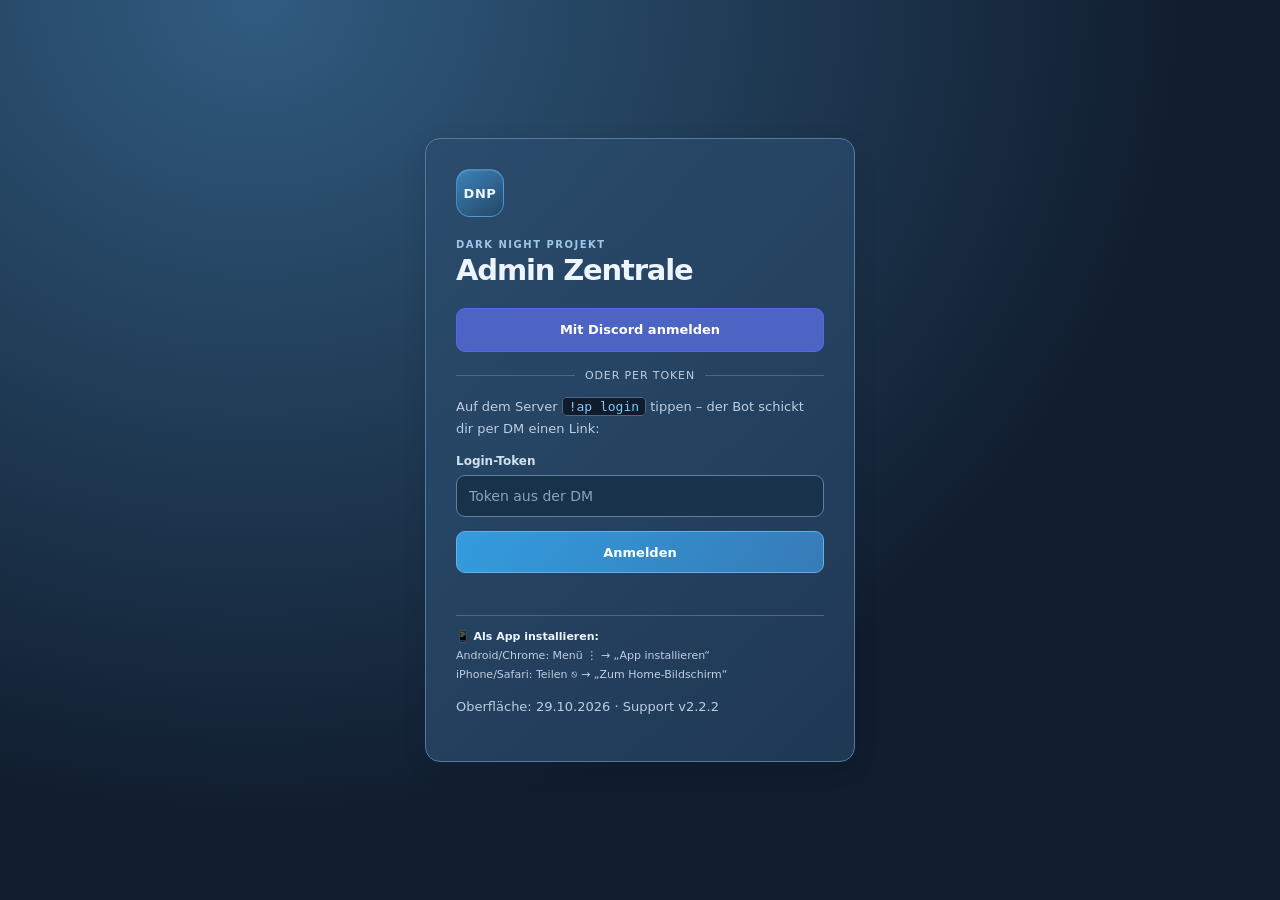
==== fivemadmin/panel.html @ b80b8e1d "update" ====
<!DOCTYPE html>
<html lang="de">
<head>
<meta charset="UTF-8">
<meta name="viewport" content="width=device-width, initial-scale=1.0, viewport-fit=cover">
<title>DNP Admin</title>
<link rel="manifest" href="/manifest.json">
<meta name="theme-color" content="#172e47">
<meta name="apple-mobile-web-app-capable" content="yes">
<meta name="mobile-web-app-capable" content="yes">
<meta name="apple-mobile-web-app-status-bar-style" content="black-translucent">
<meta name="apple-mobile-web-app-title" content="DNP Admin">
<link rel="apple-touch-icon" href="/icons/apple-touch-icon.png">
<link rel="icon" type="image/png" sizes="32x32" href="/icons/favicon-32.png">
<style>
  :root {
    --bg:        #0E141B;
    --panel:     #171F29;
    --panel-2:   #1D2733;
    --line:      #2A3644;
    --text:      #E8EDF2;
    --muted:     #8FA3B8;
    --amber:     #E8A33D;
    --ok:        #4CAF7D;
    --err:       #E05252;
    --radius:    6px;
    --font-disp: "Barlow Condensed", "Arial Narrow", system-ui, sans-serif;
    --font-body: "Barlow", system-ui, sans-serif;
    --font-mono: "JetBrains Mono", ui-monospace, "Courier New", monospace;
  }

  * { box-sizing: border-box; margin: 0; padding: 0; }
  html, body { height: 100%; }
  body {
    background: var(--bg);
    color: var(--text);
    font-family: var(--font-body);
    font-size: 15px;
    line-height: 1.5;
    -webkit-font-smoothing: antialiased;
  }

  /* ---------- Header ---------- */

  header {
    display: flex;
    align-items: center;
    gap: 14px;
    padding: 12px 22px;
    border-bottom: 1px solid var(--line);
    background: linear-gradient(180deg, #131B24 0%, var(--bg) 100%);
    flex-wrap: wrap;
  }
  .pulse {
    width: 10px; height: 10px;
    border-radius: 50%;
    background: var(--amber);
    box-shadow: 0 0 0 0 rgba(232,163,61,.55);
    animation: pulse 2.2s infinite;
    flex-shrink: 0;
  }
  @keyframes pulse {
    0%   { box-shadow: 0 0 0 0 rgba(232,163,61,.55); }
    70%  { box-shadow: 0 0 0 9px rgba(232,163,61,0); }
    100% { box-shadow: 0 0 0 0 rgba(232,163,61,0); }
  }
  h1 {
    font-family: var(--font-disp);
    font-weight: 600;
    font-size: 24px;
    letter-spacing: .12em;
    text-transform: uppercase;
  }
  h1 span { color: var(--amber); }

  .srv-chip {
    font-family: var(--font-mono);
    font-size: 12px;
    color: var(--muted);
    border: 1px solid var(--line);
    border-radius: 999px;
    padding: 3px 12px;
    max-width: 300px;
    white-space: nowrap;
    overflow: hidden;
    text-overflow: ellipsis;
  }
  .srv-chip b { color: var(--text); font-weight: 500; }

  .who {
    margin-left: auto;
    display: flex;
    align-items: center;
    gap: 14px;
    font-size: 13px;
    color: var(--muted);
  }
  .who .conn { display: flex; align-items: center; gap: 7px; font-family: var(--font-mono); font-size: 12px; }
  .who .dot { width: 7px; height: 7px; border-radius: 50%; background: var(--muted); }
  .who .conn.online .dot { background: var(--ok); }
  .who .conn.offline .dot { background: var(--err); }
  .who .name b { color: var(--text); font-weight: 500; }

  /* ---------- Tabs ---------- */

  nav.tabs {
    display: flex;
    gap: 4px;
    padding: 0 22px;
    border-bottom: 1px solid var(--line);
    background: var(--bg);
    overflow-x: auto;
  }
  .tab-btn {
    position: relative;
    background: none;
    border: none;
    border-bottom: 2px solid transparent;
    color: var(--muted);
    font-family: var(--font-disp);
    font-weight: 600;
    font-size: 16px;
    letter-spacing: .1em;
    text-transform: uppercase;
    padding: 11px 16px 9px;
    cursor: pointer;
    white-space: nowrap;
  }
  .tab-btn:hover { color: var(--text); }
  .tab-btn.active { color: var(--amber); border-bottom-color: var(--amber); }
  .tab-btn:focus-visible { outline: 2px solid var(--amber); outline-offset: -2px; }
  .tab-btn .dot-alert {
    position: absolute;
    top: 9px; right: 6px;
    width: 7px; height: 7px;
    border-radius: 50%;
    background: var(--err);
  }

  /* ---------- Banner ---------- */

  #bridge-warn {
    background: rgba(224,82,82,.12);
    border-bottom: 1px solid rgba(224,82,82,.4);
    color: #f0a0a0;
    padding: 8px 22px;
    font-size: 13.5px;
  }
  #bridge-warn b { color: var(--err); }

  /* ---------- Layout ---------- */

  main {
    display: grid;
    grid-template-columns: 1fr 360px;
    gap: 22px;
    padding: 22px;
    max-width: 1280px;
    margin: 0 auto;
    align-items: start;
  }
  main.single { grid-template-columns: 1fr; }
  @media (max-width: 980px) {
    main { grid-template-columns: 1fr; }
  }

  .card {
    background: var(--panel);
    border: 1px solid var(--line);
    border-radius: var(--radius);
    padding: 18px;
  }
  .card + .card { margin-top: 18px; }
  .card h2 {
    font-family: var(--font-disp);
    font-weight: 600;
    font-size: 17px;
    letter-spacing: .1em;
    text-transform: uppercase;
    color: var(--amber);
    margin-bottom: 4px;
  }
  .card p.hint { color: var(--muted); font-size: 13px; margin-bottom: 12px; }

  label {
    display: block;
    font-size: 12px;
    letter-spacing: .06em;
    text-transform: uppercase;
    color: var(--muted);
    margin: 12px 0 5px;
  }
  input, select, textarea {
    width: 100%;
    background: var(--bg);
    border: 1px solid var(--line);
    border-radius: var(--radius);
    color: var(--text);
    font-family: var(--font-mono);
    font-size: 14px;
    padding: 9px 11px;
  }
  textarea { font-family: var(--font-body); resize: vertical; min-height: 64px; }
  input:focus, select:focus, textarea:focus {
    outline: 2px solid var(--amber);
    outline-offset: 1px;
    border-color: var(--amber);
  }
  input::placeholder, textarea::placeholder { color: #4d5c6d; }

  .btn {
    padding: 9px 14px;
    background: var(--amber);
    color: #17130a;
    border: none;
    border-radius: var(--radius);
    font-family: var(--font-disp);
    font-weight: 600;
    font-size: 15px;
    letter-spacing: .08em;
    text-transform: uppercase;
    cursor: pointer;
    transition: filter .15s;
  }
  .btn.block { width: 100%; margin-top: 14px; }
  .btn:hover { filter: brightness(1.12); }
  .btn:focus-visible { outline: 2px solid var(--text); outline-offset: 2px; }
  .btn:disabled { filter: grayscale(.7) brightness(.7); cursor: wait; }
  .btn.ghost {
    background: transparent;
    color: var(--muted);
    border: 1px solid var(--line);
  }
  .btn.ghost:hover { color: var(--text); border-color: var(--muted); filter: none; }
  .btn.small { padding: 5px 12px; font-size: 13px; }

  .split { display: flex; gap: 10px; }
  .split > * { flex: 1; }

  .msg { margin-top: 10px; font-size: 13px; min-height: 18px; }
  .msg.ok  { color: var(--ok); }
  .msg.err { color: var(--err); }

  .v.warn { color: var(--amber); }
  .v.bad  { color: var(--err); }
  .v.good { color: var(--ok); }

  /* ---------- Kacheln (Statistik/Server) ---------- */

  .tiles {
    display: grid;
    grid-template-columns: repeat(auto-fill, minmax(170px, 1fr));
    gap: 14px;
    margin-bottom: 22px;
  }
  .tile {
    background: var(--panel);
    border: 1px solid var(--line);
    border-radius: var(--radius);
    padding: 14px 16px;
  }
  .tile .k {
    font-size: 11px;
    letter-spacing: .08em;
    text-transform: uppercase;
    color: var(--muted);
  }
  .tile .v {
    font-family: var(--font-disp);
    font-weight: 600;
    font-size: 26px;
    line-height: 1.2;
    margin-top: 2px;
  }
  .tile .s {
    font-family: var(--font-mono);
    font-size: 11px;
    color: var(--muted);
  }

  /* ---------- Listen/Tabellen ---------- */

  .list-head {
    display: flex;
    align-items: center;
    gap: 14px;
    margin-bottom: 12px;
  }
  .list-head h2 {
    font-family: var(--font-disp);
    font-weight: 600;
    font-size: 17px;
    letter-spacing: .1em;
    text-transform: uppercase;
    color: var(--amber);
  }
  .list-head .count { font-family: var(--font-mono); font-size: 13px; color: var(--muted); }
  .list-head input { max-width: 220px; margin-left: auto; padding: 7px 10px; }

  table.t { width: 100%; border-collapse: collapse; }
  table.t th {
    text-align: left;
    font-size: 11px;
    letter-spacing: .08em;
    text-transform: uppercase;
    color: var(--muted);
    font-weight: 500;
    padding: 6px 10px;
    border-bottom: 1px solid var(--line);
  }
  table.t td {
    padding: 8px 10px;
    border-bottom: 1px solid var(--line);
    vertical-align: middle;
    font-size: 14px;
  }
  table.t tr:last-child td { border-bottom: none; }
  table.t tr:hover td { background: var(--panel-2); }
  .mono { font-family: var(--font-mono); font-size: 12.5px; }
  .mono.dim { color: var(--muted); }
  .dim { color: var(--muted); }
  .num { font-family: var(--font-mono); text-align: right; white-space: nowrap; }

  .p-name { font-weight: 500; }
  .p-sub { font-family: var(--font-mono); font-size: 11.5px; color: var(--muted); }
  .p-ping { font-family: var(--font-mono); font-size: 13px; color: var(--muted); white-space: nowrap; }

  .scroll-y { max-height: 420px; overflow-y: auto; }

  .row-actions { display: flex; gap: 6px; justify-content: flex-end; flex-wrap: wrap; }
  .abtn {
    font-family: var(--font-disp);
    font-size: 13px;
    font-weight: 600;
    letter-spacing: .06em;
    text-transform: uppercase;
    padding: 4px 10px;
    border-radius: 4px;
    border: 1px solid var(--line);
    background: var(--bg);
    color: var(--text);
    cursor: pointer;
    transition: border-color .15s, color .15s;
  }
  .abtn:hover { border-color: var(--amber); color: var(--amber); }
  .abtn:focus-visible { outline: 2px solid var(--amber); outline-offset: 1px; }
  .abtn.danger:hover { border-color: var(--err); color: var(--err); }
  .abtn.confirm { border-color: var(--err); color: var(--err); }
  .abtn.here { border-color: var(--amber); color: var(--amber); }

  .empty {
    color: var(--muted);
    font-size: 14px;
    border: 1px dashed var(--line);
    border-radius: var(--radius);
    padding: 26px;
    text-align: center;
  }

  #tp-banner {
    display: none;
    align-items: center;
    gap: 10px;
    flex-wrap: wrap;
    background: rgba(232,163,61,.1);
    border: 1px solid rgba(232,163,61,.45);
    border-radius: var(--radius);
    padding: 8px 12px;
    margin-bottom: 12px;
    font-size: 13.5px;
  }
  #tp-banner.active { display: flex; }
  #tp-banner .cancel {
    background: none;
    border: none;
    color: var(--muted);
    cursor: pointer;
    font-family: var(--font-body);
    font-size: 13px;
    text-decoration: underline;
  }
  #tp-banner .cancel:hover { color: var(--text); }

  /* ---------- Feed / Log ---------- */

  .feed-head { display: flex; align-items: center; gap: 10px; margin-bottom: 10px; }
  .feed-head h2 {
    font-family: var(--font-disp);
    font-weight: 600;
    font-size: 16px;
    letter-spacing: .1em;
    text-transform: uppercase;
    color: var(--amber);
  }
  .live-tag {
    font-family: var(--font-mono);
    font-size: 11px;
    color: var(--amber);
    display: flex; align-items: center; gap: 6px;
  }
  .live-tag::before {
    content: "";
    width: 6px; height: 6px; border-radius: 50%;
    background: var(--amber);
    animation: pulse 2.2s infinite;
  }
  .feed { display: flex; flex-direction: column; gap: 8px; overflow-y: auto; }
  .frow {
    display: grid;
    grid-template-columns: 4px 1fr auto;
    gap: 10px;
    align-items: center;
    background: var(--bg);
    border: 1px solid var(--line);
    border-radius: var(--radius);
    padding: 8px 12px 8px 0;
    overflow: hidden;
  }
  .frow .bar { align-self: stretch; border-radius: var(--radius) 0 0 var(--radius); }
  .frow.pending .bar { background: var(--amber); }
  .frow.done    .bar { background: var(--ok); }
  .frow.failed  .bar { background: var(--err); }
  .frow.new { animation: flash .9s ease-out; }
  @keyframes flash { 0% { background: var(--panel-2); } 100% { background: var(--bg); } }
  .frow .l1 {
    font-family: var(--font-mono);
    font-size: 12.5px;
    white-space: nowrap; overflow: hidden; text-overflow: ellipsis;
  }
  .frow .l1 .arrow { color: var(--amber); }
  .frow .l2 {
    font-size: 11.5px; color: var(--muted);
    white-space: nowrap; overflow: hidden; text-overflow: ellipsis;
  }
  .frow .meta { text-align: right; }
  .frow .status {
    font-family: var(--font-disp);
    font-size: 12px; font-weight: 600;
    letter-spacing: .08em; text-transform: uppercase;
  }
  .frow.pending .status { color: var(--amber); }
  .frow.done    .status { color: var(--ok); }
  .frow.failed  .status { color: var(--err); }
  .frow .time { font-family: var(--font-mono); font-size: 10.5px; color: var(--muted); }

  /* ---------- Modals ---------- */

  .modal {
    position: fixed; inset: 0;
    background: rgba(8, 12, 17, .78);
    display: flex; align-items: center; justify-content: center;
    padding: 22px; z-index: 20;
  }
  .modal-box { width: 100%; max-width: 520px; max-height: 80vh; display: flex; flex-direction: column; }
  .modal-head { display: flex; align-items: center; margin-bottom: 12px; }
  .modal-head h2 {
    font-family: var(--font-disp);
    font-weight: 600; font-size: 17px;
    letter-spacing: .1em; text-transform: uppercase;
    color: var(--amber);
  }
  .modal-head .mono-title { font-family: var(--font-mono); color: var(--text); letter-spacing: 0; text-transform: none; }
  .modal-close {
    margin-left: auto;
    background: none; border: 1px solid var(--line); border-radius: 4px;
    color: var(--muted); cursor: pointer;
    width: 28px; height: 28px; font-size: 14px;
  }
  .modal-close:hover { color: var(--text); border-color: var(--muted); }
  .modal-body { overflow-y: auto; }

  /* ---------- Gate ---------- */

  #gate {
    position: fixed; inset: 0;
    background: var(--bg);
    display: flex; align-items: center; justify-content: center;
    padding: 22px; z-index: 30;
  }
  #gate .card { width: 100%; max-width: 400px; }
  #gate h1 { font-size: 28px; margin-bottom: 2px; }
  #gate .sub { color: var(--muted); font-size: 13.5px; margin: 6px 0 4px; }
  #gate code {
    font-family: var(--font-mono);
    background: var(--bg);
    border: 1px solid var(--line);
    border-radius: 4px;
    padding: 1px 6px;
    color: var(--amber);
    font-size: 13px;
  }
  .hidden { display: none !important; }

  @media (prefers-reduced-motion: reduce) {
    .pulse, .live-tag::before { animation: none; }
    .frow.new { animation: none; }
  }

  /* ---------- PWA / Mobile ---------- */

  #tab-log { grid-template-columns: 1fr 1fr; }

  header { padding-top: calc(12px + env(safe-area-inset-top)); }
  header, nav.tabs, #bridge-warn {
    padding-left: calc(22px + env(safe-area-inset-left));
    padding-right: calc(22px + env(safe-area-inset-right));
  }
  main {
    padding-left: calc(22px + env(safe-area-inset-left));
    padding-right: calc(22px + env(safe-area-inset-right));
    padding-bottom: calc(22px + env(safe-area-inset-bottom));
  }

  @media (max-width: 640px) {
    /* iOS zoomt bei Inputs < 16px – deshalb hier hochsetzen */
    input, select, textarea { font-size: 16px; }
    main { padding: 14px calc(14px + env(safe-area-inset-right)) calc(14px + env(safe-area-inset-bottom)) calc(14px + env(safe-area-inset-left)); gap: 14px; }
    header, nav.tabs, #bridge-warn {
      padding-left: calc(14px + env(safe-area-inset-left));
      padding-right: calc(14px + env(safe-area-inset-right));
    }
    #tab-log { grid-template-columns: 1fr; }
    .srv-chip { max-width: 160px; }
    .who .name { display: none; }
    .tiles { grid-template-columns: repeat(auto-fill, minmax(140px, 1fr)); gap: 10px; }
    .tile .v { font-size: 21px; }
    .card { padding: 14px; }
    table.t td { padding: 8px 6px; font-size: 13.5px; }
    table.t th { padding: 5px 6px; }
    .p-ping, .th-ping { display: none; }   /* Ping-Spalte auf dem Handy ausblenden */
    .abtn { padding: 8px 11px; font-size: 13.5px; }   /* Touch-freundlicher */
    .modal { padding: 12px; align-items: flex-end; }
    .modal-box { max-height: 88vh; border-radius: 10px 10px 0 0; }
    .list-head input { max-width: 140px; }
  }
/* DNP Admin – keeps the existing action/permission interfaces. */
:root{--bg:#101b2b;--panel:#203954;--panel-2:#2a4c70;--line:#46698b;--text:#edf5ff;--muted:#bbcee4;--amber:#79caff;--ok:#75dbbd;--err:#ff9ca6;--radius:15px;--font-disp:Inter,"Segoe UI",system-ui,sans-serif;--font-body:Inter,"Segoe UI",system-ui,sans-serif;--font-mono:ui-monospace,Consolas,monospace;color-scheme:dark}
body{background:radial-gradient(ellipse at 0 0,#294665 0,transparent 50%),var(--bg);font-size:15px}
button,a,input,select,textarea{-webkit-tap-highlight-color:transparent}button,a{touch-action:manipulation}button{font-family:var(--font-body)}button:disabled{cursor:not-allowed!important;opacity:.55}a{color:var(--amber)}
header{max-width:1480px;margin:auto;padding:22px 28px;border:0;background:transparent;gap:15px}
.brand-mark{display:grid;place-items:center;width:48px;height:48px;border:1px solid #6cbcff80;border-radius:14px;background:linear-gradient(145deg,#3b84bb,#244664);font-size:13px;font-weight:850;letter-spacing:.04em;box-shadow:inset 0 1px #ffffff20}
.brand-copy small{display:block;color:#9fc5e9;font-size:10px;font-weight:750;letter-spacing:.15em;text-transform:uppercase}.brand-copy h1{font-size:21px;letter-spacing:-.03em;text-transform:none;line-height:1.3}.brand-copy h1 span{color:var(--text)}
.srv-chip{background:#12283c99;border-color:#446485;color:#bdd1e5;padding:7px 13px;max-width:340px}.who{gap:18px;flex-wrap:wrap}.who .conn{font-family:var(--font-body)}.who .name{max-width:200px;overflow-wrap:anywhere}.header-actions{display:flex;gap:7px}.header-actions button{min-height:38px;padding:7px 12px;font-size:12px}
nav.tabs{position:sticky;top:0;z-index:8;gap:8px;padding:11px 28px;max-width:1480px;margin:auto;border:1px solid #46688980;border-radius:15px;background:#172e47f2;backdrop-filter:blur(14px)}.tab-btn{border:1px solid transparent;border-radius:10px;padding:11px 19px;letter-spacing:0;text-transform:none;font-size:14px;font-weight:650;display:flex;gap:9px;align-items:center}.tab-btn.active{color:var(--text);border-color:#78bcf0;background:#386d9c;box-shadow:inset 0 1px #ffffff20}.tab-btn .nav-icon{font-size:16px;color:#8bb9dd}.tab-btn.active .nav-icon{color:#dcefff}
.overview{max-width:1480px;margin:0 auto;display:grid;grid-template-columns:repeat(4,minmax(0,1fr));gap:14px;padding:0 28px 20px}.overview-item{border:1px solid #4a709385;border-radius:14px;background:linear-gradient(120deg,#2b4b6a99,#1a304cbb);padding:15px 19px;min-width:0}.overview-item .label{color:#a9c9e7;font-size:11px;font-weight:700;letter-spacing:.07em;text-transform:uppercase}.overview-item strong{display:block;font-size:22px;letter-spacing:-.03em;margin:4px 0 2px;line-height:1.3}.overview-item .detail{font-size:12px;color:var(--muted);overflow-wrap:anywhere}.overview-item strong.good{color:var(--ok)}.overview-item strong.warn{color:#ffd48a}.overview-item strong.bad{color:var(--err)}
.page-intro{max-width:1480px;margin:0 auto;padding:25px 28px 0;display:flex;align-items:center;justify-content:space-between;gap:20px}.eyebrow{color:#8ecaf5;font-size:10px;letter-spacing:.14em;text-transform:uppercase;font-weight:750}.page-intro h2{font-size:26px;letter-spacing:-.04em;margin:3px 0 5px}.page-intro p{font-size:13px;color:var(--muted)}#refresh-note{font-size:12px;color:var(--muted);max-width:330px;text-align:right}
main{max-width:1480px;padding:22px 28px 36px;grid-template-columns:minmax(0,1fr) 342px;gap:20px}main>div,main>section{min-width:0}.card{background:linear-gradient(135deg,#2b4c6df2,#203a57f2);border-color:#547b9d;padding:22px;box-shadow:0 7px 24px #0815221c}.card+.card{margin-top:20px}.card h2,.list-head h2,.feed-head h2{font-size:16px;text-transform:none;letter-spacing:-.015em;color:var(--text);font-weight:750}.card p.hint{line-height:1.6;font-size:12px;color:#c0d1e5}.list-head{flex-wrap:wrap;gap:8px 14px;margin-bottom:16px}.list-head .count{font-size:11px;font-family:var(--font-body);border-radius:20px;padding:3px 8px;background:#142b414f}.list-head input{max-width:260px;padding:9px 12px}
label{letter-spacing:0;text-transform:none;font-size:12px;font-weight:550;color:#d1e1f1}input,select,textarea{font-family:var(--font-body);font-size:14px;background:#18324c;border-color:#5b80a1;border-radius:9px;padding:11px 12px;min-height:42px}input::placeholder,textarea::placeholder{color:#9fb5cb;opacity:.85}textarea{min-height:85px}input:focus,select:focus,textarea:focus{outline:2px solid #a8dfff;outline-offset:2px}input[type=number]{font-variant-numeric:tabular-nums}
.btn{border:1px solid #65b0ec;background:linear-gradient(125deg,#339cde,#367bb7);color:#fff;border-radius:9px;text-transform:none;letter-spacing:0;font-size:13px;font-weight:700;padding:11px 15px;min-height:42px}.btn.small{min-height:35px;font-size:12px;padding:7px 12px}.btn.ghost{border-color:#6183a1;background:#1e3c58;color:#d7e8f9}.btn.ghost:hover{background:#355b7d;border-color:#a6c2db}.btn:focus-visible,.abtn:focus-visible,.modal-close:focus-visible{outline:2px solid #bfedff;outline-offset:3px}.msg{font-size:12px;line-height:1.6;overflow-wrap:anywhere}.msg:not(:empty){padding:10px 12px;border-radius:8px;border:1px solid #6acbf24d;background:#123048}.msg.err{border-color:#ff9ca660;background:#71364255;color:#ffced3}.msg.ok{border-color:#75dbbd60;background:#1c5d5655;color:#b9f2de}
.tiles{grid-template-columns:repeat(auto-fit,minmax(155px,1fr));gap:12px}.tile{border-radius:12px;background:#254360;padding:18px;border-color:#4d7394}.tile .k{letter-spacing:.03em}.tile .v{font-size:26px;margin:7px 0 4px;letter-spacing:-.035em}.tile .s{font-family:var(--font-body);line-height:1.5;font-size:11px}.tile .v.warn{color:#ffd48a}.v.warn{color:#ffd48a}
table.t{font-variant-numeric:tabular-nums}table.t th{letter-spacing:.045em;font-size:10px;padding:9px 9px}table.t td{padding:14px 9px;border-color:#6084a244;font-size:13px}table.t tr:hover td{background:#40688a30}.p-name{font-size:14px;font-weight:700}.p-sub{font-size:10px;margin-top:4px;line-height:1.6;overflow-wrap:anywhere}.p-ping{font-size:11px}.row-actions{gap:5px;max-width:350px;margin-left:auto}.abtn{border-radius:7px;background:#1c3650;border-color:#62809e;padding:5px 9px;min-height:32px;font-size:11px;letter-spacing:0;text-transform:none}.abtn.danger{border-color:#d991a15e;color:#ffc3ca}.abtn.danger:hover,.abtn.confirm{background:#713642}.empty{padding:27px 18px;font-size:13px;background:#132c4255;border-color:#5c7c976b;line-height:1.6}.split>*{min-width:0}.scroll-y{overscroll-behavior:contain}#players-wrap{overflow-x:auto}
.feed-head{flex-wrap:wrap}.live-tag{color:#a8c7e3;font-family:var(--font-body);font-size:11px}.live-tag:before{background:#85c8ff;animation:none}.frow{border-color:#426586;background:#17324c;padding:12px 13px 12px 0;min-width:0}.frow>div{min-width:0}.frow .l1{font-size:12px;line-height:1.6;white-space:normal;overflow-wrap:anywhere;font-family:var(--font-body)}.frow .l2{font-size:11px;line-height:1.6;max-width:100%;white-space:normal;overflow-wrap:anywhere}.frow .status{font-family:var(--font-body);font-size:10px;letter-spacing:0;text-transform:none}.frow .time{font-family:var(--font-body);font-size:10px;margin-top:3px}.frow.pending .bar{background:#ffd48a}.frow.pending .status{color:#ffd48a}
#bridge-warn,#lockdown-banner,#panel-notice{max-width:1424px;margin:18px auto 0;border:1px solid #f8c6746b;border-radius:10px;padding:12px 16px;background:#6f562849;color:#ffe3ad;font-size:13px}#bridge-warn b{color:#ffe3ad}#panel-notice{border-color:#6fc2ff60;background:#21557955;color:#ceeaff}.queue-health{margin-top:12px;line-height:1.65;color:var(--muted);font-size:12px}.queue-health strong{color:var(--text)}
.modal{backdrop-filter:blur(6px);background:#091626bb;z-index:20}.modal-box{max-height:88dvh;border-color:#6b99be;box-shadow:0 25px 80px #030c1c99}.modal-head h2{font-size:16px;text-transform:none;letter-spacing:0}.modal-close{border-radius:8px;width:36px;height:36px;flex-shrink:0;background:#1a334d}.modal-body{overscroll-behavior:contain}.modal-body table{min-width:360px}.modal-body:focus{outline:0}
#gate{background:radial-gradient(ellipse at 20% 0,#315c80,transparent 65%),#101d2e;overflow:auto}#gate .card{max-width:430px;padding:30px}.gate-kicker{color:#91cfff;font-size:11px;font-weight:700;letter-spacing:.14em;margin-bottom:16px}#gate h1{font-size:29px;letter-spacing:-.04em;text-transform:none}#gate .sub{font-size:13px;line-height:1.7;margin:12px 0}#gate .brand-mark{margin-bottom:20px}#discord-login{background:#4e64c4!important}#install-hint{font-size:11px!important;line-height:1.7}
.sr-only{position:absolute;width:1px;height:1px;padding:0;margin:-1px;overflow:hidden;clip:rect(0,0,0,0);white-space:nowrap;border:0}
.tool-card>summary{display:flex;align-items:center;justify-content:space-between;gap:12px;list-style:none;cursor:pointer;font-size:14px;font-weight:750;min-height:28px}.tool-card>summary::-webkit-details-marker{display:none}.tool-card>summary small{display:block;color:var(--muted);font-size:11px;font-weight:400;margin-top:4px}.tool-card>summary:focus-visible{outline:2px solid #bfedff;outline-offset:7px;border-radius:4px}.tool-chevron{color:#96c9ed;font-size:18px}.tool-card[open] .tool-chevron{transform:rotate(180deg)}.tool-body{margin-top:18px}.tool-card[open]>summary{padding-bottom:15px;border-bottom:1px solid #6388aa4d}.tools-grid>.tool-card[open]{align-self:start}
@media(max-width:640px){.overview-item:nth-child(3) .label{display:block;margin-bottom:5px}}
@media(max-width:1100px){main{grid-template-columns:minmax(0,1fr) 310px;gap:16px}.card{padding:17px}.row-actions{max-width:260px}.overview{gap:10px}}
@media(max-width:900px){main{grid-template-columns:1fr}.who{margin-left:auto}.srv-chip{display:none}.overview{grid-template-columns:repeat(2,minmax(0,1fr))}.tools-grid{display:grid;grid-template-columns:repeat(2,minmax(0,1fr));gap:16px;align-items:start}.tools-grid>.card{margin:0}.page-intro{padding-top:21px}}
@media(max-width:640px){header{padding:16px;gap:10px;align-items:flex-start}.brand-mark{width:40px;height:40px;border-radius:11px;font-size:11px}.brand-copy h1{font-size:18px}.brand-copy small{font-size:8px}.who{gap:8px;margin-left:auto;justify-content:flex-end}.who .conn{font-size:10px}.who .name{display:none}.header-actions button{font-size:11px;min-height:34px;padding:6px 9px}.overview{padding:0 14px 15px;gap:9px}.overview-item{padding:12px 14px}.overview-item strong{font-size:20px}.overview-item .label{font-size:9px}.overview-item .detail{font-size:10px}.overview-item:nth-child(4){display:none}.overview-item:nth-child(3){grid-column:1 / -1}.overview-item:nth-child(3) strong{display:inline;font-size:17px;margin-right:8px}.overview-item:nth-child(3) .detail{display:inline}nav.tabs{margin:0 14px;padding:7px;gap:4px;border-radius:12px}.tab-btn{padding:10px 13px;font-size:12px}.tab-btn .nav-icon{font-size:13px}.page-intro{display:block;padding:20px 16px 0}.page-intro h2{font-size:24px}.page-intro p{font-size:12px}.page-intro #refresh-note{text-align:left;margin-top:8px;font-size:10px}main{padding:17px 14px 28px;gap:16px}.tools-grid{grid-template-columns:1fr}.card{padding:17px;border-radius:12px}.list-head input{max-width:none;width:100%;flex-basis:100%;margin:5px 0 0}input,select,textarea{font-size:16px}.abtn{min-height:36px;padding:7px 10px;font-size:11px}.list-head{gap:8px}.tiles{grid-template-columns:repeat(2,minmax(0,1fr))}.tile{padding:14px}.tile .v{font-size:23px}.tile .s{font-size:10px}#players-wrap table,#players-wrap tbody,#players-wrap tr,#players-wrap td{display:block}#players-wrap thead{display:none}#players-wrap td{border:0;padding:0}#players-wrap tr{padding:14px 0;border-bottom:1px solid #6084a244}#players-wrap tr:first-child{padding-top:0}#players-wrap tr:last-child{border:0;padding-bottom:0}#players-wrap .p-ping{display:none}#players-wrap .row-actions{max-width:none;margin:12px 0 0;justify-content:flex-start}#players-wrap .p-name{font-size:15px}.modal{padding:10px;align-items:flex-end}.modal-box{max-height:92dvh;border-radius:16px}.modal-head{gap:8px}.frow{grid-template-columns:3px minmax(0,1fr);gap:9px}.frow .meta{grid-column:2;text-align:left;display:flex;align-items:center;gap:8px}.frow .time{margin:0}.frow .bar{grid-row:1 / 3}.feed-head input{max-width:none!important;flex-basis:100%;margin:5px 0 0!important}#bridge-warn,#lockdown-banner,#panel-notice{margin:12px 14px 0;padding:11px 13px;font-size:12px}#gate{padding:16px}#gate .card{padding:25px}.split{flex-wrap:wrap}.split>div{flex-basis:calc(50% - 10px)}#tab-stats #stats-content>div:nth-child(2){grid-template-columns:minmax(0,1fr)!important}.pulse{animation:none}}
@media(prefers-reduced-motion:reduce){*{scroll-behavior:auto!important;transition:none!important;animation:none!important}}

.server-context{position:sticky;top:0;z-index:10;max-width:1424px;margin:0 auto 18px;padding:12px 16px;border:1px solid #6294bb;border-radius:12px;background:#17324cf5;display:flex;align-items:center;gap:14px;flex-wrap:wrap;backdrop-filter:blur(14px)}.server-context label{margin:0;font-size:10px;text-transform:uppercase;letter-spacing:.1em;color:#a9cce9}.server-context select{width:auto;min-width:220px;max-width:400px;font-size:13px;padding:8px 12px;min-height:38px}.server-context-badge{display:flex;align-items:center;gap:8px;font-size:12px;font-weight:700;min-width:0}.env-pill{display:inline-flex;align-items:center;border:1px solid #82c4f37a;background:#3378a34d;padding:3px 9px;border-radius:20px;font-size:10px;letter-spacing:.08em;flex-shrink:0}.env-pill.live{background:#93603650;border-color:#e7b27a;color:#ffe0ad}.profile-state{font-size:11px;color:var(--muted);margin-left:auto}.profile-prompt{max-width:850px;margin:45px auto;padding:24px}.profile-prompt p{color:var(--muted);font-size:13px;margin-top:10px}.profile-prompt h2{font-size:21px}.server-context~#profile-content nav.tabs{top:calc(var(--server-context-height,75px) + 8px)}.support-layout{display:grid;grid-template-columns:320px minmax(0,1fr);gap:20px;align-items:start}.support-layout>.card{margin:0}.case-browser{position:sticky;top:155px}.case-browser .list-head{justify-content:space-between}.case-browser label{margin-top:9px}.case-list{display:flex;flex-direction:column;gap:9px;margin-top:17px;max-height:58vh;overflow:auto}.case-entry{width:100%;text-align:left;background:#1b3651;border:1px solid #52799c;border-radius:10px;padding:13px;color:var(--text);font:inherit;cursor:pointer}.case-entry:hover{background:#315572}.case-entry.active{border-color:#99d8ff;background:#35668d}.case-entry .case-id{font-size:10px;color:#a3cdeb;font-weight:650;letter-spacing:.05em}.case-entry strong{display:block;font-size:13px;line-height:1.5;margin:5px 0;overflow-wrap:anywhere}.case-entry .case-meta{display:flex;gap:7px;flex-wrap:wrap;font-size:10px;color:var(--muted)}.status-pill{display:inline-block;border:1px solid #7799b766;border-radius:20px;padding:2px 8px;font-size:10px;line-height:1.6}.status-pill.open{color:#b7e4ff;background:#23638a44}.status-pill.in_progress{color:#ffe2ae;background:#84663044}.status-pill.waiting{color:#e6cdfb;background:#674d8c44}.status-pill.resolved,.status-pill.closed{color:#bcefdc;background:#23675844}.case-titlebar{display:flex;align-items:flex-start;justify-content:space-between;gap:15px;flex-wrap:wrap;margin-bottom:20px}.case-titlebar h2{font-size:23px;line-height:1.4;margin:5px 0}.case-titlebar .eyebrow{font-size:10px}.case-info-grid{display:grid;grid-template-columns:repeat(3,minmax(0,1fr));gap:12px;padding:15px 0;margin-bottom:16px;border-block:1px solid #6587a34d}.data-label{display:block;font-size:10px;letter-spacing:.04em;color:#a3c6e1;margin-bottom:5px}.data-value{font-size:12px;overflow-wrap:anywhere}.case-description,.case-event-text{font-size:13px;line-height:1.7;white-space:pre-wrap;overflow-wrap:anywhere}.case-actions{display:flex;gap:8px;flex-wrap:wrap;margin:17px 0}.case-operation{border:1px solid #6286a657;padding:14px;border-radius:10px;background:#18364e55;margin-bottom:17px}.case-operation .split{align-items:flex-end}.case-operation label{margin-top:0}.case-event-list{display:flex;flex-direction:column;gap:12px;margin:15px 0 22px}.case-event{border-left:2px solid #74acd1;padding:1px 0 2px 14px}.case-event-head{display:flex;align-items:baseline;gap:9px;flex-wrap:wrap;color:#abc9e1;font-size:10px;margin-bottom:5px}.case-event-head strong{color:#e7f2ff;font-weight:600}.case-event report,.report-json{white-space:pre-wrap;overflow-wrap:anywhere;font-family:var(--font-mono);font-size:11px;line-height:1.65;color:#d7e8f6;background:#142e44;border:1px solid #446a8855;border-radius:8px;padding:13px;max-height:350px;overflow:auto;margin-top:10px}.case-section{border-top:1px solid #6386a14d;margin-top:22px;padding-top:20px}.case-section h3{font-size:14px;margin-bottom:12px}.case-photo-list{display:flex;gap:8px;flex-wrap:wrap}.case-photo-button{padding:8px 11px;border:1px solid #7599b5;border-radius:8px;background:#1b3a55;color:var(--text);font-size:11px;cursor:pointer}.photo-preview{max-width:100%;max-height:65vh;object-fit:contain;display:block;margin:16px auto 0}.case-form-grid{display:grid;grid-template-columns:repeat(2,minmax(0,1fr));gap:0 15px}.case-form-grid .wide{grid-column:1/-1}.case-form-grid textarea{min-height:140px}.case-footnote{font-size:11px;line-height:1.6;color:var(--muted);margin-top:10px}.case-form-actions{display:flex;gap:9px;flex-wrap:wrap;margin-top:18px}.vehicle-workspace{display:flex;flex-direction:column;gap:20px}.vehicle-workspace>.card{margin:0}.vehicle-search-fields{display:grid;grid-template-columns:180px minmax(0,1fr) auto;gap:12px;align-items:end}.vehicle-records{display:grid;grid-template-columns:repeat(2,minmax(0,1fr));gap:16px}.vehicle-records>.card{margin:0}.vehicle-card-head{display:flex;gap:12px;flex-wrap:wrap;align-items:baseline;margin-bottom:16px}.vehicle-card-head h3{font-size:18px}.vehicle-datagrid{display:grid;grid-template-columns:repeat(2,minmax(0,1fr));gap:14px}.vehicle-records .case-description{font-size:12px}.diag-controls{display:grid;grid-template-columns:minmax(130px,1fr) minmax(120px,1fr) minmax(140px,1fr) auto;gap:12px;align-items:end}.diag-controls label{min-height:18px}.diag-report-head{margin-top:22px;display:flex;gap:12px;justify-content:space-between;align-items:center;flex-wrap:wrap}.report-save{display:flex;gap:9px;align-items:flex-end;flex-wrap:wrap;margin-top:16px}.report-save>div{flex:1;min-width:200px}.report-save label{margin:0 0 5px}.case-reference{display:flex;gap:9px;align-items:center;flex-wrap:wrap;padding:10px 13px;border:1px solid #6997b74d;background:#1f4a6855;border-radius:9px;margin-top:13px;font-size:12px}.case-busy{opacity:.7;pointer-events:none}.case-workspace fieldset{border:0;min-width:0}.case-workspace legend{font-size:13px;font-weight:700;margin-top:16px}.support-loading{padding:35px 0;text-align:center;color:var(--muted);font-size:13px}.case-back{display:none}.case-photo-input{margin-top:10px;padding:9px;font-size:12px}.danger-text{color:#ffbcc4!important}
@media(max-width:1000px){.support-layout{grid-template-columns:280px minmax(0,1fr)}.case-info-grid{grid-template-columns:repeat(2,minmax(0,1fr))}.diag-controls{grid-template-columns:repeat(2,minmax(0,1fr))}.server-context{margin-inline:28px}}
.status-pill.working{color:#ffe2ae;background:#84663044}
.vehicle-search-fields{grid-template-columns:160px minmax(0,1fr) 150px auto}
.server-context~#profile-content nav.tabs{top:calc(var(--server-context-height,75px) + 8px)}
@media(max-width:720px){.support-layout{grid-template-columns:1fr}.case-browser{position:static}.case-list{max-height:50vh}.support-layout.case-open .case-browser{display:none}.support-layout:not(.case-open) .case-workspace{display:none}.case-back{display:inline-flex;margin-bottom:16px}.case-titlebar h2{font-size:21px}.case-form-grid{grid-template-columns:1fr}.case-form-grid .wide{grid-column:auto}.case-info-grid{gap:13px}.vehicle-search-fields{grid-template-columns:1fr}.vehicle-search-fields label{margin-top:0}.vehicle-records{grid-template-columns:1fr}.diag-controls{grid-template-columns:1fr}.case-operation .split{flex-direction:column;align-items:stretch}.case-operation .split>*{width:100%}.server-context{margin:0 14px 15px;gap:8px 11px;padding:12px}.server-context select{min-width:0;max-width:none;width:100%;font-size:15px}.server-context>label{flex-basis:100%}.server-context-badge{flex:1;flex-wrap:wrap;font-size:11px}.profile-state{margin:0;font-size:10px}.server-context~#profile-content nav.tabs{top:calc(var(--server-context-height,75px) + 8px)}.profile-prompt{margin:20px 14px}.report-save{align-items:stretch;flex-direction:column}.report-save>div{min-width:0}.case-photo-button{min-height:38px}.case-form-actions .btn{flex:1}.case-section h3{font-size:14px}}

.modal-body,.scroll-y,#search-wrap,#roles-wrap,#users-wrap,#audit-wrap,#bans-wrap{max-width:100%;overflow-x:auto}.modal-box,.tools-grid>*{min-width:0}.report-json{max-width:100%;box-sizing:border-box}

/* Feed entries keep their content height inside the bounded scrolling lists. */
.feed>.frow{flex:0 0 auto;min-height:64px;align-items:start}
.feed>.frow .l1,.feed>.frow .l2{white-space:pre-wrap;overflow:visible;text-overflow:clip;overflow-wrap:anywhere}
.feed>.frow .meta{min-width:0;max-width:16rem;overflow-wrap:anywhere}
#feed,#log-wrap,#audit-wrap,#hist-body{overflow-x:hidden;scrollbar-gutter:stable}
#tab-log{grid-template-columns:repeat(2,minmax(0,1fr));align-items:start}
#tab-log>.card{margin:0}
#accounts-wrap .account-label{overflow-wrap:anywhere}
@media(max-width:1000px){#tab-log{grid-template-columns:minmax(0,1fr)}}
.player-search-input{position:relative;min-width:0}
.player-suggestions{position:absolute;left:0;right:0;top:100%;z-index:25;max-height:280px;overflow-y:auto;overscroll-behavior:contain;border:1px solid #7daacd;border-radius:10px;background:#18344e;box-shadow:0 12px 28px #09172680}
.player-suggestions[hidden]{display:none}
.player-suggestion{padding:11px 13px;min-height:48px;cursor:pointer;border-bottom:1px solid #52799c55;overflow-wrap:anywhere}
.player-suggestion:last-child{border-bottom:0}
.player-suggestion:hover,.player-suggestion[aria-selected=true]{background:#35668d}
.player-suggestion strong{display:block;font-size:13px;line-height:1.5}
.player-suggestion span{display:block;color:#bed6e9;font-size:11px;line-height:1.5}
.player-search-hint{font-size:11px;color:var(--muted);margin-top:7px;line-height:1.5}

</style>
</head>
<body>

<!-- ================= Gate ================= -->
<div id="gate">
  <div class="card">
    <div class="brand-mark" aria-hidden="true">DNP</div><div class="brand-copy"><small>Dark Night Projekt</small><h1>Admin <span>Zentrale</span></h1></div>
    <a href="/api/auth/discord" class="btn block" id="discord-login" style="background:#5865F2;border-color:#5865F2;color:#fff;text-align:center;text-decoration:none;display:block;margin-top:18px">Mit Discord anmelden</a>
    <div style="display:flex;align-items:center;gap:10px;margin:16px 0 4px;color:var(--muted);font-size:11px;letter-spacing:.08em;text-transform:uppercase">
      <span style="flex:1;height:1px;background:var(--line)"></span>oder per Token<span style="flex:1;height:1px;background:var(--line)"></span>
    </div>
    <p class="sub">Auf dem Server <code>!ap login</code> tippen – der Bot schickt dir per DM einen Link:</p>
    <label for="gate-token">Login-Token</label>
    <input type="password" id="gate-token" placeholder="Token aus der DM" autocomplete="off">
    <button class="btn block" id="gate-btn">Anmelden</button>
    <div class="msg" id="gate-msg" role="status" aria-live="polite"></div>
    <button class="btn block ghost" id="install-btn" style="display:none;margin-top:14px">📱 Als App installieren</button>
    <p class="sub" id="install-hint" style="margin-top:14px;border-top:1px solid var(--line);padding-top:12px">
      📱 <b style="color:var(--text)">Als App installieren:</b><br>
      Android/Chrome: Menü ⋮ → „App installieren“<br>
      iPhone/Safari: Teilen <span style="font-family:var(--font-mono)">⎋</span> → „Zum Home-Bildschirm“
    </p>
    <p class="sub" id="panel-build-gate">Oberfläche: 29.10.2026 · Support v2.2.2</p>
  </div>
</div>

<!-- ================= App ================= -->
<div id="app" class="hidden">
  <header>
    <div class="brand-mark" aria-hidden="true">DNP</div><div class="brand-copy"><small>Dark Night Projekt</small><h1>Admin <span>Zentrale</span></h1></div>
    <div class="srv-chip" id="srv-chip">–</div>
    <div class="who">
      <div class="conn" id="conn"><span class="dot"></span><span id="conn-text">verbinde…</span></div>
      <div class="name" id="who-name"></div>
      <div class="header-actions"><button class="btn ghost small" id="refresh-btn" aria-label="Daten aktualisieren">↻ Aktualisieren</button><button class="btn ghost small" id="logout-btn">Abmelden</button></div>
    </div>
  </header>

  <section class="server-context" aria-label="Server auswählen">
    <label for="server-profile-select">Zielserver</label><select id="server-profile-select" disabled><option value="">Serverliste wird geladen …</option></select>
    <div class="server-context-badge" id="server-profile-label"><span class="env-pill">KEIN ZIEL</span><span>Bitte einen Server auswählen</span></div><span class="profile-state" id="server-profile-state" role="status">Noch keine Serverdaten geladen</span>
  </section>
  <section class="card profile-prompt" id="profile-prompt"><h2>Auf welchem Server arbeitest du?</h2><p id="profile-prompt-text">Wähle den Zielserver oben bewusst aus. Fälle, Spielerdaten und Aufträge bleiben an diesen Server gebunden.</p><button type="button" class="btn small" id="profiles-retry" style="margin-top:15px">Serverliste neu laden</button></section>
  <div id="profile-content" class="hidden">
  <section class="overview" aria-label="Serverübersicht">
    <div class="overview-item"><span class="label">Spieler online</span><strong id="ov-players">–</strong><span class="detail" id="ov-slots">Warte auf Serverdaten</span></div>
    <div class="overview-item"><span class="label">Bridgekontakt</span><strong id="ov-bridge">Unbestätigt</strong><span class="detail" id="ov-bridge-detail">Noch kein bestätigter Sync</span></div>
    <div class="overview-item"><span class="label">Sichtbare Aufträge</span><strong id="ov-actions">–</strong><span class="detail" id="ov-actions-detail">Nur entsprechend deiner Rechte</span></div>
    <div class="overview-item"><span class="label">Datenstand</span><strong id="ov-updated">–</strong><span class="detail" id="ov-update-detail">Automatische Aktualisierung</span></div>
  </section>
  <nav class="tabs" id="tabs" aria-label="Adminbereiche" role="tablist">
    <button class="tab-btn" data-tab="support" data-perm="support_cases"><span class="nav-icon" aria-hidden="true">▣</span>Supportfälle</button>
    <button class="tab-btn" data-tab="vehicle" data-perm="support_vehicles"><span class="nav-icon" aria-hidden="true">◇</span>Fahrzeugakte</button>
    <button class="tab-btn active" data-tab="players" data-perm="view_players"><span class="nav-icon" aria-hidden="true">♙</span>Spieler</button>
    <button class="tab-btn" data-tab="stats" data-perm="view_stats"><span class="nav-icon" aria-hidden="true">◫</span>Wirtschaft</button>
    <button class="tab-btn" data-tab="server" data-perm="server_status"><span class="nav-icon" aria-hidden="true">◉</span>Serverstatus</button>
    <button class="tab-btn" data-tab="audit" data-perm="audit"><span class="nav-icon" aria-hidden="true">▤</span>Kontrolle</button>
    <button class="tab-btn" data-tab="log"><span class="nav-icon" aria-hidden="true">≡</span>Aktivitäten<span class="dot-alert hidden" id="log-dot"></span></button>
  </nav>

  <div id="lockdown-banner" class="hidden" style="background:rgba(224,82,82,.18);border-bottom:1px solid var(--err);color:#f0a0a0;padding:10px 22px;font-size:14px;text-align:center">
    🔒 <b style="color:var(--err)">LOCKDOWN AKTIV</b> – alle Aktionen sind gesperrt. Aufheben über Discord: <span style="font-family:var(--font-mono)">!ap lockdown off</span>
  </div>

  <div id="bridge-warn" class="hidden" role="status"><b>FiveM-Bridge</b><span id="bridge-age"></span><br><span id="bridge-detail">Die Ausführung offener Aufträge ist nicht bestätigt.</span></div>

  <div id="panel-notice" class="hidden" role="status"></div>
  <div class="page-intro"><div><span class="eyebrow">DNP Serververwaltung</span><h2 id="page-title">Spieler &amp; Support</h2><p id="page-description">Schnell helfen, gezielt verwalten und jede Aktion nachvollziehen.</p></div><div id="refresh-note" aria-live="polite">Daten werden geladen …</div></div>
  <main id="tab-support" class="single hidden">
    <div class="support-layout">
      <section class="card case-browser">
        <div class="list-head"><h2>Supportfälle</h2><button type="button" class="btn small" id="case-new">+ Neuer Fall</button></div>
        <label for="case-search">Fall finden</label><input id="case-search" placeholder="Nummer, Titel oder CitizenID" maxlength="180">
        <label for="case-status-filter">Status</label><select id="case-status-filter"><option value="">Alle Fälle</option><option value="open">Offen</option><option value="working">In Bearbeitung</option><option value="waiting">Wartet</option><option value="closed">Geschlossen</option></select>
        <div class="case-list" id="case-list"><div class="empty">Fälle werden nach Auswahl eines Servers geladen.</div></div>
        <div class="msg" id="case-list-msg" role="status" aria-live="polite"></div>
      </section>
      <section class="card case-workspace" id="case-workspace"><div class="empty">Wähle einen Fall oder lege einen neuen an.</div></section>
    </div>
  </main>
  <main id="tab-vehicle" class="single hidden">
    <div class="vehicle-workspace">
      <section class="card">
        <div class="list-head"><h2>Fahrzeugakte suchen</h2><span class="count">Nur lesend</span></div>
        <form id="vehicle-search-form"><div class="vehicle-search-fields"><div><label for="vehicle-query-kind">Suche über</label><select id="vehicle-query-kind"><option value="vehicleId">Fahrzeug-ID</option><option value="plate">Kennzeichen</option><option value="citizenid">CitizenID</option></select></div><div><label for="vehicle-query">Fahrzeug oder Halter</label><input id="vehicle-query" placeholder="Zum Beispiel 318" maxlength="50" required></div><div><label for="vehicle-holder-filter">Fahrzeugart</label><select id="vehicle-holder-filter"><option value="">Alle</option><option value="private">Privat</option><option value="lease">Leasing</option><option value="faction">Fraktion</option></select></div><button class="btn" id="vehicle-search-submit" type="submit">Akte suchen</button></div></form>
        <p class="hint" style="margin-top:12px">Gespeicherte Daten und das Fahrzeug im Spiel werden getrennt angezeigt. Ein Kennzeichentreffer allein bestätigt keine eindeutige Fahrzeugidentität.</p>
        <div class="msg" id="vehicle-msg" role="status" aria-live="polite"></div>
      </section>
      <div id="vehicle-results"></div>
      <section class="card" data-perm="support_diagnostics">
        <div class="list-head"><h2>Lesende Diagnose</h2><span class="count">Keine Reparatur oder Freigabe</span></div>
        <div class="diag-controls"><div><label for="support-diag-type">Prüfung</label><select id="support-diag-type"><option value="keys">Schlüssel</option><option value="trunk">Kofferraum</option><option value="fuel">Tank &amp; Kanister</option><option value="civil_jobs">Nebenjob-Abrechnung</option></select></div><div><label for="support-diag-vehicle">Persistente Fahrzeug-ID</label><input id="support-diag-vehicle" inputmode="numeric" maxlength="10" placeholder="Zum Beispiel 318"></div><div><label for="support-diag-cid">CitizenID</label><input id="support-diag-cid" maxlength="50" placeholder="Optional · betroffener Charakter"></div><button type="button" class="btn" id="support-diag-run">Diagnose starten</button></div>
        <div class="msg" id="support-diag-msg" role="status" aria-live="polite"></div>
        <div id="support-diag-report"></div>
      </section>
    </div>
  </main>

  <!-- ============ Tab: Spieler ============ -->
  <main id="tab-players">
    <div>
    <section class="card">
      <div class="list-head">
        <h2>Spieler online</h2>
        <span class="count" id="players-count"></span>
        <input id="players-filter" placeholder="Suchen… (Name / CID / Discord)" autocomplete="off">
      </div>
      <div id="tp-banner">
        <span>Teleport: <b id="tp-src-name"></b> → Ziel in der Liste wählen, oder:</span>
        <select id="tp-place" style="max-width:170px">
          <option value="">Ort wählen…</option>
          <option value="298.6|-584.5|43.3">Pillbox Hospital</option>
          <option value="428.3|-984.5|30.7">Mission Row PD</option>
          <option value="195.2|-933.7|30.7">Legion Square</option>
          <option value="-1037.7|-2737.8|20.2">Flughafen (LSIA)</option>
          <option value="1960.1|3740.5|32.3">Sandy Shores</option>
          <option value="-275.4|6228.4|31.5">Paleto Bay</option>
        </select>
        <input id="tp-coords" placeholder="x, y, z" style="max-width:150px" autocomplete="off">
        <button class="abtn here" id="tp-go">Los</button>
        <button class="cancel" id="tp-cancel">Abbrechen</button>
      </div>
      <div id="players-wrap"></div>
      <div class="msg" id="players-msg" role="status" aria-live="polite"></div>
    </section>

    <section class="card" data-perm="view_players">
      <div class="list-head">
        <h2>Spieler-Datenbank</h2>
        <span class="count">auch offline</span>
      </div>
      <div class="split" style="align-items:flex-end">
        <div style="flex:1 1 180px"><label for="search-kind" style="margin-top:0">Suchart</label><select id="search-kind"><option value="character">Charakter / Account / CID</option><option value="discord">Discord-Name / ID</option></select></div>
        <div class="player-search-input" id="search-input-wrap" style="flex:2 1 220px">
          <label for="search-q" style="margin-top:0">Spieler oder Charakter finden</label>
          <input id="search-q" maxlength="80" placeholder="Vor-/Nachname, Account oder CitizenID" autocomplete="off" role="combobox" aria-autocomplete="list" aria-haspopup="listbox" aria-expanded="false" aria-controls="search-suggestions" aria-describedby="search-suggestion-hint">
          <div id="search-suggestions" class="player-suggestions" role="listbox" aria-label="Bekannte Spieler und Charaktere" hidden></div>
        </div>
        <button class="btn" id="search-btn" style="flex:0 0 auto">Suchen</button>
      </div>
      <p class="player-search-hint" id="search-suggestion-hint">Vorschläge aus bekannten Spielern. Weitere Treffer mit „Suchen“ laden.</p>
      <div id="search-wrap" style="margin-top:14px"></div>
    </section>
    </div>

    <div class="tools-grid">
      <details class="card tool-card" data-perm="car_to_garage" open><summary><span>Fahrzeug einparken<small>Einzelfahrzeug & Map aufräumen</small></span><span class="tool-chevron" aria-hidden="true">⌄</span></summary><div class="tool-body">
        <p class="hint">Per Kennzeichen in eine Garage setzen. Gespawnte Fahrzeuge werden entfernt.</p>
        <label for="car-plate">Kennzeichen</label>
        <input id="car-plate" placeholder="SA 1234" autocomplete="off">
        <label for="car-garage">Garage <span class="dim" style="font-weight:400">(leer = automatisch: letzte bzw. nächste passende)</span></label>
        <input id="car-garage" list="garage-list" placeholder="leer = automatisch" autocomplete="off">
        <datalist id="garage-list"></datalist>
        <button class="btn block" id="car-btn">Fahrzeug einparken</button>
        <div class="msg" id="car-msg" role="status" aria-live="polite"></div>
        <div data-perm="park_all" style="margin-top:14px;border-top:1px solid var(--line);padding-top:14px">
          <p class="hint" style="margin-bottom:0">Räumt die Map: parkt <b style="color:var(--text)">alle</b> herumstehenden Spieler-Fahrzeuge in die jeweils nächste Garage. Besetzte und NPC-Fahrzeuge bleiben stehen.</p>
          <button class="btn block ghost" id="parkall-btn" style="border-color:rgba(232,163,61,.5);color:var(--amber)">Alle Fahrzeuge einparken</button>
        </div>
      </div></details>

      <details class="card tool-card" data-perm="announce"><summary><span>Server-Ansage<small>Nachricht an alle Spieler</small></span><span class="tool-chevron" aria-hidden="true">⌄</span></summary><div class="tool-body">
        <p class="hint">Nachricht an alle Spieler im Chat.</p>
        <textarea id="ann-text" placeholder="z. B. Server-Restart in 10 Minuten"></textarea>
        <button class="btn block" id="ann-btn">Ansage senden</button>
        <div class="msg" id="ann-msg" role="status" aria-live="polite"></div>
      </div></details>

      <details class="card tool-card" data-perm="money"><summary><span>Geld<small>Gutschrift & Abzug</small></span><span class="tool-chevron" aria-hidden="true">⌄</span></summary><div class="tool-body">
        <p class="hint" id="mo-hint">CitizenID per Klick auf einen Spielernamen übernehmen.</p>
        <label for="mo-cid">Spieler</label>
        <input id="mo-cid" list="player-list" placeholder="Name oder CitizenID" autocomplete="off">
        <div class="split">
          <div>
            <label for="mo-amount">Betrag</label>
            <input id="mo-amount" type="number" min="1" placeholder="500">
          </div>
          <div>
            <label for="mo-account">Konto</label>
            <select id="mo-account">
              <option value="cash">Cash</option>
              <option value="bank">Bank</option>
            </select>
          </div>
        </div>
        <div class="split" style="margin-top:14px">
          <button class="btn" id="mo-add">Geben</button>
          <button class="btn ghost" id="mo-remove">Nehmen</button>
        </div>
        <div class="msg" id="mo-msg" role="status" aria-live="polite"></div>
      </div></details>

      <details class="card tool-card" data-perm="items"><summary><span>Item<small>Gegenstände verwalten</small></span><span class="tool-chevron" aria-hidden="true">⌄</span></summary><div class="tool-body">
        <p class="hint">Item aus der Liste wählen oder tippen (Liste kommt vom Server).</p>
        <label for="it-cid">Spieler</label>
        <input id="it-cid" list="player-list" placeholder="Name oder CitizenID" autocomplete="off">
        <div class="split">
          <div>
            <label for="it-name">Item</label>
            <input id="it-name" list="item-list" placeholder="water" autocomplete="off">
            <datalist id="item-list"></datalist>
            <datalist id="player-list"></datalist>
          </div>
          <div style="max-width:110px">
            <label for="it-count">Anzahl</label>
            <input id="it-count" type="number" min="1" value="1">
          </div>
        </div>
        <div class="split" style="margin-top:14px">
          <button class="btn" id="it-add">Geben</button>
          <button class="btn ghost" id="it-remove">Nehmen</button>
        </div>
        <div class="msg" id="it-msg" role="status" aria-live="polite"></div>
      </div></details>

      <details class="card tool-card" data-perm="setjob"><summary><span>Job &amp; Gang<small>Job und Gang festlegen</small></span><span class="tool-chevron" aria-hidden="true">⌄</span></summary><div class="tool-body">
        <p class="hint">Nur bei Online-Spielern möglich. Namen eintippen (Vorschläge erscheinen) oder Spielernamen anklicken.</p>
        <label for="job-cid">Spieler</label>
        <input id="job-cid" list="player-list" placeholder="Name oder CitizenID" autocomplete="off">
        <div class="split">
          <div style="max-width:110px">
            <label for="job-type">Typ</label>
            <select id="job-type">
              <option value="set_job">Job</option>
              <option value="set_gang">Gang</option>
            </select>
          </div>
          <div>
            <label for="job-name">Name</label>
            <input id="job-name" placeholder="police" autocomplete="off">
          </div>
          <div style="max-width:90px">
            <label for="job-grade">Grade</label>
            <input id="job-grade" type="number" min="0" value="0">
          </div>
        </div>
        <button class="btn block" id="job-btn">Setzen</button>
        <div class="msg" id="job-msg" role="status" aria-live="polite"></div>
      </div></details>
    </div>
  </main>

  <!-- ============ Tab: Statistiken ============ -->
  <main id="tab-stats" class="single hidden">
    <div>
      <div class="list-head" style="margin-bottom:16px">
        <h2 style="font-size:19px">Economy-Übersicht</h2>
        <span class="count" id="stats-age"></span>
        <button class="btn small" id="stats-refresh" style="margin-left:auto">Aktualisieren</button>
      </div>
      <div id="stats-loading" class="empty">Statistiken werden vom Server geladen – kann bei großen Datenbanken einige Sekunden dauern…</div>

      <div id="stats-content" class="hidden">
        <div class="tiles">
          <div class="tile"><div class="k">Geld gesamt</div><div class="v" id="ti-total">–</div><div class="s">Cash + Bank + Fraktionen</div></div>
          <div class="tile"><div class="k">Cash im Umlauf</div><div class="v" id="ti-cash">–</div><div class="s" id="ti-cash-s"></div></div>
          <div class="tile"><div class="k">Bank</div><div class="v" id="ti-bank">–</div><div class="s" id="ti-bank-s"></div></div>
          <div class="tile"><div class="k">Fraktionen &amp; Firmen</div><div class="v" id="ti-society">–</div><div class="s" id="ti-society-s"></div></div>
          <div class="tile"><div class="k">Fahrzeuge</div><div class="v" id="ti-veh">–</div><div class="s" id="ti-veh-s"></div></div>
          <div class="tile"><div class="k">Item-Arten</div><div class="v" id="ti-items">–</div><div class="s">in allen Inventaren</div></div>
        </div>

        <div style="display:grid;grid-template-columns:repeat(auto-fit,minmax(320px,1fr));gap:22px;align-items:start">
          <section class="card">
            <div class="list-head">
              <h2>Konten</h2>
            </div>
            <div class="scroll-y" id="accounts-wrap"></div>
          </section>

          <section class="card">
            <div class="list-head">
              <h2>Items</h2>
              <span class="count" id="items-count"></span>
              <input id="items-filter" placeholder="Item suchen…" autocomplete="off">
            </div>
            <div class="scroll-y" id="items-wrap"></div>
          </section>

          <section class="card">
            <div class="list-head">
              <h2>Fahrzeuge</h2>
              <span class="count" id="veh-count"></span>
              <input id="vehstats-filter" placeholder="Modell suchen…" autocomplete="off">
            </div>
            <div class="scroll-y" id="vehstats-wrap"></div>
          </section>
        </div>
      </div>
    </div>
  </main>

  <!-- ============ Tab: Server ============ -->
  <main id="tab-server" class="single hidden">
    <div>
      <div class="list-head" style="margin-bottom:16px">
        <h2 style="font-size:19px">Server &amp; Datenbank</h2>
      </div>
      <div class="tiles">
        <div class="tile"><div class="k">Spieler</div><div class="v" id="sv-players">–</div><div class="s" id="sv-players-s"></div></div>
        <div class="tile"><div class="k">Uptime</div><div class="v" id="sv-uptime">–</div></div>
        <div class="tile"><div class="k">Ressourcen</div><div class="v" id="sv-res">–</div><div class="s">laufend / gesamt</div></div>
        <div class="tile"><div class="k">Letzter Sync</div><div class="v" id="sv-sync">–</div><div class="s">Bridge → Panel</div></div>
        <div class="tile"><div class="k">DB-Ping</div><div class="v" id="sv-dbping">–</div><div class="s" id="sv-dbping-age">Keine Stichprobe bestätigt</div></div>
        <div class="tile" data-perm="view_stats"><div class="k">DB-Größe</div><div class="v" id="sv-dbsize">–</div><div class="s" id="sv-dbsize-s">Stand: Statistik-Abruf</div></div>
        <div class="tile" data-perm="view_stats"><div class="k">DB-Verbindungen</div><div class="v" id="sv-dbconn">–</div></div>
        <div class="tile" data-perm="view_stats"><div class="k">Charaktere in DB</div><div class="v" id="sv-chars">–</div></div>
      </div>

      <section class="card"><div class="list-head"><h2>Bridge &amp; Auftragsfreigabe</h2><span class="count" id="bridge-version">Version unbestätigt</span></div>
        <div id="queue-status" class="queue-health">Noch kein bestätigter Zustand.</div>
      </section>
      <section class="card">
        <div class="list-head">
          <h2>Nicht laufende Ressourcen</h2>
          <span class="count" id="res-count"></span>
        </div>
        <div id="res-wrap"><div class="empty">Alles läuft. 🎉</div></div>
      </section>

      <section class="card">
        <div class="list-head">
          <h2>Setup-Diagnose</h2>
          <button class="btn small" id="diag-btn" style="margin-left:auto">Prüfen</button>
        </div>
        <p class="hint">Prüft, ob DB, Exports, Tabellen und das Society-System zu diesem Server passen – ideal beim ersten Livegang.</p>
        <p class="hint" id="panel-build-server">Oberfläche: 29.10.2026 · Support v2.2.2. Die FiveM-Bridge wird getrennt aktualisiert.</p>
        <div id="diag-wrap"><div class="empty">Noch nicht geprüft.</div></div>
      </section>
    </div>
  </main>

  <!-- ============ Tab: Audit ============ -->
  <main id="tab-audit" class="single hidden">
    <div>
      <div class="list-head" style="margin-bottom:16px">
        <h2 style="font-size:19px">Audit &amp; Kontrolle</h2>
        <button class="btn small" id="audit-refresh" style="margin-left:auto">Aktualisieren</button>
      </div>

      <section class="card hidden" id="roles-card">
        <div class="list-head">
          <h2>Berechtigungen</h2>
          <span class="count">nur Discord-Administratoren</span>
        </div>
        <p class="hint">Weise Discord-Rollen ein Berechtigungs-Preset zu – gilt sofort für alle Mitglieder der Rolle. Discord-Administratoren haben immer vollen Zugriff. <b style="color:var(--text)">support</b>: TP/Heal/Revive/Inventar/Nachricht · <b style="color:var(--text)">moderator</b>: + Kick/Ban/Notizen/Job · <b style="color:var(--text)">admin</b>: + Geld/Items/Audit · <b style="color:var(--text)">editor</b>: nur Statistiken.</p>
        <div id="roles-wrap"><div class="empty">Lade Rollen…</div></div>
        <div class="msg" id="roles-msg" role="status" aria-live="polite"></div>

        <div style="margin-top:16px;border-top:1px solid var(--line);padding-top:14px">
          <div class="list-head">
            <h2 style="font-size:15px">Einzelpersonen</h2>
            <span class="count" id="users-count"></span>
          </div>
          <p class="hint">Gib einzelnen Discord-Nutzern ein Preset – unabhängig von ihren Rollen (Rechte addieren sich). Praktisch für Probezeit-Supporter oder Ausnahmen.</p>
          <input id="user-search" placeholder="Discord-Namen suchen… (min. 2 Zeichen)" autocomplete="off">
          <div id="user-suggest"></div>
          <div id="users-wrap" style="margin-top:10px"></div>
          <div class="msg" id="users-msg" role="status" aria-live="polite"></div>
        </div>
      </section>

      <section class="card">
        <div class="list-head">
          <h2>Aktive Bans</h2>
          <span class="count" id="bans-count"></span>
        </div>
        <div id="bans-wrap"><div class="empty">Lade…</div></div>
      </section>

      <section class="card">
        <div class="list-head">
          <h2>Admin-Aktivität</h2>
          <select id="audit-admin" style="max-width:200px;margin-left:auto"><option value="">Alle Admins</option></select>
        </div>
        <div id="audit-summary" style="display:flex;flex-wrap:wrap;gap:10px;margin-bottom:14px"></div>
        <div class="feed scroll-y" id="audit-wrap" style="max-height:460px"></div>
      </section>
    </div>
  </main>

  <!-- ============ Tab: Protokoll ============ -->
  <main id="tab-log" class="hidden">
    <section class="card">
      <div class="feed-head">
        <h2>Aktions-Protokoll</h2>
        <span class="live-tag">Automatisch aktualisiert</span>
      </div>
      <div class="feed" id="feed" style="max-height:70vh"></div>
    </section>

    <section class="card" data-perm="view_logs">
      <div class="feed-head">
        <h2>Ereignis-Log</h2>
        <span class="live-tag">Automatisch aktualisiert</span>
        <input id="log-filter" placeholder="Filtern… (Alert / Name / Typ)" autocomplete="off" style="margin-left:auto;max-width:200px;padding:6px 10px">
      </div>
      <div class="feed" id="log-wrap" style="max-height:70vh">
        <div class="empty">Noch keine Ereignisse von der Bridge.</div>
      </div>
    </section>
  </main>
</div>
</div>

<!-- ================= Inventar-Modal ================= -->
<div id="inv-modal" class="modal hidden" role="dialog" aria-modal="true" aria-label="Spielerinventar">
  <div class="modal-box card">
    <div class="modal-head">
      <h2>Inventar · <span class="mono-title" id="inv-cid"></span></h2>
      <button class="modal-close" id="inv-close" aria-label="Schließen">✕</button>
    </div>
    <div class="modal-body" id="inv-body"><div class="empty">Lade Inventar…</div></div>
  </div>
</div>

<!-- ================= Fahrzeug-Modal ================= -->
<div id="veh-modal" class="modal hidden" role="dialog" aria-modal="true" aria-label="Spielerfahrzeuge">
  <div class="modal-box card">
    <div class="modal-head">
      <h2>Fahrzeuge · <span class="mono-title" id="veh-cid"></span></h2>
      <button class="modal-close" id="veh-close" aria-label="Schließen">✕</button>
    </div>
    <div class="split" style="align-items:flex-end;margin-bottom:12px">
      <div>
        <label for="veh-garage" style="margin-top:0">Ziel-Garage fürs Einparken <span class="dim" style="font-weight:400">(leer = automatisch)</span></label>
        <input id="veh-garage" list="garage-list" placeholder="leer = automatisch" autocomplete="off">
      </div>
    </div>
    <div class="modal-body" id="veh-body"><div class="empty">Lade Fahrzeuge…</div></div>
  </div>
</div>

<!-- ================= Akte-Modal ================= -->
<div id="hist-modal" class="modal hidden" role="dialog" aria-modal="true" aria-label="Spielerakte">
  <div class="modal-box card" style="max-width:640px">
    <div class="modal-head">
      <h2>Akte · <span class="mono-title" id="hist-title"></span> <span id="hist-warns" style="color:var(--err);font-size:14px;letter-spacing:0"></span></h2>
      <button class="modal-close" id="hist-close" aria-label="Schließen">✕</button>
    </div>
    <div class="modal-body" style="display:flex;flex-direction:column;gap:14px">
      <div id="hist-ban"></div>
      <div id="hist-notes"></div>
      <div id="hist-note-form" class="hidden">
        <textarea id="note-text" placeholder="Notiz oder Verwarnungsgrund…" style="min-height:52px"></textarea>
        <div class="split" style="margin-top:8px">
          <button class="btn small" id="note-add">Notiz speichern</button>
          <button class="btn small ghost" id="warn-add" style="color:var(--err);border-color:rgba(224,82,82,.5)">⚠ Verwarnung</button>
        </div>
        <div class="msg" id="note-msg" role="status" aria-live="polite"></div>
      </div>
      <div class="feed" id="hist-body" style="max-height:45vh">
        <div class="empty">Lade Akte…</div>
      </div>
    </div>
  </div>
</div>

<!-- ================= Nachricht-Modal ================= -->
<div id="msg-modal" class="modal hidden" role="dialog" aria-modal="true" aria-label="Spielernachricht">
  <div class="modal-box card" style="max-width:440px">
    <div class="modal-head">
      <h2>Nachricht · <span class="mono-title" id="msg-title"></span></h2>
      <button class="modal-close" id="msg-close" aria-label="Schließen">✕</button>
    </div>
    <textarea id="msg-text" placeholder="z. B. Bitte melde dich kurz im Support-Warteraum."></textarea>
    <button class="btn block" id="msg-send">Nachricht senden</button>
    <div class="msg" id="msg-msg" role="status" aria-live="polite"></div>
  </div>
</div>

<!-- ================= Ban-Modal ================= -->
<div id="ban-modal" class="modal hidden" role="dialog" aria-modal="true" aria-label="Spieler sperren">
  <div class="modal-box card" style="max-width:440px">
    <div class="modal-head">
      <h2 style="color:var(--err)">🔨 Bannen · <span class="mono-title" id="ban-title"></span></h2>
      <button class="modal-close" id="ban-close" aria-label="Schließen">✕</button>
    </div>
    <label for="ban-duration">Dauer</label>
    <select id="ban-duration">
      <option value="1">1 Stunde</option>
      <option value="3">3 Stunden</option>
      <option value="12">12 Stunden</option>
      <option value="24">1 Tag</option>
      <option value="72">3 Tage</option>
      <option value="168">7 Tage</option>
      <option value="720">30 Tage</option>
      <option value="0">Permanent</option>
    </select>
    <label for="ban-reason">Grund</label>
    <textarea id="ban-reason" placeholder="z. B. Cheating, RDM, Regelverstoß §4"></textarea>
    <button class="btn block" id="ban-send" style="background:var(--err);color:#fff">Ban aussprechen</button>
    <div class="msg" id="ban-msg" role="status" aria-live="polite"></div>
  </div>
</div>

<script>
(function () {
  "use strict";

  /* ---------- PWA ---------- */

  if ("serviceWorker" in navigator) {
    try { navigator.serviceWorker.register("/sw.js", {updateViaCache: "none"}).then(function (registration) { return registration.update(); }).catch(function () {}); } catch (e) {}
  }

  // Echter Install-Button: Chrome feuert beforeinstallprompt, wenn die App
  // installierbar ist. Wir fangen das Event ab und zeigen den Button an.
  var deferredPrompt = null;
  window.addEventListener("beforeinstallprompt", function (e) {
    e.preventDefault();
    deferredPrompt = e;
    var btn = document.getElementById("install-btn");
    var hint = document.getElementById("install-hint");
    if (btn) btn.style.display = "block";
    if (hint) hint.style.display = "none";  // Text-Anleitung nicht nötig, Button da
  });
  window.addEventListener("appinstalled", function () {
    var btn = document.getElementById("install-btn");
    if (btn) btn.style.display = "none";
    deferredPrompt = null;
  });
  document.addEventListener("DOMContentLoaded", function () {
    var btn = document.getElementById("install-btn");
    if (btn) btn.addEventListener("click", function () {
      if (!deferredPrompt) return;
      deferredPrompt.prompt();
      deferredPrompt.userChoice.finally(function () {
        deferredPrompt = null;
        btn.style.display = "none";
      });
    });
  });

  try {
    if (window.matchMedia("(display-mode: standalone)").matches || navigator.standalone) {
      var _hint = document.getElementById("install-hint");
      if (_hint) _hint.style.display = "none";
    }
  } catch (e) {}

  /* ---------- State ---------- */

  var selectedProfile = null;
  var serverProfiles = [];
  var profileGeneration = 0;
  var profileLoadPromise = null;
  var profileReady = false;
  var actorId = null;
  var supportState;
  var session = null;
  var myName = "";
  var perms = [];
  var players = [];
  var tpSource = null;
  var confirmKick = {};
  var knownIds = {};
  var firstRender = true;
  var pollTimer = null;
  var pollInFlight = null;
  var pollFailures = 0;
  var sessionEpoch = 0;
  var isLocked = false;
  var lastEvents = [];
  var actionRequests = {};
  var lastStateAt = null;
  var previousPerms = null;
  var accessEpoch = 0;
  var playerRenderKey = null;
  var modalFocus = {};
  var viewScopes = {};
  var catalogRetryAt = 0;
  var READ_ACTIONS = ["diag", "get_stats", "get_inventory", "get_vehicles", "search_player", "support_vehicle_search", "support_vehicle_case", "support_diagnose"];
  var activeTab = "players";
  var statsData = null;
  var statsLoading = false;
  var catalogLoaded = false;
  var catalogMap = {};
  // Garage suggestions come exclusively from the selected server catalog.
  var lastLogSeen = 0;

  var store = (function () {
    try {
      var t = "__t" + Date.now();
      sessionStorage.setItem(t, "1");
      sessionStorage.removeItem(t);
      return sessionStorage;
    } catch (e) {
      var mem = {};
      return {
        getItem: function (k) { return mem[k] || null; },
        setItem: function (k, v) { mem[k] = String(v); },
        removeItem: function (k) { delete mem[k]; }
      };
    }
  })();

  /* ---------- Helpers ---------- */

  function $(id) { return document.getElementById(id); }
  function can(p) { return perms.indexOf(p) !== -1; }

  // Bind asynchronous UI replies to the exact visible request and server context.
  function beginView(key, identity) {
    var view = {key:key,identity:identity,session:sessionEpoch,access:accessEpoch,profile:profileGeneration};
    viewScopes[key] = view;
    return view;
  }
  function viewCurrent(view) {
    return !!view && viewScopes[view.key] === view && view.session === sessionEpoch && view.access === accessEpoch && view.profile === profileGeneration
      && (!view.key.endsWith('-modal') || !$(view.key).classList.contains('hidden'));
  }
  function actionObject(action) {
    if (!action || action.result_review_required === true || typeof action.result !== 'string') throw new Error('unconfirmed_result');
    var data = JSON.parse(action.result);
    if (!data || typeof data !== 'object' || Array.isArray(data) || !Object.keys(data).length || data.ok === false || data.error) throw new Error('unconfirmed_result');
    return data;
  }
  function actionArray(action, key) {
    var data = actionObject(action);
    if (!Array.isArray(data[key]) || data[key].some(function(row){return !row || typeof row !== 'object' || Array.isArray(row);})) throw new Error('unconfirmed_result');
    return data[key];
  }

  function esc(s) {
    return String(s == null ? "" : s).replace(/[&<>"']/g, function (c) {
      return { "&": "&amp;", "<": "&lt;", ">": "&gt;", '"': "&quot;", "'": "&#39;" }[c];
    });
  }

  function api(path, opts) {
    opts = Object.assign({}, opts || {});
    var epoch = sessionEpoch, permissionEpoch = accessEpoch;
    var profile = selectedProfile && selectedProfile.id;
    var discovery = path === "/api/panel/profiles";
    var blob = opts.responseType === "blob"; delete opts.responseType;
    if (!discovery && !profile) { var required = new Error("server_selection_required"); required.status = 409; return Promise.reject(required); }
    opts.headers = Object.assign({"X-Session":session || ""},opts.headers || {});
    if (!discovery) opts.headers["X-Server-Profile"] = profile;
    if (!(typeof FormData !== "undefined" && opts.body instanceof FormData)) opts.headers["Content-Type"] = "application/json";
    opts.cache = "no-store";
    var controller = typeof AbortController !== "undefined" ? new AbortController() : null;
    var timeout = controller ? setTimeout(function () { controller.abort(); }, blob || opts.body instanceof FormData ? 30000 : 20000) : null;
    if (controller) opts.signal = controller.signal;
    function current() {
      if (epoch !== sessionEpoch || (!discovery && (!selectedProfile || selectedProfile.id !== profile))) throw new Error("stale_session");
      if (!discovery && path !== "/api/panel/state" && permissionEpoch !== accessEpoch) throw new Error("stale_session");
    }
    return fetch(path,opts).then(function (response) {
      current();
      if(response.status===401){logout(true);throw new Error("stale_session");}
      if (!response.ok) return response.json().catch(function () { return {}; }).then(function (body) {
        var error = new Error(response.status === 401 ? "unauthorized" : response.status === 403 ? "forbidden" : response.status === 423 ? "locked" : "http " + response.status);
        error.status = response.status; error.data = body; error.code = body.code || body.error;
        throw error;
      });
      return blob ? response.blob() : response.json();
    }).then(function (data) { current(); return data; }).finally(function () { if (timeout) clearTimeout(timeout); });
  }

  function setMsg(id, text, cls) {
    var el = $(id);
    el.textContent = text;
    el.className = "msg" + (cls ? " " + cls : "");
    if (text && cls !== "err") setTimeout(function () {
      if (el.textContent === text) { el.textContent = ""; el.className = "msg"; }
    }, 12000);
  }

  function relTime(ts) {
    var diff = Math.max(0, Date.now() / 1000 - ts);
    if (diff < 60) return "gerade eben";
    if (diff < 3600) return "vor " + Math.floor(diff / 60) + " min";
    if (diff < 86400) return "vor " + Math.floor(diff / 3600) + " h";
    var d = new Date(ts * 1000);
    return d.toLocaleDateString("de-DE");
  }

  function fmtUptime(sec) {
    if (sec == null) return "–";
    var d = Math.floor(sec / 86400), h = Math.floor(sec % 86400 / 3600), m = Math.floor(sec % 3600 / 60);
    return (d ? d + "d " : "") + h + "h " + m + "m";
  }

  function fmtMoney(n) {
    if (n == null) return "–";
    return Number(n).toLocaleString("de-DE") + " $";
  }

  function errText(e) {
    if (e.message === "unauthorized") return "Sitzung abgelaufen – bitte neu per !ap login anmelden.";
    if (e.message === "forbidden") return "Keine Berechtigung für diese Aktion.";
    if (e.message === "locked") return "Panel im Lockdown. Der Auftrag wurde nicht angelegt.";
    if (e.message === "queue_held") return "Auftragsfreigabe angehalten. Bitte zuerst die Bridge prüfen; kein Auftrag angelegt.";
    if (e.message === "stale_session") return "Die Sitzung hat sich geändert. Bitte neu öffnen.";
    return "Server nicht erreichbar.";
  }

  /* ---------- Tabs ---------- */

  function showTab(name) {
    if (!selectedProfile || !profileReady) return;
    var tabPermission = {support:"support_cases",vehicle:"support_vehicles",players:"view_players", stats:"view_stats", server:"server_status", audit:"audit"};
    if (tabPermission[name] && !can(tabPermission[name])) name = can("view_players") ? "players" : can("view_stats") ? "stats" : can("server_status") ? "server" : "log";
    activeTab = name;
    if (name !== 'players') closePlayerSuggestions();
    var titles = {support:["Supportfälle","Nachvollziehbar helfen – mit Zuständigkeit, Verlauf und Belegen."],vehicle:["Fahrzeugakte","Private, geleaste und Fraktionsfahrzeuge gezielt lesend prüfen."],players:["Spieler & Support","Schnell helfen, gezielt verwalten und jede Aktion nachvollziehen."],stats:["Wirtschaft im Blick","Konten, Gegenstände und Fahrzeuge aus einer gezielten Serverabfrage."],server:["Serverstatus","Verbindung, Ressourcen und Auftragsfreigabe getrennt prüfen."],audit:["Kontrolle & Berechtigungen","Maßnahmen nachvollziehen und freigegebene Zugriffe verwalten."],log:["Aktivitäten","Aufträge und Ereignisse mit ihrem zuletzt bestätigten Status."]};
    $("page-title").textContent = titles[name][0];
    $("page-description").textContent = titles[name][1];
    ["support", "vehicle", "players", "stats", "server", "audit", "log"].forEach(function (t) {
      $("tab-" + t).classList.toggle("hidden", t !== name);
    });
    var btns = document.querySelectorAll(".tab-btn");
    for (var i = 0; i < btns.length; i++) {
      var selected = btns[i].getAttribute("data-tab") === name;
      btns[i].classList.toggle("active", selected);
      btns[i].setAttribute("aria-selected", String(selected));
    }
    if (name === "support") loadCases();
    if (name === "log") {
      lastLogSeen = Date.now() / 1000;
      $("log-dot").classList.add("hidden");
    }
    if ((name === "stats" || name === "server") && can("view_stats") && !statsData && !statsLoading) {
      loadStats();
    }
    if (name === "audit" && can("audit")) {
      loadAudit();
      loadRoles();
    }
  }

  $("tabs").addEventListener("click", function (ev) {
    var btn = ev.target.closest(".tab-btn");
    if (btn) showTab(btn.getAttribute("data-tab"));
  });

  /* ---------- Aktionen ---------- */

  function createAction(type, target, params, msgId, view) {
    var context = {session:sessionEpoch,access:accessEpoch,profile:profileGeneration};
    function feedbackCurrent(){return context.session===sessionEpoch && context.access===accessEpoch && context.profile===profileGeneration && (!view || viewCurrent(view));}
    var key = JSON.stringify(type==='search_player' ? [type,target,params,context.session,context.access,context.profile] : [type,target,params]);
    if (actionRequests[key]) return actionRequests[key];
    var reason = isLocked && type !== "diag" ? "locked" :
      (READ_ACTIONS.indexOf(type) === -1 && lastServer && lastServer.bridge && lastServer.bridge.mutation_queue_ready === false ? "queue_held" : null);
    if (reason) {
      if (msgId) setMsg(msgId, errText(new Error(reason)), "err");
      var refused = Promise.reject(new Error(reason));
      refused.catch(function () {});
      return refused;
    }
    var request = api("/api/panel/action", {
      method: "POST", body: JSON.stringify({ action_type: type, target: target, params: params })
    }).then(function (data) {
      if (msgId && feedbackCurrent()) setMsg(msgId, "Auftrag #" + data.id + " angelegt. Die Ausführung ist noch nicht bestätigt.", "ok");
      poll();
      return data;
    }).catch(function (e) {
      if (e.message === "unauthorized") logout(true);
      if (msgId && feedbackCurrent() && e.message !== "stale_session") setMsg(msgId, e.message === "forbidden" || e.message === "locked" ? errText(e) : "Antwort nicht bestätigt. Bitte das Aktionsprotokoll prüfen, bevor du erneut sendest.", "err");
      throw e;
    }).finally(function () { if (actionRequests[key] === request) delete actionRequests[key]; });
    // The same request is shared by rapid double clicks; there is no automatic action retry.
    actionRequests[key] = request;
    request.catch(function () {});
    return request;
  }

  /* ---------- Spielerliste ---------- */

  function renderPlayers() {
    refreshPlayerSuggestions();
    var renderKey = JSON.stringify([players,$("players-filter").value,perms,tpSource,Object.keys(confirmKick)]);
    if (renderKey === playerRenderKey) return;
    playerRenderKey = renderKey;
    var wrap = $("players-wrap");
    // Autocomplete-Liste für Spieler-Felder (Name anzeigen, CID einsetzen –
    // die Bridge löst aber auch frei getippte Namen serverseitig auf)
    var pdl = $("player-list");
    if (pdl) {
      var po = "";
      players.forEach(function (p) {
        if (p.citizenid) po += '<option value="' + esc(p.citizenid) + '">' + esc(p.charname || p.name) + '</option>';
      });
      pdl.innerHTML = po;
    }
    var q = playerSearchText($("players-filter").value);
    var list = players.filter(function (p) {
      return !q || [p.charname,p.name,p.citizenid,p.discord_name,p.discord_username,p.discord_global_name,p.discord,p.source].some(function(value){return playerSearchText(value).indexOf(q)!==-1;});
    });

    $("players-count").textContent = players.length + " online";

    if (!can("view_players")) {
      wrap.innerHTML = '<div class="empty">Keine Berechtigung für die Spielerliste.</div>';
      return;
    }
    if (!players.length) {
      wrap.innerHTML = '<div class="empty">Keine Spieler online – oder die Bridge hat noch keinen Zustand gemeldet.</div>';
      return;
    }
    if (!list.length) {
      wrap.innerHTML = '<div class="empty">Kein Treffer für „' + esc(q) + '“.</div>';
      return;
    }

    var html = '<table class="t"><thead><tr>' +
      '<th>Spieler</th><th class="th-ping" style="text-align:right">Ping</th><th style="text-align:right">Aktionen</th>' +
      '</tr></thead><tbody>';

    list.forEach(function (p) {
      var cid = esc(p.citizenid || "");
      var actions = "";

      if (tpSource) {
        if (p.citizenid && p.citizenid !== tpSource.citizenid) {
          actions = '<button class="abtn here" data-act="tp-here" data-cid="' + cid + '">Hierher</button>';
        }
      } else {
        if (can("teleport") && p.citizenid)
          actions += '<button class="abtn" data-act="tp" data-cid="' + cid + '" data-name="' + esc(p.charname || p.name) + '">TP →</button>';
        if (can("heal") && p.citizenid)
          actions += '<button class="abtn" data-act="heal" data-cid="' + cid + '">Heilen</button>';
        if (can("revive") && p.citizenid)
          actions += '<button class="abtn" data-act="revive" data-cid="' + cid + '">Wiederbeleben</button>';
        if (can("view_inventory") && p.citizenid)
          actions += '<button class="abtn" data-act="inv" data-cid="' + cid + '">Inventar</button>';
        if (can("car_to_garage") && p.citizenid)
          actions += '<button class="abtn" data-act="veh" data-cid="' + cid + '">Fahrzeuge</button>';
        if (can("message") && p.citizenid)
          actions += '<button class="abtn" data-act="msg" data-cid="' + cid + '" data-name="' + esc(p.charname || p.name) + '">Nachricht</button>';
        if (p.citizenid)
          actions += '<button class="abtn" data-act="hist" data-cid="' + cid + '" data-name="' + esc(p.charname || p.name) + '">Akte</button>';
        if (can("kick") && p.citizenid) {
          var confirming = confirmKick[p.citizenid];
          actions += '<button class="abtn danger' + (confirming ? " confirm" : "") + '" data-act="kick" data-cid="' + cid + '">' +
            (confirming ? "Sicher?" : "Kick") + '</button>';
        }
        if (can("ban") && p.citizenid)
          actions += '<button class="abtn danger" data-act="ban" data-cid="' + cid + '" data-name="' + esc(p.charname || p.name) + '">Ban</button>';
      }

      var sub = cid + ' · ID ' + esc(p.source);
      if (p.discord_name) sub += ' · <span style="color:#7d93f5">@' + esc(p.discord_name) + '</span>';
      else if (p.name && p.charname) sub += ' · ' + esc(p.name);

      html += '<tr>' +
        '<td><div class="p-name" data-act="pick" data-cid="' + cid + '" style="cursor:pointer">' +
          esc(p.charname || p.name || "?") + '</div>' +
          '<div class="p-sub">' + sub + '</div></td>' +
        '<td class="p-ping" style="text-align:right">' + esc(p.ping != null ? p.ping + " ms" : "–") + '</td>' +
        '<td><div class="row-actions">' + actions + '</div></td>' +
      '</tr>';
    });

    wrap.innerHTML = html + "</tbody></table>";
  }

  function handlePlayerAction(ev) {
    var el = ev.target.closest("[data-act]");
    if (!el) return;
    var act = el.getAttribute("data-act");
    var cid = el.getAttribute("data-cid");

    if (act === "pick") {
      var picked = false;
      if (can("money")) { $("mo-cid").value = cid; picked = true; }
      if (can("items")) { $("it-cid").value = cid; picked = true; }
      if (can("setjob")) { $("job-cid").value = cid; picked = true; }
      if (picked) setMsg("players-msg", "CitizenID " + cid + " übernommen.", "ok");
      return;
    }
    if (act === "inv") return void openInventory(cid);
    if (act === "veh") return void openVehicles(cid);
    if (act === "hist") return void openHistory(cid, el.getAttribute("data-name"));
    if (act === "msg") return void openMessage(cid, el.getAttribute("data-name"));
    if (act === "ban") return void openBan(cid, el.getAttribute("data-name"));
    if (act === "tp") {
      tpSource = { citizenid: cid, name: el.getAttribute("data-name") };
      $("tp-src-name").textContent = tpSource.name + " (" + cid + ")";
      $("tp-banner").classList.add("active");
      renderPlayers();
      return;
    }
    if (act === "tp-here") {
      var src = tpSource; tpSource = null;
      $("tp-banner").classList.remove("active");
      createAction("teleport", src.citizenid, { to_citizenid: cid }, "players-msg");
      renderPlayers();
      return;
    }
    if (act === "heal")   return void createAction("heal", cid, {}, "players-msg");
    if (act === "revive") return void createAction("revive", cid, {}, "players-msg");
    if (act === "kick") {
      if (confirmKick[cid]) {
        clearTimeout(confirmKick[cid]);
        delete confirmKick[cid];
        createAction("kick", cid, { reason: "Vom Support gekickt" }, "players-msg");
      } else {
        confirmKick[cid] = setTimeout(function () { delete confirmKick[cid]; renderPlayers(); }, 3000);
      }
      renderPlayers();
    }
  }
  $("players-wrap").addEventListener("click", handlePlayerAction);
  $("search-wrap").addEventListener("click", handlePlayerAction);

  $("players-filter").addEventListener("input", renderPlayers);
  $("tp-cancel").addEventListener("click", function () {
    tpSource = null;
    $("tp-banner").classList.remove("active");
    renderPlayers();
  });

  $("tp-go").addEventListener("click", function () {
    if (!tpSource) return;
    var x, y, z;
    var coords = $("tp-coords").value.trim();
    if (coords) {
      var parts = coords.split(/[,;\s]+/).map(parseFloat);
      if (parts.length < 3 || parts.some(isNaN))
        return setMsg("players-msg", "Koordinaten als „x, y, z“ angeben.", "err");
      x = parts[0]; y = parts[1]; z = parts[2];
    } else {
      var v = $("tp-place").value;
      if (!v) return setMsg("players-msg", "Ort wählen oder Koordinaten eingeben.", "err");
      var pp = v.split("|");
      x = parseFloat(pp[0]); y = parseFloat(pp[1]); z = parseFloat(pp[2]);
    }
    var src = tpSource; tpSource = null;
    $("tp-banner").classList.remove("active");
    $("tp-coords").value = ""; $("tp-place").value = "";
    createAction("teleport_coords", src.citizenid, { x: x, y: y, z: z }, "players-msg");
    renderPlayers();
  });

  /* ---------- Formulare rechts ---------- */

  $("car-btn").addEventListener("click", function () {
    var plate = $("car-plate").value.trim().toUpperCase();
    // Leer = Bridge entscheidet: letzte Garage des Fahrzeugs bzw. nächste passende
    var garage = $("car-garage").value.trim();
    if (!plate) return setMsg("car-msg", "Kennzeichen angeben.", "err");
    createAction("car_to_garage", plate, { garage: garage,expected_plate:plate }, "car-msg");
  });

  var parkallConfirm = null;
  $("parkall-btn").addEventListener("click", function () {
    var btn = $("parkall-btn");
    if (parkallConfirm) {
      clearTimeout(parkallConfirm);
      parkallConfirm = null;
      btn.textContent = "Alle Fahrzeuge einparken";
      btn.style.borderColor = "rgba(232,163,61,.5)";
      btn.style.color = "var(--amber)";
      // Leer = automatisch (letzte Garage des Fahrzeugs bzw. nächste passende)
      var fallback = $("car-garage").value.trim();
      createAction("park_all", "*", { garage: fallback }, "car-msg");
      return;
    }
    btn.textContent = "Sicher? Nochmal tippen";
    btn.style.borderColor = "var(--err)";
    btn.style.color = "var(--err)";
    parkallConfirm = setTimeout(function () {
      parkallConfirm = null;
      btn.textContent = "Alle Fahrzeuge einparken";
      btn.style.borderColor = "rgba(232,163,61,.5)";
      btn.style.color = "var(--amber)";
    }, 5000);
  });

  $("ann-btn").addEventListener("click", function () {
    var text = $("ann-text").value.trim();
    if (!text) return setMsg("ann-msg", "Nachricht eingeben.", "err");
    createAction("announce", "*", { message: text }, "ann-msg").then(function () {
      if($("ann-text").value.trim()===text)$("ann-text").value = "";
    }).catch(function () {});
  });

  function moneyOp(op) {
    var cid = $("mo-cid").value.trim();
    var amount = parseInt($("mo-amount").value, 10);
    if (!cid) return setMsg("mo-msg", "CitizenID angeben.", "err");
    if (!amount || amount <= 0) return setMsg("mo-msg", "Gültigen Betrag angeben.", "err");
    createAction("money", cid, { op: op, amount: amount, account: $("mo-account").value }, "mo-msg");
  }
  $("mo-add").addEventListener("click", function () { moneyOp("add"); });
  $("mo-remove").addEventListener("click", function () { moneyOp("remove"); });

  function itemOp(op) {
    var cid = $("it-cid").value.trim();
    var item = $("it-name").value.trim().toLowerCase();
    var count = parseInt($("it-count").value, 10) || 1;
    if (!cid) return setMsg("it-msg", "CitizenID angeben.", "err");
    if (!item) return setMsg("it-msg", "Item wählen.", "err");
    if (count < 1) return setMsg("it-msg", "Anzahl mindestens 1.", "err");
    createAction(op, cid, { item: item, count: count }, "it-msg");
  }
  $("it-add").addEventListener("click", function () { itemOp("give_item"); });
  $("it-remove").addEventListener("click", function () { itemOp("remove_item"); });

  function loadCatalog() {
    if(catalogLoaded || Date.now()<catalogRetryAt || (!can('items') && !can('view_inventory')))return;
    catalogLoaded=true;var view=beginView('catalog');
    api('/api/panel/catalog').then(function(data){
      if(!viewCurrent(view))return;
      if(!data || !Array.isArray(data.items))throw new Error('unconfirmed_catalog');
      var items=data.items,html='';catalogMap={};
      items.forEach(function(item){if(!item || typeof item.name!=='string')return;catalogMap[item.name]=item.label||item.name;html+='<option value="'+esc(item.name)+'">'+esc(item.label||item.name)+'</option>';});
      $('item-list').innerHTML=html;
      var garages=Array.isArray(data.garages)?data.garages.filter(function(name){return typeof name==='string' && name.length>0 && name.length<=96;}):[],input=$('veh-garage');
      $('garage-list').innerHTML=garages.map(function(name){return '<option value="'+esc(name)+'"></option>';}).join('');
      var hint=garages.length?'leer = automatisch · z. B. '+garages[0]:'leer = automatisch (Namensliste noch nicht bestätigt)';
      $('car-garage').placeholder=hint;if(input)input.placeholder=hint;
      if(!garages.length){catalogLoaded=false;catalogRetryAt=Date.now()+60000;}
    }).catch(function(error){if(viewCurrent(view)){catalogLoaded=false;catalogRetryAt=Date.now()+60000;}});
  }

  /* ---------- Offline-Suche ---------- */

  var playerSearchPending = null, playerSearchLastAt = 0;
  function clearPlayerSearchRequest() {
    resetPlayerSuggestions();
    playerSearchPending=null;playerSearchLastAt=0;delete viewScopes['search-player'];
    $('search-btn').disabled=false;
  }
  function playerSearchText(value) { return String(value || '').normalize('NFD').replace(/[\u0300-\u036f]/g,'').replace(/ß/g,'ss').toLowerCase().replace(/\s+/g,' ').trim(); }
  function invalidatePlayerSearch() {
    beginView('search-player');playerSearchPending=null;$('search-btn').disabled=false;
    $('search-wrap').innerHTML='<div class="empty">Suchbegriff geändert. Bitte Suchen wählen.</div>';
  }
  function runSearch() {
    closePlayerSuggestions();
    if(playerSearchPending && !viewCurrent(playerSearchPending))clearPlayerSearchRequest();
    if(playerSearchPending)return;
    var q=$('search-q').value.normalize('NFC').replace(/\s+/g,' ').trim(),kind=$('search-kind').value;
    var view=beginView('search-player',kind+':'+q);
    if(q.length<2 || q.length>80){$('search-wrap').innerHTML='<div class="empty">Bitte 2 bis 80 Zeichen eingeben.</div>';return;}
    if(Date.now()-playerSearchLastAt<1000){$('search-wrap').innerHTML='<div class="empty">Bitte vor der nächsten Suche kurz warten.</div>';return;}
    playerSearchLastAt=Date.now();playerSearchPending=view;
    $('search-btn').disabled=true;$('search-wrap').innerHTML='<div class="empty">Suche läuft…</div>';
    function failed(message){if(viewCurrent(view)){playerSearchPending=null;$('search-btn').disabled=false;$('search-wrap').innerHTML='<div class="empty">'+esc(message)+'</div>';}}
    createAction('search_player',q,{query_kind:kind},null,view).then(function(data){
      if(!viewCurrent(view))return;
      trackQuery(data && data.id,function(action){
        var packet=actionObject(action);
        if(packet.search_schema!==2 || packet.query_kind!==kind)return failed('Suchversion nicht bestätigt. Cog und AP-Bridge gemeinsam aktualisieren.');
        var rows=actionArray(action,'results');
        if(rows.length>20 || rows.some(function(row){return typeof row.citizenid!=='string' || !row.citizenid;}))return failed('Charakterzuordnung nicht bestätigt.');
        playerSearchPending=null;$('search-btn').disabled=false;rememberPlayerSuggestions(rows,action,packet);renderSearchResults(rows,action,packet);
      },failed,view);
    }).catch(function(error){if(error.message!=='stale_session')failed(error.data && typeof error.data.error==='string'?error.data.error.slice(0,300):'Abfrage konnte nicht bestätigt werden.');});
  }
  $('search-btn').addEventListener('click',runSearch);
  $('search-q').addEventListener('keydown',function(e){if(playerSuggestionKey(e))return;if(e.key==='Enter')runSearch();});
  $('search-q').addEventListener('input',invalidatePlayerSearch);
  $('search-kind').addEventListener('change',function(){
    resetPlayerSuggestions();
    $('search-q').placeholder=this.value==='discord'?'Discord-Name, Anzeigename oder Discord-ID':'Vor-/Nachname, Account oder CitizenID';
    invalidatePlayerSearch();
  });

  // Local suggestions never query Discord or queue a search while typing.
  var playerSuggestionHistory = [], playerSuggestionRows = [], playerSuggestionAt = -1;
  var playerSuggestionContext = '', playerSuggestionOpen = false;
  function playerSuggestionStamp() { return sessionEpoch + ':' + accessEpoch + ':' + profileGeneration; }
  function playerSuggestionsAllowed() { return !!session && !!selectedProfile && profileReady && can('view_players'); }
  function closePlayerSuggestions() {
    playerSuggestionRows = []; playerSuggestionAt = -1; playerSuggestionOpen = false;
    $('search-suggestions').hidden = true; $('search-suggestions').textContent = '';
    $('search-q').setAttribute('aria-expanded', 'false'); $('search-q').removeAttribute('aria-activedescendant');
  }
  function resetPlayerSuggestions() {
    playerSuggestionHistory = []; playerSuggestionContext = playerSuggestionStamp(); closePlayerSuggestions();
  }
  function playerSuggestionId(value) {
    return typeof value === 'string' && /^[1-9][0-9]{0,19}$/.test(value)
      && (value.length < 20 || value <= '18446744073709551615') ? value : '';
  }
  function playerSuggestionString(value) { return typeof value === 'string' ? value.replace(/[\x00-\x1f\x7f]/g, ' ').trim().slice(0, 120) : ''; }
  function rememberPlayerSuggestions(results, action, packet) {
    if (!playerSuggestionsAllowed() || !packet || packet.search_schema !== 2) return;
    if (playerSuggestionContext !== playerSuggestionStamp()) resetPlayerSuggestions();
    var params = {}; try { params = typeof action.params === 'string' ? JSON.parse(action.params) : action.params || {}; } catch (_) {}
    var members = Array.isArray(params.discord_matches) ? params.discord_matches : [];
    results.forEach(function(row) {
      var cid = playerSuggestionString(row.citizenid); if (!cid) return;
      var did = playerSuggestionId(row.discord_id);
      var member = did && members.find(function(value) { return value && value.id === did; });
      var entry = {citizenid:cid,charname:playerSuggestionString(row.charname),name:playerSuggestionString(row.account),discord:did,
        discord_name:member ? playerSuggestionString(member.display_name) : '',
        discord_username:member ? playerSuggestionString(member.username) : '',
        discord_global_name:member ? playerSuggestionString(member.global_name) : ''};
      playerSuggestionHistory = playerSuggestionHistory.filter(function(value) { return value.citizenid !== cid; });
      playerSuggestionHistory.unshift(entry);
    });
    playerSuggestionHistory = playerSuggestionHistory.slice(0, 60);
    closePlayerSuggestions();
  }
  function refreshPlayerSuggestions() {
    if (playerSuggestionContext !== playerSuggestionStamp()) resetPlayerSuggestions();
    if (!playerSuggestionsAllowed() || document.activeElement !== $('search-q') || activeTab !== 'players') return closePlayerSuggestions();
    var query = playerSearchText($('search-q').value), kind = $('search-kind').value;
    if (!query || query.length > 80) return closePlayerSuggestions();
    var seen = Object.create(null), matches = [];
    players.slice(0, 256).concat(playerSuggestionHistory).forEach(function(row) {
      if (!row || typeof row !== 'object') return;
      var cid = playerSuggestionString(row.citizenid), character = playerSuggestionString(row.charname);
      var account = playerSuggestionString(row.name), value, title, detail, terms;
      if (kind === 'discord') {
        value = playerSuggestionId(row.discord); if (!value) return;
        var names = [row.discord_name,row.discord_username,row.discord_global_name].map(playerSuggestionString).filter(function(n,i,a) { return n && a.indexOf(n) === i; });
        title = names[0] || 'Discord-ID ' + value;
        detail = value + (names.length > 1 ? ' · ' + names.slice(1).join(' / ') : '') + (character ? ' · ' + character : '');
        terms = [value].concat(names);
      } else {
        if (!cid) return; value = cid; title = character || 'Charakter ' + cid;
        detail = cid + (account ? ' · Account ' + account : ''); terms = [cid,character,account];
      }
      if (seen[value] || !terms.some(function(term) { return playerSearchText(term).indexOf(query) !== -1; })) return;
      seen[value] = true; matches.push({value:value,title:title,detail:detail});
    });
    matches = matches.slice(0, 8); closePlayerSuggestions();
    if (!matches.length) return;
    playerSuggestionRows = matches; playerSuggestionOpen = true;
    matches.forEach(function(row, index) {
      var option = document.createElement('div'); option.id = 'search-suggestion-' + index;
      option.className = 'player-suggestion'; option.setAttribute('role', 'option'); option.setAttribute('aria-selected', 'false');
      option.dataset.suggestionIndex = String(index);
      var title = document.createElement('strong'), detail = document.createElement('span');
      title.textContent = row.title; detail.textContent = row.detail; option.append(title, detail); $('search-suggestions').appendChild(option);
    });
    $('search-suggestions').hidden = false; $('search-q').setAttribute('aria-expanded', 'true');
  }
  function selectPlayerSuggestion(index) {
    if (!playerSuggestionsAllowed() || playerSuggestionContext !== playerSuggestionStamp()) return resetPlayerSuggestions();
    var row = playerSuggestionRows[index]; if (!row) return;
    $('search-q').value = row.value; invalidatePlayerSearch(); $('search-q').focus(); closePlayerSuggestions();
  }
  function playerSuggestionKey(event) {
    if (event.key === 'Escape') { if (!playerSuggestionOpen) return false; event.preventDefault(); closePlayerSuggestions(); return true; }
    if (event.key === 'ArrowDown' || event.key === 'ArrowUp') {
      if (!playerSuggestionOpen) refreshPlayerSuggestions();
      if (!playerSuggestionRows.length) return false;
      event.preventDefault();
      playerSuggestionAt = event.key === 'ArrowDown' ? (playerSuggestionAt + 1) % playerSuggestionRows.length
        : (playerSuggestionAt <= 0 ? playerSuggestionRows.length : playerSuggestionAt) - 1;
      Array.from($('search-suggestions').children).forEach(function(node,index) { node.setAttribute('aria-selected', String(index === playerSuggestionAt)); });
      var option = $('search-suggestions').children[playerSuggestionAt];
      $('search-q').setAttribute('aria-activedescendant', option.id); option.scrollIntoView({block:'nearest'}); return true;
    }
    if (event.key === 'Enter' && playerSuggestionOpen && playerSuggestionAt >= 0) {
      event.preventDefault(); selectPlayerSuggestion(playerSuggestionAt); return true;
    }
    return false;
  }
  $('search-q').addEventListener('input', refreshPlayerSuggestions);
  $('search-q').addEventListener('focus', refreshPlayerSuggestions);
  $('search-suggestions').addEventListener('click', function(event) {
    var option = event.target.closest('[data-suggestion-index]');
    if (option && $('search-suggestions').contains(option)) selectPlayerSuggestion(Number(option.dataset.suggestionIndex));
  });
  function dismissPlayerSuggestions(event) { if (!$('search-input-wrap').contains(event.target)) closePlayerSuggestions(); }
  document.addEventListener('pointerdown', dismissPlayerSuggestions);
  document.addEventListener('focusin', dismissPlayerSuggestions);
  window.addEventListener('blur', closePlayerSuggestions);

  function renderSearchResults(results,action,packet) {
    var params={};try{params=typeof action.params==='string'?JSON.parse(action.params):action.params||{};}catch(_){}
    var members=Array.isArray(params.discord_matches)?params.discord_matches:[];
    var notice=params.lookup_incomplete===true?'<div class="msg">Discord-Namenssuche ist begrenzt auf bestätigte Guildtreffer; falls etwas fehlt, die genaue Discord-ID verwenden.</div>':'';
    if(packet.has_more===true)notice+='<div class="msg">Mehr als 20 Charaktere gefunden. Bitte Suchbegriff eingrenzen; es wird kein Charakter automatisch gewählt.</div>';
    if(!results.length){$('search-wrap').innerHTML=notice+'<div class="empty">Keine bestätigten Charaktertreffer für diese Suche.</div>';return;}
    var onlineCids={};players.forEach(function(p){if(p.citizenid)onlineCids[p.citizenid]=true;});
    var html=notice+'<div class="msg">'+results.length+' Charaktertreffer · CitizenID und Discord-Zuordnung vor einer Aktion prüfen.</div><table class="t"><thead><tr><th>Charakter / Discord</th><th>Job / Gang</th><th style="text-align:right">Cash / Bank</th><th style="text-align:right">Aktionen</th></tr></thead><tbody>';
    results.forEach(function(r){
      var cid=esc(r.citizenid),online=!!onlineCids[r.citizenid],actions='';
      if(can('teleport'))actions+='<button class="abtn" data-act="tp" data-cid="'+cid+'" data-name="'+esc(r.charname)+'">TP→</button>';
      if(can('view_inventory'))actions+='<button class="abtn" data-act="inv" data-cid="'+cid+'">Inventar</button>';
      if(can('car_to_garage'))actions+='<button class="abtn" data-act="veh" data-cid="'+cid+'">Fahrzeuge</button>';
      if(online&&can('message'))actions+='<button class="abtn" data-act="msg" data-cid="'+cid+'" data-name="'+esc(r.charname)+'">Nachricht</button>';
      if(can('ban'))actions+='<button class="abtn danger" data-act="ban" data-cid="'+cid+'" data-name="'+esc(r.charname)+'">Ban</button>';
      actions+='<button class="abtn" data-act="hist" data-cid="'+cid+'" data-name="'+esc(r.charname)+'">Akte</button>';
      var discord='Keine gespeicherte Discord-Zuordnung';
      if(typeof r.discord_id==='string'){
        var member=members.find(function(m){return m&&m.id===r.discord_id;});
        discord='Discord-ID '+r.discord_id;
        if(member){var names=[member.username,member.display_name,member.global_name].filter(function(n,i,a){return typeof n==='string'&&n&&a.indexOf(n)===i;});discord+=' · '+names.join(' / ');}
        else discord+=' · Name nicht in diesem Suchlauf bestätigt';
      }
      html+='<tr><td><div class="p-name" data-act="pick" data-cid="'+cid+'" style="cursor:pointer">'+esc(r.charname||'?')+(online?' <span class="v good">● online</span>':'')+'</div><div class="p-sub">'+cid+(r.character_slot!=null?' · Slot '+esc(r.character_slot):'')+(r.account?' · Account '+esc(r.account):'')+'</div><div class="p-sub">'+esc(discord)+'</div></td><td class="mono dim">'+esc(r.job||'–')+(r.gang&&r.gang!=='Keine Gang'?' / '+esc(r.gang):'')+'</td><td class="num">'+fmtMoney(r.cash)+'<br><span style="color:var(--muted)">'+fmtMoney(r.bank)+'</span></td><td><div class="row-actions">'+actions+'</div></td></tr>';
    });
    $('search-wrap').innerHTML=html+'</tbody></table>';
  }


  /* ---------- Job & Gang ---------- */

  $("job-btn").addEventListener("click", function () {
    var cid = $("job-cid").value.trim();
    var name = $("job-name").value.trim().toLowerCase();
    var grade = parseInt($("job-grade").value, 10) || 0;
    var type = $("job-type").value;
    if (!cid) return setMsg("job-msg", "CitizenID angeben.", "err");
    if (!name) return setMsg("job-msg", "Job-/Gang-Namen angeben.", "err");
    var params = type === "set_job" ? { job: name, grade: grade } : { gang: name, grade: grade };
    createAction(type, cid, params, "job-msg");
  });

  /* ---------- Private Nachricht ---------- */

  var msgTarget = null;

  function openMessage(cid, name) {
    msgTarget = cid;
    $("msg-title").textContent = (name ? name + " · " : "") + cid;
    $("msg-text").value = "";
    openModal("msg-modal");
    beginView("msg-modal",cid);
    $("msg-text").focus();
  }
  $("msg-send").addEventListener("click", function () {
    var text = $("msg-text").value.trim();
    if (!text) return setMsg("msg-msg", "Nachricht eingeben.", "err");
    var view=viewScopes["msg-modal"],cid=msgTarget;
    if(!viewCurrent(view))return;
    createAction("notify", cid, { message: text }, "msg-msg",view).then(function () {
      if(!viewCurrent(view))return;
      if($("msg-text").value.trim()!==text)return;
      closeModal("msg-modal");
      setMsg("players-msg", "Nachrichtenauftrag angelegt; Ausführung im Protokoll prüfen.", "ok");
    }).catch(function () {});
  });

  /* ---------- Ban ---------- */

  var banTarget = null;

  function openBan(cid, name) {
    banTarget = cid;
    $("ban-title").textContent = (name ? name + " · " : "") + cid;
    $("ban-reason").value = "";
    $("ban-duration").value = "24";
    openModal("ban-modal");
    beginView("ban-modal",cid);
    $("ban-reason").focus();
  }
  $("ban-send").addEventListener("click", function () {
    var reason = $("ban-reason").value.trim();
    var hours = parseInt($("ban-duration").value, 10);
    if (!reason) return setMsg("ban-msg", "Grund angeben.", "err");
    var view=viewScopes["ban-modal"],cid=banTarget;
    if(!viewCurrent(view))return;
    createAction("ban", cid, { hours: hours, reason: reason }, "ban-msg",view).then(function () {
      if(!viewCurrent(view))return;
      if($("ban-reason").value.trim()!==reason || parseInt($("ban-duration").value,10)!==hours)return;
      closeModal("ban-modal");
      setMsg("players-msg", "Ban-Auftrag angelegt; Ausführung im Protokoll prüfen.", "ok");
    }).catch(function () {});
  });

  /* ---------- Abfrage-Modals (Inventar / Fahrzeuge / Stats) ---------- */

  var pendingQueries = {};

  function trackQuery(actionId, onDone, onFail, view) {
    if (typeof actionId!=='string' || !/^[0-9a-f]{8}-[0-9a-f]{4}-[0-9a-f]{4}-[0-9a-f]{4}-[0-9a-f]{12}$/i.test(actionId)) { onFail('Auftragsnummer nicht bestätigt.'); return; }
    var context = {session:sessionEpoch,access:accessEpoch,profile:profileGeneration};
    pendingQueries[actionId] = {onDone:onDone,onFail:onFail,startedAt:Date.now(),
      current:function(){return context.session===sessionEpoch && context.access===accessEpoch && context.profile===profileGeneration && (!view || viewCurrent(view));}};
  }

  function checkQueryResults(actions) {
    var ids = Object.keys(pendingQueries);
    if (!ids.length) return;
    var byId = {}; actions.forEach(function(a){byId[a.id]=a;});
    ids.forEach(function(id){
      var query=pendingQueries[id],action=byId[id];
      if (!query.current()) {delete pendingQueries[id];return;}
      if (action && (action.status==='done' || action.status==='failed')) {
        delete pendingQueries[id];
        if (action.status==='failed' || action.result_review_required===true) return query.onFail('Serverergebnis nicht bestätigt. Bitte das Aktionsprotokoll prüfen.');
        try {query.onDone(action);} catch (_) {if(query.current())query.onFail('Antwortdaten nicht bestätigt. Bitte das Aktionsprotokoll prüfen.');}
      } else if (Date.now()-query.startedAt>45000) {
        delete pendingQueries[id];query.onFail('Noch kein bestätigtes Ergebnis. Bitte das Aktionsprotokoll prüfen, bevor du die Abfrage wiederholst.');
      }
    });
  }

  function openInventory(cid) {
    $('inv-cid').textContent=cid;$('inv-body').innerHTML='<div class="empty">Lade Inventar…</div>';openModal('inv-modal');
    var view=beginView('inv-modal',cid);
    function failed(message){if(viewCurrent(view))$('inv-body').innerHTML='<div class="empty">'+esc(message)+'</div>';}
    createAction('get_inventory',cid,{}).then(function(data){
      if(!viewCurrent(view))return;
      trackQuery(data && data.id,function(action){renderInventory(actionArray(action,'items'));},failed,view);
    }).catch(function(error){if(error.message!=='stale_session')failed('Abfrage konnte nicht bestätigt werden.');});
  }

  function renderInventory(items) {
    if (!items.length) {
      $("inv-body").innerHTML = '<div class="empty">Inventar ist leer.</div>';
      return;
    }
    var html = '<table class="t"><thead><tr>' +
      '<th>Item</th><th style="text-align:right">Anzahl</th><th style="text-align:right">Slot</th>' +
      '</tr></thead><tbody>';
    items.forEach(function (i) {
      var label = i.label || catalogMap[i.name] || i.name;
      html += '<tr>' +
        '<td>' + esc(label) +
          (i.name !== label ? ' <span class="mono dim">' + esc(i.name) + '</span>' : '') + '</td>' +
        '<td class="num">×' + esc(i.count || 1) + '</td>' +
        '<td class="num" style="color:var(--muted)">' + esc(i.slot != null ? i.slot : "–") + '</td>' +
      '</tr>';
    });
    $("inv-body").innerHTML = html + "</tbody></table>";
  }

  var VEH_STATE = { 0: "Draußen", 1: "Garage", 2: "Beschlagnahmt" };

  function openVehicles(cid) {
    $('veh-cid').textContent=cid;$('veh-body').innerHTML='<div class="empty">Lade Fahrzeuge…</div>';openModal('veh-modal');
    var view=beginView('veh-modal',cid);
    function failed(message){if(viewCurrent(view))$('veh-body').innerHTML='<div class="empty">'+esc(message)+'</div>';}
    createAction('get_vehicles',cid,{}).then(function(data){
      if(!viewCurrent(view))return;
      trackQuery(data && data.id,function(action){renderVehicles(actionArray(action,'vehicles'));},failed,view);
    }).catch(function(error){if(error.message!=='stale_session')failed('Abfrage konnte nicht bestätigt werden.');});
  }

  function renderVehicles(vehicles) {
    if (!vehicles.length) {
      $("veh-body").innerHTML = '<div class="empty">Keine Fahrzeuge auf diesen Charakter registriert.</div>';
      return;
    }
    var html = '<table class="t"><thead><tr>' +
      '<th>Modell</th><th>Kennzeichen</th><th>Status</th><th></th>' +
      '</tr></thead><tbody>';
    vehicles.forEach(function (v) {
      var st = VEH_STATE[v.state] != null ? VEH_STATE[v.state] : "?";
      var stCls = v.state === 1 ? "good" : (v.state === 0 ? "warn" : "bad");
      if (v.state === 1 && v.garage) st += ": " + esc(v.garage);
      html += '<tr>' +
        '<td>' + esc(v.vehicle || "?") + (Number.isInteger(v.id) && v.id>0 && v.id<=2147483647 ? '<div class="p-sub">ID '+esc(v.id)+'</div>' : '<div class="p-sub">ID nicht bestätigt</div>') + '</td>' +
        '<td class="mono dim">' + esc(v.plate || "?") + '</td>' +
        '<td><span class="v ' + stCls + '" style="font-family:var(--font-mono);font-size:12.5px">' + st + '</span></td>' +
        '<td style="text-align:right"><button class="abtn" data-vplate="' + esc(v.plate || "") + '" data-vid="'+esc(Number.isInteger(v.id)?v.id:'')+'"'+(Number.isInteger(v.id)&&v.id>0&&v.id<=2147483647?'':' disabled')+'>Einparken</button></td>' +
      '</tr>';
    });
    $("veh-body").innerHTML = html + "</tbody></table>";
  }

  $("veh-body").addEventListener("click", function (ev) {
    var el = ev.target.closest("[data-vplate]");
    if (!el) return;
    var plate = el.getAttribute("data-vplate"),id=Number(el.getAttribute("data-vid")),view=viewScopes["veh-modal"];
    if(!viewCurrent(view)||!Number.isInteger(id)||id<1||id>2147483647)return;
    // Leer = Bridge entscheidet (letzte Garage des Fahrzeugs bzw. nächste passende)
    var garage = $("veh-garage").value.trim();
    el.disabled = true;
    el.textContent = "→ " + (garage || "automatisch");
    createAction("car_to_garage", plate, { garage: garage,vehicle_id:id,expected_plate:plate }, "players-msg",view);
  });

  function openModal(id) {
    modalFocus[id] = document.activeElement;
    $(id).classList.remove("hidden");
    var target = $(id).querySelector("input,textarea,select,button");
    if (target) target.focus();
  }
  function closeModal(id) {
    delete viewScopes[id];
    var wasOpen = !$(id).classList.contains("hidden");
    $(id).classList.add("hidden");
    if (wasOpen && modalFocus[id] && modalFocus[id].isConnected) modalFocus[id].focus();
    delete modalFocus[id];
  }
  $("inv-close").addEventListener("click", function () { closeModal("inv-modal"); });
  $("veh-close").addEventListener("click", function () { closeModal("veh-modal"); });
  $("hist-close").addEventListener("click", function () { closeModal("hist-modal"); });
  $("msg-close").addEventListener("click", function () { closeModal("msg-modal"); });
  $("ban-close").addEventListener("click", function () { closeModal("ban-modal"); });
  ["inv-modal", "veh-modal", "hist-modal", "msg-modal", "ban-modal"].forEach(function (id) {
    $(id).addEventListener("click", function (ev) { if (ev.target === this) closeModal(id); });
  });
  document.addEventListener("keydown", function (ev) {
    if (ev.key !== "Escape") return;
    closeModal("inv-modal");
    closeModal("veh-modal");
    closeModal("hist-modal");
    closeModal("msg-modal");
    closeModal("ban-modal");
  });

  /* ---------- Spieler-Akte ---------- */

  var histCid = null;

  function openHistory(cid, name) {
    if(histCid!==cid){$("note-text").value="";$("note-msg").textContent="";}
    $("hist-ban").innerHTML="";$("note-add").disabled=false;$("warn-add").disabled=false;
    histCid = cid;
    $("hist-title").textContent = (name ? name + " · " : "") + cid;
    $("hist-warns").textContent = "";
    $("hist-notes").innerHTML = "";
    $("hist-note-form").classList.add("hidden");
    $("hist-body").innerHTML = '<div class="empty">Lade Akte…</div>';
    openModal("hist-modal");
    loadHistory();
  }

  function loadHistory() {
    if(!histCid || $('hist-modal').classList.contains('hidden'))return;
    var cid=histCid,view=beginView('hist-modal',cid);
    api('/api/panel/player_history?cid='+encodeURIComponent(cid)).then(function(data){
      if(!viewCurrent(view))return;
      if(!data || !Array.isArray(data.notes) || !Array.isArray(data.actions) || !Array.isArray(data.events))throw new Error('unconfirmed_result');
      renderBanStatus(data.ban,data.can_ban);renderNotes(data.notes,data.can_note);renderHistory(data.actions,data.events);
    }).catch(function(error){if(viewCurrent(view) && error.message!=='stale_session')$('hist-body').innerHTML='<div class="empty">Die Akte konnte nicht bestätigt werden.</div>';});
  }

  function renderBanStatus(ban, canBan) {
    var cid=histCid,view=viewScopes["hist-modal"];
    var el = $("hist-ban");
    if (ban) {
      var until = ban.expires_at
        ? "bis " + new Date(ban.expires_at * 1000).toLocaleString("de-DE")
        : "permanent";
      el.innerHTML = '<div style="background:rgba(224,82,82,.12);border:1px solid rgba(224,82,82,.4);border-radius:var(--radius);padding:10px 12px;display:flex;align-items:center;gap:10px;flex-wrap:wrap">' +
        '<span style="color:var(--err);font-weight:600">🔨 Gebannt</span>' +
        '<span style="font-size:13px;color:var(--muted)">' + esc(ban.reason) + ' · ' + until + ' · von ' + creator(ban.banned_by) + '</span>' +
        (canBan ? '<button class="abtn" id="hist-unban" style="margin-left:auto">Entbannen</button>' : '') +
        '</div>';
      if (canBan) $("hist-unban").addEventListener("click", function () {
        if(!viewCurrent(view))return;
        api("/api/panel/unban", { method: "POST", body: JSON.stringify({ cid: cid }) })
          .then(function(){if(viewCurrent(view))loadHistory();}).catch(function () {});
      });
    } else {
      el.innerHTML = canBan
        ? '<button class="btn small ghost" id="hist-ban-btn" style="border-color:rgba(224,82,82,.5);color:var(--err)">🔨 Diesen Spieler bannen</button>'
        : '';
      if (canBan) $("hist-ban-btn").addEventListener("click", function () {
        if(!viewCurrent(view))return;
        closeModal("hist-modal");
        openBan(cid, $("hist-title").textContent.split(" · ")[0]);
      });
    }
  }

  function renderNotes(notes, canNote) {
    var warns = notes.filter(function (n) { return n.kind === "warn"; }).length;
    $("hist-warns").textContent = warns ? "⚠ " + warns + " Verwarnung" + (warns > 1 ? "en" : "") : "";
    $("hist-note-form").classList.toggle("hidden", !canNote);

    if (!notes.length) {
      $("hist-notes").innerHTML = '<div class="empty" style="padding:14px">Keine Notizen oder Verwarnungen.</div>';
      return;
    }
    var html = '<div class="feed" style="max-height:180px">';
    notes.forEach(function (n) {
      var isWarn = n.kind === "warn";
      html += '<div class="frow ' + (isWarn ? "failed" : "done") + '">' +
        '<div class="bar"></div>' +
        '<div><div class="l1" style="white-space:normal">' + esc(n.text) + '</div>' +
        '<div class="l2">' + (isWarn ? "Verwarnung" : "Notiz") + ' · ' + creator(n.created_by) + '</div></div>' +
        '<div class="meta"><div class="time">' + relTime(n.created_at) + '</div>' +
        (canNote ? '<button class="abtn danger" data-delnote="' + n.id + '" style="margin-top:4px">✕</button>' : '') +
        '</div></div>';
    });
    $("hist-notes").innerHTML = html + '</div>';
  }

  $("hist-notes").addEventListener("click", function (ev) {
    var el = ev.target.closest("[data-delnote]");
    if (!el) return;
    api("/api/panel/notes/delete", {
      method: "POST",
      body: JSON.stringify({ id: parseInt(el.getAttribute("data-delnote"), 10) })
    }).then(loadHistory).catch(function () {});
  });

  function submitNote(kind) {
    var text=$('note-text').value.trim(),cid=histCid,view=viewScopes['hist-modal'];
    if(!viewCurrent(view) || view.noteBusy)return;
    if(!text)return setMsg('note-msg','Text eingeben.','err');
    view.noteBusy=true;$('note-add').disabled=true;$('warn-add').disabled=true;
    api('/api/panel/notes',{method:'POST',body:JSON.stringify({cid:cid,kind:kind,text:text})}).then(function(){
      if(!viewCurrent(view))return;
      if($('note-text').value.trim()===text)$('note-text').value='';
      setMsg('note-msg',kind==='warn'?'Verwarnung gespeichert.':'Notiz gespeichert.','ok');loadHistory();
    }).catch(function(error){if(viewCurrent(view) && error.message!=='stale_session')setMsg('note-msg','Antwort nicht bestätigt. Akte prüfen, bevor du erneut sendest.','err');})
      .finally(function(){view.noteBusy=false;if(viewScopes['hist-modal']===view || (histCid===cid && !$('hist-modal').classList.contains('hidden'))){$('note-add').disabled=false;$('warn-add').disabled=false;}});
  }
  $("note-add").addEventListener("click", function () { submitNote("note"); });
  $("warn-add").addEventListener("click", function () { submitNote("warn"); });

  function renderHistory(actions, events) {
    var rows = [];
    actions.forEach(function (a) { rows.push({ t: a.created_at, kind: "action", a: a }); });
    events.forEach(function (e) { rows.push({ t: e.at, kind: "event", e: e }); });
    rows.sort(function (x, y) { return y.t - x.t; });

    if (!rows.length) {
      $("hist-body").innerHTML = '<div class="empty">Keine Einträge zu diesem Spieler – weder Admin-Aktionen noch Watchdog-Ereignisse.</div>';
      return;
    }
    var html = "";
    rows.slice(0, 100).forEach(function (r) {
      if (r.kind === "action") {
        var a = r.a;
        html += '<div class="frow ' + actionClass(a) + '">' +
          '<div class="bar"></div>' +
          '<div><div class="l1">' + describe(a) + '</div>' +
          '<div class="l2">Aktion · ' + (TYPE_DE[a.action_type] || esc(a.action_type)) + ' · ' + creator(a.created_by) +
            (a.result && ["get_inventory", "get_vehicles", "get_stats"].indexOf(a.action_type) === -1 ? " · " + esc(a.result) : "") + '</div></div>' +
          '<div class="meta"><div class="status">' + actionStatus(a) + '</div>' +
          '<div class="time">' + relTime(a.created_at) + '</div></div>' +
        '</div>';
      } else {
        var e = r.e;
        var sev = e.severity === "alert" ? "failed" : (e.severity === "warn" ? "pending" : "done");
        html += '<div class="frow ' + sev + '">' +
          '<div class="bar"></div>' +
          '<div><div class="l1">' + esc(e.message) + '</div>' +
          '<div class="l2">Ereignis · ' + esc(e.type) + '</div></div>' +
          '<div class="meta"><div class="status">' + (SEV_LABEL[e.severity] || esc(e.severity)) + '</div>' +
          '<div class="time">' + relTime(e.at) + '</div></div>' +
        '</div>';
      }
    });
    $("hist-body").innerHTML = html;
  }

  /* ---------- Statistiken ---------- */

  function loadStats() {
    if(statsLoading)return;
    var view=beginView('stats');statsLoading=true;statsData=null;
    $('stats-content').classList.add('hidden');$('stats-loading').classList.remove('hidden');$('stats-loading').textContent='Statistiken werden geprüft …';$('stats-refresh').disabled=true;
    function failed(message){if(viewCurrent(view)){statsLoading=false;$('stats-refresh').disabled=false;$('stats-loading').textContent=message;}}
    createAction('get_stats','*',{}).then(function(data){if(!viewCurrent(view))return;
      trackQuery(data && data.id,function(action){var data=actionObject(action);if(!data.money || !Number.isFinite(data.money.cash) || !Number.isFinite(data.money.bank) || !Number.isFinite(data.generated_at) || data.generated_at<=0 || !data.db || typeof data.db!=='object')throw new Error('unconfirmed_stats');statsData=data;statsLoading=false;$('stats-refresh').disabled=false;renderStats();},failed,view);
    }).catch(function(error){if(error.message!=='stale_session')failed('Abfrage konnte nicht bestätigt werden.');});
  }
  $("stats-refresh").addEventListener("click", loadStats);

  function renderStats() {
    if (!statsData) return;
    $("stats-loading").classList.add("hidden");
    $("stats-content").classList.remove("hidden");
    $("stats-age").textContent = statsData.generated_at ? "Stand: " + relTime(statsData.generated_at) : "";

    var m = statsData.money || {};
    var cash = m.cash || 0, bank = m.bank || 0, society = m.society || 0;
    $("ti-total").textContent = Number.isFinite(m.society) ? fmtMoney(cash + bank + society) : "Nicht bestätigt";
    $("ti-cash").textContent = fmtMoney(cash);
    $("ti-bank").textContent = fmtMoney(bank);
    $("ti-society").textContent = m.society != null ? fmtMoney(society) : "–";
    $("ti-society-s").textContent = m.society_source ? "Quelle: " + m.society_source : "kein System erkannt";
    var db = statsData.db || {};
    $("ti-cash-s").textContent = db.players_total != null ? "über " + db.players_total + " Charaktere" : "";
    $("ti-bank-s").textContent = "";
    $("ti-veh").textContent = db.vehicles_total != null ? db.vehicles_total.toLocaleString("de-DE") : "–";
    $("ti-veh-s").textContent = (statsData.vehicles || []).length + " Modelle";
    $("ti-items").textContent = statsData.items_distinct != null ? statsData.items_distinct : "–";

    renderAccounts();
    renderItemStats();
    renderVehStats();
    renderServerTab(); // DB-Kacheln aktualisieren
  }

  function accountLabel(account) {
    var id = typeof account.name === "string" ? account.name : "?";
    var kind = account.account_kind;
    var label = typeof account.account_label === "string" ? account.account_label.trim() : "";
    var player = typeof account.player_name === "string" ? account.player_name.trim() : "";
    if ((kind === "faction" || kind === "company") && label) return label + " (" + id + ")";
    if ((!kind || kind === "character") && player) return id + " (" + player + ")";
    return id;
  }

  function renderAccounts() {
    var html = "";
    var society = statsData.society || [];
    if (society.length) {
      html += '<table class="t"><thead><tr><th>Konto</th><th style="text-align:right">Kontostand</th></tr></thead><tbody>';
      society.forEach(function (s) {
        html += '<tr><td class="account-label">' + esc(accountLabel(s)) + '</td><td class="num">' + fmtMoney(s.amount) + '</td></tr>';
      });
      html += '</tbody></table>';
    }
    var accounts = statsData.accounts || [];
    if (accounts.length) {
      html += '<table class="t" style="margin-top:' + (society.length ? '18px' : '0') + '">' +
        '<thead><tr><th>Top-Spieler</th><th style="text-align:right">Cash</th><th style="text-align:right">Bank</th></tr></thead><tbody>';
      accounts.forEach(function (a) {
        html += '<tr><td><div class="p-name">' + esc(a.name || "?") + '</div>' +
          '<div class="p-sub">' + esc(a.citizenid) + '</div></td>' +
          '<td class="num">' + fmtMoney(a.cash) + '</td>' +
          '<td class="num">' + fmtMoney(a.bank) + '</td></tr>';
      });
      html += '</tbody></table>';
    }
    $("accounts-wrap").innerHTML = html || '<div class="empty">Keine Kontodaten.</div>';
  }

  function renderItemStats() {
    var items = statsData.items || [];
    var q = $("items-filter").value.trim().toLowerCase();
    var list = q ? items.filter(function (i) { return i.name.toLowerCase().indexOf(q) !== -1; }) : items;
    $("items-count").textContent = statsData.items_distinct != null ? statsData.items_distinct + " Arten" : "";
    if (!list.length) {
      $("items-wrap").innerHTML = '<div class="empty">' + (q ? 'Kein Treffer.' : 'Keine Items gefunden.') + '</div>';
      return;
    }
    var html = '<table class="t"><thead><tr><th>Item</th><th style="text-align:right">Gesamt</th></tr></thead><tbody>';
    list.slice(0, 300).forEach(function (i) {
      html += '<tr><td class="mono">' + esc(i.name) + '</td><td class="num">' + Number(i.count).toLocaleString("de-DE") + '</td></tr>';
    });
    $("items-wrap").innerHTML = html + '</tbody></table>';
  }
  $("items-filter").addEventListener("input", renderItemStats);

  function renderVehStats() {
    var vehicles = statsData.vehicles || [];
    var q = $("vehstats-filter").value.trim().toLowerCase();
    var list = q ? vehicles.filter(function (v) { return (v.model || "").toLowerCase().indexOf(q) !== -1; }) : vehicles;
    $("veh-count").textContent = vehicles.length + " Modelle";
    if (!list.length) {
      $("vehstats-wrap").innerHTML = '<div class="empty">' + (q ? 'Kein Treffer.' : 'Keine Fahrzeuge gefunden.') + '</div>';
      return;
    }
    var html = '<table class="t"><thead><tr><th>Modell</th><th style="text-align:right">Anzahl</th></tr></thead><tbody>';
    list.forEach(function (v) {
      html += '<tr><td class="mono">' + esc(v.model) + '</td><td class="num">' + Number(v.count).toLocaleString("de-DE") + '</td></tr>';
    });
    $("vehstats-wrap").innerHTML = html + '</tbody></table>';
  }
  $("vehstats-filter").addEventListener("input", renderVehStats);

  /* ---------- Server-Tab ---------- */

  var lastServer = null;

  function renderServerTab() {
    var s = lastServer;
    if (s) {
      $("sv-players").textContent = s.player_count + " / " + (s.max_slots || "?");
      $("sv-players-s").textContent = s.server_name || "";
      $("sv-uptime").textContent = fmtUptime(s.uptime);
      var total = s.resources_total, bad = (s.resources_not_running || []).length;
      $("sv-res").textContent = total != null && Array.isArray(s.resources_not_running) ? (total - bad) + " / " + total : "–";
      var age = Date.now() / 1000 - (s.synced_at || 0);
      var syncEl = $("sv-sync");
      syncEl.textContent = typeof s.synced_at === "number" ? "vor " + Math.floor(Math.max(0,age)) + " s" : "unbestätigt";
      syncEl.className = "v " + (typeof s.synced_at !== "number" || age > 30 ? "warn" : "good");
      var pingEl = $("sv-dbping");
      if (typeof s.db_ping_ms === "number" && isFinite(s.db_ping_ms)) {
        pingEl.textContent = s.db_ping_ms + " ms";
        var sampleAge = typeof s.db_ping_sample_age_ms === "number" ? s.db_ping_sample_age_ms + Math.max(0,age)*1000 : null;
        pingEl.className = "v " + (sampleAge == null || sampleAge > 120000 || s.db_ping_ms > 50 ? "warn" : "good");
        $("sv-dbping-age").textContent = sampleAge == null ? "Stichprobenalter unbestätigt" : "Stichprobe vor " + (sampleAge < 60000 ? Math.floor(sampleAge/1000)+" s" : Math.floor(sampleAge/60000)+" min");
      } else {
        pingEl.textContent = "–";
        pingEl.className = "v";
        $("sv-dbping-age").textContent = "Keine Stichprobe bestätigt";
      }

      var bridge = s.bridge || {};
      $("bridge-version").textContent = typeof bridge.version === "string" ? "Bridge " + bridge.version : "Version unbestätigt";
      var readiness = bridge.mutation_queue_ready === true ? "Freigegeben" : bridge.mutation_queue_ready === false ? "Angehalten – Prüfung nötig" : "Freigabe unbestätigt";
      $("queue-status").innerHTML = '<strong>' + readiness + '</strong><br>' +
        'Aktive Aktionen: ' + metric(bridge.active_actions) + ' · Ereignisse in Warteschlange: ' + metric(bridge.queued_events) + ' · Verworfene Ereignisse: ' + metric(bridge.dropped_events) +
        '<br>Ein offener Auftrag gilt erst nach bestätigtem Ergebnis als ausgeführt.';
      var resWrap = $("res-wrap");
      var nr = s.resources_not_running || [];
      $("res-count").textContent = nr.length ? nr.length + " betroffen" : "";
      if (!Array.isArray(s.resources_not_running)) {
        $("res-count").textContent = "unbestätigt";
        resWrap.innerHTML = '<div class="empty">Noch kein vollständiger Ressourcenstand bestätigt.</div>';
      } else if (!nr.length) {
        resWrap.innerHTML = '<div class="empty">Keine nicht laufenden Ressourcen gemeldet.</div>';
      } else {
        var html = '<table class="t"><thead><tr><th>Ressource</th><th style="text-align:right">Status</th></tr></thead><tbody>';
        nr.forEach(function (r) {
          html += '<tr><td class="mono">' + esc(r.name) + '</td>' +
            '<td class="num"><span class="v warn">' + esc(r.state) + '</span></td></tr>';
        });
        resWrap.innerHTML = html + '</tbody></table>';
      }
    }
    if (statsData && statsData.db) {
      var db = statsData.db;
      $("sv-dbsize").textContent = db.size_mb != null ? db.size_mb.toLocaleString("de-DE") + " MB" : "–";
      $("sv-dbconn").textContent = db.connections != null ? db.connections : "–";
      $("sv-chars").textContent = db.players_total != null ? db.players_total.toLocaleString("de-DE") : "–";
      if (statsData.generated_at) $("sv-dbsize-s").textContent = "Stand: " + relTime(statsData.generated_at);
    }
  }

  /* ---------- Diagnose ---------- */

  function runDiag() {
    var view=beginView('diag');$('diag-btn').disabled=true;$('diag-wrap').innerHTML='<div class="empty">Diagnose läuft…</div>';
    function failed(message){if(viewCurrent(view)){$('diag-btn').disabled=false;$('diag-wrap').innerHTML='<div class="empty">'+esc(message)+'</div>';}}
    createAction('diag','*',{}).then(function(data){if(!viewCurrent(view))return;
      trackQuery(data && data.id,function(action){var rows=actionArray(action,'checks');$('diag-btn').disabled=false;renderDiag(rows);},failed,view);
    }).catch(function(error){if(error.message!=='stale_session')failed('Abfrage konnte nicht bestätigt werden.');});
  }
  $("diag-btn").addEventListener("click", runDiag);

  var DIAG_ICON = { ok: "✅", warn: "⚠️", fail: "❌", info: "ℹ️" };
  var DIAG_CLS = { ok: "done", warn: "pending", fail: "failed", info: "done" };

  function renderDiag(checks) {
    if (!checks.length) {
      $("diag-wrap").innerHTML = '<div class="empty">Keine Ergebnisse.</div>';
      return;
    }
    var fails = checks.filter(function (c) { return c.status === "fail"; }).length;
    var warns = checks.filter(function (c) { return c.status === "warn"; }).length;
    var head = fails ? '<div style="color:var(--err);margin-bottom:10px">' + fails + ' Problem(e) gefunden – bitte beheben.</div>'
             : warns ? '<div style="color:var(--amber);margin-bottom:10px">Läuft, mit ' + warns + ' Hinweis(en).</div>'
             : '<div style="color:var(--ok);margin-bottom:10px">Alles in Ordnung. ✔</div>';
    var html = '<div class="feed">';
    checks.forEach(function (c) {
      html += '<div class="frow ' + (DIAG_CLS[c.status] || "done") + '">' +
        '<div class="bar"></div>' +
        '<div><div class="l1">' + (DIAG_ICON[c.status] || "•") + ' ' + esc(c.label) + '</div>' +
        '<div class="l2" style="white-space:normal">' + esc(c.detail) + '</div></div>' +
      '</div>';
    });
    $("diag-wrap").innerHTML = head + html + '</div>';
  }

  /* ---------- Rollen-Verwaltung (nur Discord-Admins) ---------- */

  var isAdmin = false;

  function loadRoles() {
    if(!isAdmin)return;
    var view=beginView('roles');
    api('/api/panel/roles').then(function(data){if(!viewCurrent(view))return;rolePresets=data.presets||[];renderRoles(data.roles||[],rolePresets);renderUsers(data.users||[],rolePresets);})
      .catch(function(error){if(viewCurrent(view) && error.message!=='stale_session')$('roles-wrap').innerHTML='<div class="empty">'+esc(errText(error))+'</div>';});
  }

  var rolePresets = [];

  function presetOptions(selected, withEmpty) {
    var opts = withEmpty ? '<option value="">— kein Zugriff</option>' : '<option value="" selected disabled>Preset wählen…</option>';
    rolePresets.forEach(function (p) {
      opts += '<option value="' + esc(p) + '"' + (selected === p ? ' selected' : '') + '>' + esc(PRESET_LABEL[p] || p) + '</option>';
    });
    return opts;
  }

  var PRESET_LABEL = { support: "Support", moderator: "Moderator", admin: "Admin", editor: "Editor (Statistik)" };

  function renderRoles(roles, presets) {
    if (!roles.length) {
      $("roles-wrap").innerHTML = '<div class="empty">Keine Rollen gefunden.</div>';
      return;
    }
    var html = '<table class="t"><thead><tr><th>Discord-Rolle</th><th style="text-align:right">Mitglieder</th><th style="text-align:right">Preset</th></tr></thead><tbody>';
    roles.forEach(function (r) {
      var dot = '<span style="display:inline-block;width:9px;height:9px;border-radius:50%;margin-right:8px;background:' + (r.color || 'var(--muted)') + '"></span>';
      var opts = '<option value="">— kein Zugriff</option>';
      presets.forEach(function (p) {
        opts += '<option value="' + esc(p) + '"' + (r.preset === p ? ' selected' : '') + '>' + esc(PRESET_LABEL[p] || p) + '</option>';
      });
      html += '<tr><td>' + dot + esc(r.name) + '</td>' +
        '<td class="num dim">' + r.members + '</td>' +
        '<td style="text-align:right"><select data-role="' + esc(r.id) + '" style="max-width:190px;display:inline-block;width:auto">' + opts + '</select></td></tr>';
    });
    $("roles-wrap").innerHTML = html + '</tbody></table>';
  }

  $("roles-wrap").addEventListener("change", function (ev) {
    var sel = ev.target.closest("select[data-role]");
    if (!sel) return;
    sel.disabled = true;
    var view=beginView("role-preset-save",sel.getAttribute("data-role"));
    api("/api/panel/roles", {
      method: "POST",
      body: JSON.stringify({ role_id: sel.getAttribute("data-role"), preset: sel.value || null })
    }).then(function () {
      sel.disabled = false;
      if(viewCurrent(view))setMsg("roles-msg", "Gespeichert – gilt sofort.", "ok");
    }).catch(function (e) {
      sel.disabled = false;
      if(!viewCurrent(view)||e.message==="stale_session")return;
      setMsg("roles-msg", errText(e), "err");
      loadRoles();
    });
  });

  /* ---------- Einzelpersonen-Zugriffe (nur Discord-Admins) ---------- */

  function renderUsers(users, presets) {
    $("users-count").textContent = users.length ? users.length + " Nutzer" : "";
    if (!users.length) {
      $("users-wrap").innerHTML = '<div class="empty">Noch keine Einzelpersonen-Zugriffe. Oben nach einem Discord-Namen suchen.</div>';
      return;
    }
    var html = '<table class="t"><thead><tr><th>Discord-Nutzer</th><th style="text-align:right">Preset</th></tr></thead><tbody>';
    users.forEach(function (u) {
      var name = esc(u.name) + (u.is_admin ? ' <span class="dim">(Discord-Admin – hat ohnehin alles)</span>' : '');
      if (!u.on_guild) name = '<span class="dim">' + esc(u.name) + '</span>';
      html += '<tr><td>' + name + '</td>' +
        '<td style="text-align:right"><select data-user="' + esc(u.id) + '" style="max-width:190px;display:inline-block;width:auto">' +
        presetOptions(u.preset, true) + '</select></td></tr>';
    });
    $("users-wrap").innerHTML = html + '</tbody></table>';
  }

  function setUserPreset(userId, preset, done) {
    var view=beginView("user-preset-save",userId);
    api("/api/panel/users", {
      method: "POST",
      body: JSON.stringify({ user_id: userId, preset: preset || null })
    }).then(function () {
      if(!viewCurrent(view))return;
      setMsg("users-msg", preset ? "Gespeichert – gilt sofort." : "Zugriff entfernt.", "ok");
      loadRoles();
      if (done) done(true);
    }).catch(function (e) {
      if(!viewCurrent(view)||e.message==="stale_session")return;
      setMsg("users-msg", errText(e), "err");
      loadRoles();
      if (done) done(false);
    });
  }

  $("users-wrap").addEventListener("change", function (ev) {
    var sel = ev.target.closest("select[data-user]");
    if (!sel) return;
    sel.disabled = true;
    setUserPreset(sel.getAttribute("data-user"), sel.value);
  });

  var userSearchTimer = null;
  $("user-search").addEventListener("input", function () {
    var q = this.value.trim(),view=beginView("user-search",this.value.trim());
    clearTimeout(userSearchTimer);
    if (q.length < 2) { $("user-suggest").innerHTML = ""; return; }
    userSearchTimer = setTimeout(function () {
      if(!viewCurrent(view))return;
      api("/api/panel/user_search?q=" + encodeURIComponent(q)).then(function (d) {
        if(!viewCurrent(view)||$("user-search").value.trim()!==q)return;
        var res = d.results || [];
        if (!res.length) {
          $("user-suggest").innerHTML = '<div class="empty" style="padding:10px">Kein Mitglied gefunden.</div>';
          return;
        }
        var html = "";
        res.forEach(function (u) {
          var hint = u.is_admin ? ' <span class="dim">(Discord-Admin – hat ohnehin alles)</span>' : '';
          html += '<div style="display:flex;align-items:center;gap:10px;padding:8px 4px;border-bottom:1px solid var(--line)">' +
            '<div style="flex:1;min-width:0">' + esc(u.name) + hint + ' <span class="dim">@' + esc(u.username) + '</span></div>' +
            '<select data-adduser="' + esc(u.id) + '" style="max-width:170px;width:auto;display:inline-block">' + presetOptions(null, false) + '</select>' +
            '</div>';
        });
        $("user-suggest").innerHTML = html;
      }).catch(function (e) {
        if(viewCurrent(view) && e.message!=="stale_session")$("user-suggest").innerHTML = '<div class="empty" style="padding:10px">' + esc(errText(e)) + '</div>';
      });
    }, 300);
  });

  $("user-suggest").addEventListener("change", function (ev) {
    var sel = ev.target.closest("select[data-adduser]");
    if (!sel || !sel.value) return;
    sel.disabled = true;
    setUserPreset(sel.getAttribute("data-adduser"), sel.value, function () {
      $("user-suggest").innerHTML = "";
      $("user-search").value = "";
    });
  });

  /* ---------- Audit ---------- */

  var auditData = null;

  function loadAudit() {
    if(!can('audit'))return;
    var view=beginView('audit');
    api('/api/panel/audit').then(function(data){if(!viewCurrent(view))return;auditData=data;renderAudit();}).catch(function(){});
  }
  $("audit-refresh").addEventListener("click", loadAudit);
  $("audit-admin").addEventListener("change", renderAudit);

  function renderAudit() {
    if (!auditData) return;
    var bans = auditData.bans || [];
    var actions = auditData.actions || [];

    // Bans
    $("bans-count").textContent = bans.length ? bans.length + " aktiv" : "";
    if (!bans.length) {
      $("bans-wrap").innerHTML = '<div class="empty">Keine aktiven Bans.</div>';
    } else {
      var bh = '<table class="t"><thead><tr><th>Spieler</th><th>Grund</th><th>Läuft ab</th><th></th></tr></thead><tbody>';
      bans.forEach(function (b) {
        var until = b.expires_at ? new Date(b.expires_at * 1000).toLocaleString("de-DE") : "permanent";
        bh += '<tr><td><div class="p-name">' + esc(b.name || "?") + '</div>' +
          '<div class="p-sub">' + esc(b.citizenid || "?") + '</div></td>' +
          '<td style="max-width:200px">' + esc(b.reason) + '</td>' +
          '<td class="mono dim">' + esc(until) + '</td>' +
          '<td style="text-align:right"><button class="abtn" data-unban="' + esc(b.citizenid || "") + '">Entbannen</button></td></tr>';
      });
      $("bans-wrap").innerHTML = bh + '</tbody></table>';
    }

    // Admin-Filter-Optionen (created_by, nur web:/discord:)
    var admins = {};
    actions.forEach(function (a) {
      if (a.created_by) admins[a.created_by] = (admins[a.created_by] || 0) + 1;
    });
    var sel = $("audit-admin");
    var current = sel.value;
    var opts = '<option value="">Alle Admins</option>';
    Object.keys(admins).sort().forEach(function (k) {
      opts += '<option value="' + esc(k) + '"' + (k === current ? " selected" : "") + '>' + creator(k) + ' (' + admins[k] + ')</option>';
    });
    sel.innerHTML = opts;

    // Zusammenfassung (Aktionen pro Admin, Top 6)
    var sum = Object.keys(admins).map(function (k) { return { k: k, n: admins[k] }; })
      .sort(function (x, y) { return y.n - x.n; }).slice(0, 6);
    $("audit-summary").innerHTML = sum.map(function (s) {
      return '<div class="tile" style="flex:1;min-width:120px;padding:10px 12px">' +
        '<div class="k">' + creator(s.k) + '</div><div class="v" style="font-size:20px">' + s.n + '</div></div>';
    }).join("");

    // Aktivitätsliste (gefiltert)
    var filtered = current ? actions.filter(function (a) { return a.created_by === current; }) : actions;
    if (!filtered.length) {
      $("audit-wrap").innerHTML = '<div class="empty">Keine Aktionen.</div>';
      return;
    }
    var html = "";
    filtered.slice(0, 200).forEach(function (a) {
      var sensitive = ["money", "give_item", "remove_item", "park_all", "set_job", "set_gang", "ban"].indexOf(a.action_type) !== -1;
      var extra = a.result && ["get_inventory", "get_vehicles", "get_stats", "search_player"].indexOf(a.action_type) === -1 ? " · " + esc(a.result) : "";
      html += '<div class="frow ' + actionClass(a) + '">' +
        '<div class="bar"' + (sensitive ? ' style="background:var(--amber)"' : '') + '></div>' +
        '<div><div class="l1">' + (sensitive ? '⚠ ' : '') + describe(a) + '</div>' +
        '<div class="l2">' + (TYPE_DE[a.action_type] || esc(a.action_type)) + ' · ' + creator(a.created_by) + extra + '</div></div>' +
        '<div class="meta"><div class="status">' + actionStatus(a) + '</div>' +
        '<div class="time">' + relTime(a.created_at) + '</div></div>' +
      '</div>';
    });
    $("audit-wrap").innerHTML = html;
  }

  $("bans-wrap").addEventListener("click", function (ev) {
    var el = ev.target.closest("[data-unban]");
    if (!el) return;
    api("/api/panel/unban", { method: "POST", body: JSON.stringify({ cid: el.getAttribute("data-unban") }) })
      .then(loadAudit).catch(function () {});
  });

  var STATUS_DE = { pending: "Offen · nicht bestätigt", done: "Erledigt", failed: "Fehlgeschlagen" };
  function actionStatus(a) {
    if (a.profile_queue_hold === true || a.profile_queue_hold === 1) return "Altauftrag · Prüfung nötig";
    if (a.result_review_required === true || a.result_review_required === 1) return a.result_review_reason === "terminal_callback_conflict" ? "Prüfung nötig · Ergebnis widersprüchlich" : "Prüfung nötig · Abschluss nicht eindeutig";
    if (a.status === "pending" && lastServer && lastServer.bridge && lastServer.bridge.mutation_queue_ready === false && READ_ACTIONS.indexOf(a.action_type) === -1) return "Angehalten · Prüfung nötig";
    if (a.profile_queue_hold === true || a.profile_queue_hold === 1) return "Altauftrag · Prüfung nötig";
    return STATUS_DE[a.status] || esc(a.status);
  }
  function actionClass(a) { return a.profile_queue_hold === true || a.profile_queue_hold === 1 || a.result_review_required === true || a.result_review_required === 1 ? "pending" : esc(a.status); }
  var TYPE_DE = {
    teleport: "Teleport", teleport_coords: "TP Koordinaten", car_to_garage: "Einparken",
    get_vehicles: "Fahrzeuge", heal: "Heal", revive: "Revive", kick: "Kick",
    announce: "Ansage", money: "Geld", get_stats: "Statistik",
    give_item: "Item geben", remove_item: "Item nehmen", get_inventory: "Inventar",
    search_player: "Suche", set_job: "Job", set_gang: "Gang", notify: "Nachricht",
    park_all: "Massen-Einparken", ban: "Ban", diag: "Diagnose",support_vehicle_search:"Fahrzeugsuche",support_vehicle_case:"Fahrzeugakte",support_diagnose:"Support-Diagnose"
  };

  // Anzeige-Name für ein Action-Target: gespeicherter Name > Online-Spieler > CID.
  // Die CID bleibt als Tooltip erhalten (hilft bei doppelten Namen).
  function dispTarget(cid, storedName) {
    if (!cid) return "?";
    var name = storedName;
    if (!name) {
      for (var i = 0; i < players.length; i++) {
        if (players[i].citizenid === cid) { name = players[i].charname || players[i].name; break; }
      }
    }
    if (name && name !== cid)
      return '<span title="' + esc(cid) + '">' + esc(name) + '</span>';
    return esc(cid);
  }

  function describe(a) {
    var p = {};
    try { p = a.params ? JSON.parse(a.params) : {}; } catch (e) {}
    var t = dispTarget(a.target, a.target_name);
    if (a.action_type === "teleport")
      return t + ' <span class="arrow">→</span> ' + dispTarget(p.to_citizenid || p.to_spieler);  // Discord-Befehl nutzt to_spieler
    if (a.action_type === "teleport_coords")
      return t + ' <span class="arrow">→</span> ' + esc(p.x) + ", " + esc(p.y) + ", " + esc(p.z);
    if (a.action_type === "car_to_garage")
      return t + ' <span class="arrow">→</span> ' + esc(p.garage || "?");
    if (a.action_type === "announce")
      return '„' + esc((p.message || "").slice(0, 40)) + ((p.message || "").length > 40 ? "…" : "") + '“';
    if (a.action_type === "money")
      return t + ' <span class="arrow">' + (p.op === "remove" ? "−" : "+") + '</span>' + esc(p.amount) + "$ " + esc(p.account || "");
    if (a.action_type === "kick")
      return t + (p.reason ? ' · ' + esc(p.reason) : '');
    if (a.action_type === "give_item")
      return t + ' <span class="arrow">+</span>' + esc(p.item || "?") + " ×" + esc(p.count || 1);
    if (a.action_type === "remove_item")
      return t + ' <span class="arrow">−</span>' + esc(p.item || "?") + " ×" + esc(p.count || 1);
    if (a.action_type === "get_inventory")
      return 'Inventar von ' + t;
    if (a.action_type === "get_vehicles")
      return 'Fahrzeuge von ' + t;
    if (a.action_type === "get_stats")
      return 'Economy-Statistik';
    if (a.action_type === "search_player")
      return 'Suche: „' + t + '“';
    if (a.action_type === "set_job")
      return t + ' <span class="arrow">→</span> Job ' + esc(p.job || "?") + " (" + esc(p.grade != null ? p.grade : 0) + ")";
    if (a.action_type === "set_gang")
      return t + ' <span class="arrow">→</span> Gang ' + esc(p.gang || "?") + " (" + esc(p.grade != null ? p.grade : 0) + ")";
    if (a.action_type === "notify")
      return t + ' · „' + esc(p.message || "") + '“';
    if (a.action_type === "park_all")
      return 'Alle Fahrzeuge einparken';
    if (a.action_type === "ban") {
      var dur = !p.hours || p.hours === 0 ? "permanent" : p.hours + "h";
      return t + ' <span class="arrow">🔨</span> ' + dur + (p.reason ? ' · ' + esc(p.reason) : '');
    }
    return t;
  }

  function creator(c) {
    if (!c) return "";
    if (c.indexOf("web:") === 0) return "Web · " + esc(c.slice(4));
    if (c.indexOf("discord:") === 0) return "Discord · " + esc(c.slice(8));
    return esc(c);
  }

  function renderFeed(actions) {
    var feed = $("feed");
    if (!actions.length) {
      feed.innerHTML = '<div class="empty">Noch keine Aktionen.</div>';
      return;
    }
    var html = "";
    actions.forEach(function (a) {
      var isNew = !firstRender && !knownIds[a.id];
      knownIds[a.id] = true;
      var extra = "";
      if (a.result) {
        if (a.action_type === "get_inventory" && a.status === "done") {
          var n = 0;
          try { n = (JSON.parse(a.result).items || []).length; } catch (e) {}
          extra = " · " + n + " Items";
        } else if (a.action_type === "get_vehicles" && a.status === "done") {
          var nv = 0;
          try { nv = (JSON.parse(a.result).vehicles || []).length; } catch (e) {}
          extra = " · " + nv + " Fahrzeuge";
        } else if (a.action_type === "get_stats" && a.status === "done") {
          extra = "";
        } else if (a.action_type === "search_player" && a.status === "done") {
          var ns = 0;
          try { ns = (JSON.parse(a.result).results || []).length; } catch (e) {}
          extra = " · " + ns + " Treffer";
        } else {
          extra = " · " + esc(a.result);
        }
      }
      if (a.audit_delivery === "claimed" || a.audit_delivery === "uncertain") extra += " · Auditversand nicht bestätigt";
      html += '<div class="frow ' + actionClass(a) + (isNew ? " new" : "") + '">' +
        '<div class="bar"></div>' +
        '<div><div class="l1">' + describe(a) + '</div>' +
        '<div class="l2">' + (TYPE_DE[a.action_type] || esc(a.action_type)) + ' · ' + creator(a.created_by) + extra + '</div></div>' +
        '<div class="meta"><div class="status">' + actionStatus(a) + '</div>' +
        '<div class="time">' + relTime(a.created_at) + '</div></div>' +
      '</div>';
    });
    feed.innerHTML = html;
    if (firstRender) { firstRender = false; }
  }

  var SEV_LABEL = { alert: "Alert", warn: "Warnung", info: "Info" };
  var logKnown = {};
  var logFirst = true;

  function renderLogs(evts) {
    lastEvents = evts;
    if (!can("view_logs")) return;
    var wrap = $("log-wrap");
    var q = ($("log-filter").value || "").trim().toLowerCase();

    // Alert-Dot am Tab, wenn neue warn/alert-Events und Tab nicht offen
    var hasNew = evts.some(function (e) {
      return (e.severity === "alert" || e.severity === "warn") && e.at > lastLogSeen;
    });
    $("log-dot").classList.toggle("hidden", !(hasNew && activeTab !== "log"));

    var list = evts.filter(function (e) {
      if (!q) return true;
      return (e.message || "").toLowerCase().indexOf(q) !== -1 ||
             (e.name || "").toLowerCase().indexOf(q) !== -1 ||
             (e.citizenid || "").toLowerCase().indexOf(q) !== -1 ||
             (e.type || "").toLowerCase().indexOf(q) !== -1 ||
             (e.severity || "").toLowerCase().indexOf(q) !== -1 ||
             (SEV_LABEL[e.severity] || "").toLowerCase().indexOf(q) !== -1;
    });
    if (!evts.length) {
      wrap.innerHTML = '<div class="empty">Noch keine Ereignisse von der Bridge.</div>';
      return;
    }
    if (!list.length) {
      wrap.innerHTML = '<div class="empty">Kein Treffer für „' + esc(q) + '“.</div>';
      return;
    }
    var html = "";
    list.forEach(function (e) {
      var key = e.id != null ? e.id : (e.at + "|" + e.message);
      var isNew = !logFirst && !logKnown[key];
      logKnown[key] = true;
      var sev = e.severity === "alert" ? "failed" : (e.severity === "warn" ? "pending" : "done");
      var who = e.name ? esc(e.name) + (e.citizenid ? ' <span class="mono dim">' + esc(e.citizenid) + '</span>' : '') : (e.citizenid ? esc(e.citizenid) : "System");
      html += '<div class="frow ' + sev + (isNew ? " new" : "") + '"' +
        (e.citizenid ? ' data-logcid="' + esc(e.citizenid) + '" style="cursor:pointer" title="Klick: auf diesen Spieler filtern"' : '') + '>' +
        '<div class="bar"></div>' +
        '<div><div class="l1">' + esc(e.message) + '</div>' +
        '<div class="l2">' + who + ' · ' + esc(e.type) + '</div></div>' +
        '<div class="meta"><div class="status">' + (SEV_LABEL[e.severity] || esc(e.severity)) + '</div>' +
        '<div class="time">' + relTime(e.at) + '</div></div>' +
      '</div>';
    });
    wrap.innerHTML = html;
    if (logFirst) logFirst = false;
  }
  $("log-filter").addEventListener("input", function () { renderLogs(lastEvents); });
  $("log-wrap").addEventListener("click", function (ev) {
    var row = ev.target.closest("[data-logcid]");
    if (!row) return;
    $("log-filter").value = row.getAttribute("data-logcid");
    renderLogs(lastEvents);
  });

  /* ---------- Status / Poll ---------- */

  function metric(value) {
    return typeof value === "number" && isFinite(value) && value >= 0 ? esc(value.toLocaleString("de-DE")) : "unbestätigt";
  }
  function renderServer(server) {
    var warn = $("bridge-warn");
    lastServer = server || null;
    if (!server) {
      $("srv-chip").textContent = "Bridge: noch kein Sync";
      $("ov-players").textContent = "–";
      $("ov-slots").textContent = "Warte auf Serverdaten";
      $("ov-bridge").textContent = "Unbestätigt";
      $("ov-bridge").className = "warn";
      $("ov-bridge-detail").textContent = "Noch kein bestätigter Sync";
      warn.classList.remove("hidden");
      $("bridge-age").textContent = " · Noch kein Sync bestätigt";
      $("bridge-detail").textContent = "Noch keine Serverdaten bestätigt. Offene Aufträge zuerst prüfen.";
      players = []; renderPlayers();
      ["sv-players","sv-uptime","sv-res","sv-sync","sv-dbping"].forEach(function (id) { $(id).textContent = "–"; $(id).className = "v"; });
      $("sv-dbping-age").textContent = "Keine Stichprobe bestätigt";
      $("queue-status").textContent = "Noch kein bestätigter Zustand.";
      $("bridge-version").textContent = "Version unbestätigt";
      $("res-wrap").innerHTML = '<div class="empty">Noch kein Ressourcenstand bestätigt.</div>';
      return;
    }
    var age = typeof server.synced_at === "number" ? Math.max(0,Date.now()/1000-server.synced_at) : null;
    var stale = age == null || age > 30;
    var bridge = server.bridge || {};
    var held = bridge.mutation_queue_ready === false;
    var unknown = bridge.mutation_queue_ready !== true && !held;
    $("srv-chip").innerHTML = esc(server.server_name || "FiveM") + " · <b>" + esc(server.player_count == null ? "–" : server.player_count) + "/" + esc(server.max_slots || "?") + "</b>";
    $("ov-players").textContent = server.player_count == null ? "–" : server.player_count;
    $("ov-slots").textContent = server.max_slots ? "von " + server.max_slots + " Plätzen" : "Maximale Plätze unbestätigt";
    $("ov-bridge").textContent = stale ? "Veraltet" : "Erreichbar";
    $("ov-bridge").className = stale ? "warn" : "good";
    $("ov-bridge-detail").textContent = age == null ? "Synczeit unbestätigt" : "Letzter Sync vor " + (age < 120 ? Math.floor(age)+" s" : Math.floor(age/60)+" min");
    warn.classList.toggle("hidden", !stale && !held);
    warn.querySelector("b").textContent = held ? "Auftragsfreigabe angehalten" : "FiveM-Bridge: Datenstand veraltet";
    $("bridge-age").textContent = age == null ? " · Synczeit unbestätigt" : " · Letzter Sync vor " + (age < 120 ? Math.floor(age)+" s" : Math.floor(age/60)+" min");
    $("bridge-detail").textContent = held ? "Offene Änderungen benötigen eine Prüfung. Eine automatische Ausführung ist nicht bestätigt." : "Die Ausführung offener Aufträge ist nicht bestätigt. Bitte den Status prüfen.";
    var note = $("panel-notice");
    note.classList.toggle("hidden", !unknown || !can("server_status"));
    note.textContent = unknown ? "Die Bridge bestätigt ihre Auftragsfreigabe noch nicht. Im Serverstatus sind nur gemeldete Werte sichtbar." : "";
    players = Array.isArray(server.players) ? server.players : [];
    renderPlayers();
    renderServerTab();
  }

  function schedulePoll(delay) {
    if (pollTimer) clearTimeout(pollTimer);
    pollTimer = null;
    if (!session || !selectedProfile || document.hidden || navigator.onLine === false) return;
    pollTimer = setTimeout(function () { pollTimer = null; poll(); }, delay);
  }
  function consumeState(data) {
    if (!selectedProfile) return;
    profileReady = true;
    $("profile-content").classList.remove("hidden");
    $("profile-prompt").classList.add("hidden");
    $("server-profile-state").textContent = "Serverdaten bestätigt";
    perms = Array.isArray(data.permissions) ? data.permissions : [];
    actorId = typeof data.actorId === "string" && /^[0-9]{1,24}$/.test(data.actorId) ? data.actorId : null;
    isAdmin = data.is_admin === true;
    isLocked = data.locked === true;
    $("lockdown-banner").classList.toggle("hidden", !isLocked);
    $("roles-card").classList.toggle("hidden", !isAdmin);
    if (typeof data.name === "string") { myName = data.name; $("who-name").textContent = myName; }
    applyPerms();
    applyCaseCapabilities();
    if (data.limits) applyLimits(data.limits);
    renderServer(data.server);
    var actions = Array.isArray(data.actions) ? data.actions : [];
    renderFeed(actions); checkQueryResults(actions);
    renderLogs(Array.isArray(data.events) ? data.events : []);
    var pending = actions.filter(function (a) { return a.status === "pending"; }).length;
    var failed = actions.filter(function (a) { return a.status === "failed"; }).length;
    var review = actions.filter(function (a) { return a.result_review_required === true || a.result_review_required === 1; }).length;
    $("ov-actions").textContent = pending + " offen";
    $("ov-actions").className = pending || failed || review ? "warn" : "";
    $("ov-actions-detail").textContent = review ? review + " zur Prüfung · im Protokoll ansehen" : failed ? failed + " fehlgeschlagen · im Protokoll prüfen" : "Im letzten sichtbaren Verlauf";
    lastStateAt = Date.now();
    $("ov-updated").textContent = new Date(lastStateAt).toLocaleTimeString("de-DE",{hour:"2-digit",minute:"2-digit",second:"2-digit"});
    $("ov-update-detail").textContent = "Paneldaten erfolgreich geladen";
    $("refresh-note").textContent = "Aktualisiert um " + $("ov-updated").textContent + " · automatisch alle 5 Sekunden";
    setConn(true);
  }
  function poll() {
    if (!session || !selectedProfile || document.hidden || navigator.onLine === false) return Promise.resolve();
    if (pollInFlight) return pollInFlight;
    if (pollTimer) clearTimeout(pollTimer);
    pollTimer = null;
    var epoch = sessionEpoch;
    $("refresh-btn").disabled = true;
    $("refresh-btn").setAttribute("aria-busy","true");
    var request = api("/api/panel/state").then(function (data) {
      if (epoch !== sessionEpoch || !session) return;
      pollFailures = 0;
      consumeState(data);
    }).catch(function (e) {
      if (epoch !== sessionEpoch || e.message === "stale_session") return;
      if (e.message === "unauthorized") return logout(true);
      pollFailures = Math.min(pollFailures+1,4);
      setConn(false);
      $("refresh-note").textContent = "Aktualisierung fehlgeschlagen. Angezeigte Werte können veraltet sein.";
      $("server-profile-state").textContent = "Serverdaten nicht bestätigt";
      if (!profileReady) $("profile-prompt-text").textContent = "Für diesen Server wurden noch keine Daten bestätigt. Bitte aktualisieren oder einen anderen freigegebenen Server wählen.";
      $("ov-update-detail").textContent = "Verbindungsfehler · letzter bestätigter Stand";
    }).finally(function () {
      if (epoch !== sessionEpoch) return;
      pollInFlight = null;
      $("refresh-btn").disabled = false;
      $("refresh-btn").removeAttribute("aria-busy");
      var delay = pollFailures ? Math.min(30000,5000*Math.pow(2,pollFailures)) : Object.keys(pendingQueries).length ? 3000 : 5000;
      schedulePoll(delay);
    });
    pollInFlight = request;
    return request;
  }
  function setConn(online) {
    $("conn").className = "conn " + (online ? "online" : "offline");
    $("conn-text").textContent = online ? "Panel verbunden" : "Panel ohne Verbindung";
  }
  document.addEventListener("visibilitychange",function () {
    if (document.hidden) {
      if (pollTimer) clearTimeout(pollTimer);
      pollTimer = null;
    } else if (session) poll();
  });
  window.addEventListener("offline",function () {
    if (pollTimer) clearTimeout(pollTimer);
    pollTimer = null;
    if (session) { setConn(false); $("refresh-note").textContent = "Offline. Angezeigte Werte sind der letzte bestätigte Stand."; }
  });
  window.addEventListener("online",function () { if (session && !document.hidden) poll(); });

  function applyPerms() {
    var els = document.querySelectorAll("[data-perm]");
    for (var i = 0; i < els.length; i++) {
      els[i].classList.toggle("hidden", !can(els[i].getAttribute("data-perm")));
    }
    if (previousPerms !== null && previousPerms !== perms.slice().sort().join("|")) {
      accessEpoch++;
      resetSupportState();
      pendingQueries = {}; statsLoading = false; clearPlayerSearchRequest();
      $("stats-refresh").disabled = false; $("search-btn").disabled = false;
      ["inv-modal","veh-modal","hist-modal","msg-modal","ban-modal"].forEach(closeModal);
      $("search-wrap").innerHTML = "";
      $("inv-body").textContent = "";
      $("veh-body").textContent = "";
      $("hist-body").textContent = "";
      if (!can("view_stats")) { statsData = null; $("stats-content").classList.add("hidden"); }
      if (!can("audit")) { $("audit-wrap").textContent = ""; $("bans-wrap").textContent = ""; }
      tpSource = null; $("tp-banner").classList.remove("active");
      showTab(activeTab);
    }
    previousPerms = perms.slice().sort().join("|");
    loadCatalog();
  }

  var limitsApplied = false;
  function applyLimits(limits) {
    if (limitsApplied) return;
    limitsApplied = true;
    var moHint = $("mo-hint");
    if (moHint && limits.money) moHint.textContent = "Max. " + Number(limits.money).toLocaleString("de-DE") + " $ pro Aktion. Name oder CitizenID eingeben – Namensklick übernimmt.";
    var itHint = document.querySelector('[data-perm="items"] .hint');
    if (itHint && limits.item) itHint.textContent = "Max. " + limits.item + " Stück pro Aktion. Spieler per Name oder CitizenID.";
  }

  /* ---------- Login / Logout ---------- */

  function unlock() {
    $("gate").classList.add("hidden"); $("app").classList.remove("hidden");
    $("who-name").textContent = myName;
    loadProfiles();
  }

  function logout(expired) {
    clearProfileContext();
    serverProfiles = [];
    $("server-profile-select").innerHTML = '<option value="">Server wählen</option>';
    $("server-profile-select").disabled = true;
    sessionEpoch++;
    if (pollTimer) clearTimeout(pollTimer);
    pollTimer = null; pollInFlight = null;
    $("refresh-btn").disabled = false; $("refresh-btn").removeAttribute("aria-busy");
    store.removeItem("ap_session"); store.removeItem("ap_name");
    session = null; myName = ""; perms = []; previousPerms = null;
    players = []; statsData = null; catalogMap = {}; catalogLoaded = false;
    playerRenderKey = null;
    statsLoading = false; auditData = null;
    $("stats-refresh").disabled = false; $("search-btn").disabled = false; $("diag-btn").disabled = false;
    document.querySelectorAll("#app input,#app textarea,.modal input,.modal textarea").forEach(function (field) { field.value = field.defaultValue; });
    lastServer = null; lastEvents = []; lastStateAt = null;
    pendingQueries = {}; actionRequests = {};
    ["inv-modal","veh-modal","hist-modal","msg-modal","ban-modal"].forEach(closeModal);
    ["players-wrap","search-wrap","feed","log-wrap","audit-wrap","bans-wrap","roles-wrap","users-wrap","inv-body","veh-body","hist-body"].forEach(function (id) { $(id).textContent = ""; });
    $("app").classList.add("hidden"); $("gate").classList.remove("hidden");
    $("gate-token").value = "";
    setMsg("gate-msg", expired ? "Sitzung abgelaufen – bitte neu anmelden." : "Du bist abgemeldet.", expired ? "err" : "ok");
    $("gate-token").focus();
  }
  $("logout-btn").addEventListener("click", function () { logout(false); });
  $("refresh-btn").addEventListener("click", function () { poll(); });

  function redeem(token) {
    return fetch("/api/auth/login", {
      method: "POST",
      headers: { "Content-Type": "application/json" },
      body: JSON.stringify({ token: token })
    }).then(function (r) {
      if (!r.ok) throw new Error(r.status === 401 ? "invalid" : (r.status === 403 ? "noperm" : "http"));
      return r.json();
    }).then(function (data) {
      sessionEpoch++;
      session = data.session;
      myName = data.name;
      perms = data.permissions || [];
      store.setItem("ap_session", session);
      store.setItem("ap_name", myName);
      unlock();
    });
  }

  $("gate-btn").addEventListener("click", function () {
    if (this.disabled) return;
    var token = $("gate-token").value.trim();
    if (!token) return setMsg("gate-msg", "Token eingeben oder Login-Link nutzen.", "err");
    $("gate-btn").disabled = true;
    redeem(token).catch(function (e) {
      setMsg("gate-msg",
        e.message === "invalid" ? "Token ungültig oder abgelaufen – neu per !ap login anfordern." :
        e.message === "noperm" ? "Keine Panel-Berechtigung für deinen Account." :
        "Server nicht erreichbar.", "err");
    }).finally(function () { $("gate-btn").disabled = false; });
  });
  $("gate-token").addEventListener("keydown", function (e) { if (e.key === "Enter") $("gate-btn").click(); });

  function storedProfile() { try { return localStorage.getItem("dnp_admin_profile") || ""; } catch (_) { return ""; } }
  function rememberProfile(id) { try { if (id) localStorage.setItem("dnp_admin_profile",id); else localStorage.removeItem("dnp_admin_profile"); } catch (_) {} }
  function clearProfileContext() {
    sessionEpoch++; profileGeneration++; accessEpoch++;
    viewScopes={};catalogRetryAt=0;clearPlayerSearchRequest();
    if (pollTimer) clearTimeout(pollTimer);
    pollTimer = null; pollInFlight = null; pollFailures = 0;
    profileLoadPromise = null;
    selectedProfile = null; profileReady = false; actorId = null;
    players = []; perms = []; playerRenderKey = null; statsData = null; statsLoading = false;
    lastServer = null; lastEvents = []; previousPerms = null; pendingQueries = {}; actionRequests = {};
    catalogLoaded = false; catalogMap = {}; auditData = null; tpSource = null; isAdmin = false; isLocked = false;
    ["inv-modal","veh-modal","hist-modal","msg-modal","ban-modal"].forEach(closeModal);
    ["players-wrap","search-wrap","feed","log-wrap","audit-wrap","bans-wrap","roles-wrap","users-wrap","inv-body","veh-body","hist-body","accounts-wrap","items-wrap","vehstats-wrap"].forEach(function (id) { $(id).textContent = ""; });
    document.querySelectorAll("#app input,#app textarea,.modal input,.modal textarea").forEach(function (field) { field.value = field.defaultValue; });
    $("stats-content").classList.add("hidden"); $("tp-banner").classList.remove("active");
    $("profile-content").querySelectorAll(".tile .v").forEach(function(node){node.textContent="–";node.className="v";});
    ["ov-players","ov-bridge","ov-actions","ov-updated","sv-players-s","sv-dbping-age","queue-status"].forEach(function(id){$(id).textContent="Noch nicht bestätigt";});
    $("refresh-btn").disabled = false; $("stats-refresh").disabled = false; $("search-btn").disabled = false; $("diag-btn").disabled = false;
    $("profile-content").classList.add("hidden"); $("profile-prompt").classList.remove("hidden");
    $("profile-content").querySelectorAll(".msg").forEach(function(node){node.textContent="";node.className="msg";});
    $("server-profile-state").textContent = "Noch kein Server ausgewählt";
    $("server-profile-label").innerHTML = '<span class="env-pill">KEIN ZIEL</span><span>Bitte einen Server auswählen</span>';
    if (typeof resetSupportState === "function") resetSupportState();
  }
  function chooseProfile(id) {
    var profile = serverProfiles.find(function (p) { return p.id === id; });
    clearProfileContext();
    if (!profile) { rememberProfile(""); return; }
    selectedProfile = Object.assign({},profile);
    rememberProfile(profile.id);
    $("server-profile-select").value = profile.id;
    var live = String(profile.environment).toLowerCase() === "live";
    $("server-profile-label").innerHTML = '<span class="env-pill' + (live ? ' live' : '') + '">' + esc(String(profile.environment || "Server").toUpperCase()) + '</span><span>' + esc(profile.label) + '</span>';
    $("server-profile-state").textContent = "Serverdaten werden geladen …";
    $("profile-prompt-text").textContent = "„" + profile.label + "“ ist ausgewählt. Die zugehörigen Daten werden jetzt bestätigt.";
    poll().then(function () { if (selectedProfile && selectedProfile.id === profile.id && profileReady) showTab(can("support_cases") ? "support" : can("view_players") ? "players" : can("view_stats") ? "stats" : can("server_status") ? "server" : "log"); });
  }
  function loadProfiles() {
    if (profileLoadPromise) return profileLoadPromise;
    $("server-profile-select").disabled = true;
    $("server-profile-state").textContent = "Freigegebene Server werden geladen …";
    var request = api("/api/panel/profiles").then(function (data) {
      serverProfiles = (Array.isArray(data.profiles) ? data.profiles : []).filter(function (p) { return p && typeof p.id === "string" && p.id.length && typeof p.label === "string"; });
      $("server-profile-select").innerHTML = '<option value="">Bitte Server wählen</option>' + serverProfiles.map(function (p) { return '<option value="' + esc(p.id) + '">' + esc((p.environment ? String(p.environment).toUpperCase()+" · " : "")+p.label) + '</option>'; }).join("");
      $("server-profile-select").disabled = !serverProfiles.length;
      var saved = storedProfile();
      if (saved && serverProfiles.some(function (p) { return p.id === saved; })) chooseProfile(saved);
      else { clearProfileContext(); $("profile-prompt-text").textContent = serverProfiles.length ? "Wähle den Zielserver oben bewusst aus. Es gibt kein automatisch gewähltes Live-Ziel." : "Für deine Sitzung ist derzeit kein Server freigegeben. Bitte die Panelberechtigung prüfen lassen."; }
    }).catch(function (error) {
      if (error.message === "unauthorized") return logout(true);
      if (error.message === "stale_session") return;
      $("profile-prompt-text").textContent = "Die Serverliste konnte nicht bestätigt werden. Es werden keine Serverdaten oder Aufträge geladen.";
      $("server-profile-state").textContent = "Serverliste nicht bestätigt";
    }).finally(function () { if(profileLoadPromise===request)profileLoadPromise = null; });
    profileLoadPromise=request;return request;
  }
  $("server-profile-select").addEventListener("change",function () { chooseProfile(this.value); });
  $("profiles-retry").addEventListener("click",function () { if (session) loadProfiles(); });
  function measureProfileBar(){document.documentElement.style.setProperty("--server-context-height",Math.ceil(document.querySelector(".server-context").getBoundingClientRect().height)+"px");}
  if(typeof ResizeObserver!=="undefined")new ResizeObserver(measureProfileBar).observe(document.querySelector(".server-context"));
  else window.addEventListener("resize",measureProfileBar);
  measureProfileBar();

  var CASE_STATUS = {open:"Offen",working:"In Bearbeitung",waiting:"Wartet",closed:"Geschlossen"};
  var CASE_EVENTS = {created:"Fall angelegt",comment:"Kommentar",claim:"Übernommen",claimed:"Übernommen",assign:"Zugewiesen",assigned:"Zugewiesen",status:"Status geändert",report:"Diagnose angehängt",photo:"Foto hinzugefügt"};
  function requestUuid() {
    if (window.crypto && typeof window.crypto.randomUUID === "function") return window.crypto.randomUUID();
    var bytes=new Uint8Array(16);
    if (window.crypto && typeof window.crypto.getRandomValues === "function") window.crypto.getRandomValues(bytes);
    else for (var i=0;i<16;i++) bytes[i]=Math.floor(Math.random()*256);
    bytes[6]=(bytes[6]&15)|64;bytes[8]=(bytes[8]&63)|128;
    var h=Array.from(bytes,function (v) { return v.toString(16).padStart(2,"0"); }).join("");
    return h.slice(0,8)+"-"+h.slice(8,12)+"-"+h.slice(12,16)+"-"+h.slice(16,20)+"-"+h.slice(20);
  }
  function resetSupportState() {
    if (supportState && supportState.photoUrls) supportState.photoUrls.forEach(function (url) { URL.revokeObjectURL(url); });
    supportState={cases:[],staff:[],current:null,caseEpoch:0,listEpoch:0,listBusy:false,write:null,pendingWrites:{},photoJobs:{},commentDrafts:{},handoffDrafts:{},createDraft:null,photoPending:null,photoUrls:[],vehicleReport:null,diagnostic:null,searchCursor:null};
    $("case-list").innerHTML='<div class="empty">Wähle einen freigegebenen Server.</div>';
    $("case-workspace").innerHTML='<div class="empty">Wähle einen Fall oder lege einen neuen an.</div>';
    $("vehicle-results").textContent="";$("support-diag-report").textContent="";
    $("case-workspace").closest(".support-layout").classList.remove("case-open");
    ["case-list-msg","vehicle-msg","support-diag-msg"].forEach(function (id) { setMsg(id,"",""); });
  }
  resetSupportState();
  function caseKey(id) { var key=String(id==null?"":id); if(!/^[A-Za-z0-9_-]{1,80}$/.test(key)) throw new Error("invalid_case");return key; }
  function casePath(id) { return "/api/panel/support/cases/"+encodeURIComponent(caseKey(id)); }
  function whenText(value) { if(value==null)return "Zeitstand unbestätigt";var date=typeof value==="number"?new Date(value*1000):new Date(value);return Number.isNaN(date.getTime())?"Zeitstand unbestätigt":date.toLocaleString("de-DE"); }
  function supportError(error) {
    if(error.message==="stale_session")return "Server oder Sitzung wurde gewechselt. Die alte Antwort wird nicht übernommen.";
    var messages={invalid_title:"Bitte einen verständlichen Titel mit 3 bis 180 Zeichen eingeben.",invalid_description:"Bitte die Beschreibung vollständig ausfüllen, höchstens 4000 Zeichen.",invalid_comment:"Bitte einen Kommentar mit höchstens 4000 Zeichen eingeben.",invalid_handover_note:"Bitte einen Übergabehinweis mit höchstens 4000 Zeichen eingeben.",invalid_qa_bug_id:"Als QA-Referenz die positive numerische Bug-ID eingeben.",invalid_citizenid:"Eine gültige CitizenID mit höchstens 50 Zeichen eingeben.",invalid_assignee:"Bitte eine freigegebene Person aus der Liste auswählen.",assignee_not_authorized:"Diese Person ist für den ausgewählten Server nicht als Support freigegeben.",unsupported_photo_format:"Bitte ein echtes JPEG-, PNG- oder WebP-Bild auswählen.",invalid_photo_dimensions:"Das Bild hat ein nicht unterstütztes Format oder zu große Abmessungen. Bitte ein kleineres Bild wählen.",invalid_photo_size:"Das Foto darf höchstens 4 MiB groß und nicht leer sein.",photo_too_large:"Das Foto darf höchstens 4 MiB groß sein.",photo_file_required:"Bitte zuerst ein Foto auswählen.",one_photo_per_request:"Bitte je Anfrage genau ein Foto hochladen.",invalid_photo_upload:"Das Foto konnte nicht gelesen werden. Bitte ein gültiges Bild auswählen.",case_closed:"Der Fall ist geschlossen. Kommentare bleiben möglich; für weitere Änderungen muss er wieder geöffnet werden.",case_already_assigned:"Der Fall ist bereits einer anderen Person zugewiesen. Bitte den aktuellen Stand laden.",handover_requires_assignee:"Nur die zuständige Person oder ein berechtigter Administrator kann diesen Fall übergeben.",status_requires_assignee:"Nur die zuständige Person oder ein berechtigter Administrator kann den Status ändern.",photo_limit_reached:"Für diesen Fall sind bereits 8 Fotos hinterlegt.",case_version_conflict:"Der Fall wurde inzwischen geändert. Bitte den aktuellen Stand laden und die Angaben prüfen.",invalid_version:"Der Fallstand ist nicht bestätigt. Bitte die Akte erneut laden.",invalid_status:"Bitte einen gültigen Fallstatus auswählen.",case_not_found:"Der Fall ist auf diesem Server nicht verfügbar.",report_unconfirmed:"Der Diagnoseauftrag ist noch nicht eindeutig abgeschlossen. Bitte zuerst sein Ergebnis prüfen.",report_requires_review:"Der Diagnoseauftrag benötigt eine Prüfung und kann noch nicht als bestätigter Bericht angehängt werden.",report_citizenid_mismatch:"Der Bericht gehört zu einem anderen Charakter und kann diesem Fall nicht zugeordnet werden.",report_profile_unconfirmed:"Der Serverbezug des Berichts ist nicht eindeutig. Bitte die Diagnose auf dem ausgewählten Server neu prüfen.",report_invalid:"Der Bericht ist nicht vollständig lesbar und kann nicht angehängt werden.",report_too_large:"Der Bericht überschreitet die erlaubte Größe und kann nicht angehängt werden.",request_conflict:"Diese Anfragenummer gehört zu anderen Angaben. Bitte den Fallstand prüfen, bevor weitere Änderungen erfolgen.",photo_integrity_unconfirmed:"Das gespeicherte Foto konnte nicht eindeutig bestätigt werden. Bitte den Beleg prüfen lassen."};
    var code=error.code||error.data?.code||error.data?.error;
    if(typeof code==="string"&&Object.prototype.hasOwnProperty.call(messages,code))return messages[code];
    if(error.status===403)return "Für diese Funktion fehlt die Berechtigung auf dem ausgewählten Server.";
    if(error.status===409)return "Der Fall wurde inzwischen geändert. Bitte den aktuellen Stand laden und die Angaben prüfen.";
    if(error.status===413)return "Das Foto ist zu groß. Höchstens 4 MiB je Bild.";
    if(error.status===415)return "Bitte ein JPEG-, PNG- oder WebP-Bild auswählen.";
    if(error.status===400||error.status===422)return "Bitte die Pflichtfelder und Angaben prüfen.";
    return "Speicherung nicht bestätigt. Bitte dieselbe Anfrage erneut prüfen; sie wird nicht automatisch wiederholt.";
  }
  function uncertainWrite(error) { return !error.status || error.status>=500 || error.status===408 || error.status===429; }
  function jsonText(value) { try { return JSON.stringify(value,null,2); } catch (_) { return "Bericht nicht lesbar"; } }
  function casePill(status) { return '<span class="status-pill '+(Object.prototype.hasOwnProperty.call(CASE_STATUS,status)?status:"")+'">'+esc(CASE_STATUS[status]||"Status unbestätigt")+'</span>'; }
  function loadCases() {
    if(!selectedProfile||!profileReady||!can("support_cases"))return Promise.resolve();
    var state=supportState,epoch=++state.listEpoch,profile=profileGeneration;
    state.listBusy=true;
    var status=$("case-status-filter").value,q=$("case-search").value.trim();
    return api("/api/panel/support/cases?status="+encodeURIComponent(status)+"&q="+encodeURIComponent(q)).then(function(data){
      if(state!==supportState||epoch!==state.listEpoch||profile!==profileGeneration)return;
      if(!Array.isArray(data.cases))throw new Error("unconfirmed_cases");
      state.cases=data.cases;renderCases();
      if(data.truncated)setMsg("case-list-msg","Die Liste ist begrenzt. Bitte gezielter suchen.","");
      else setMsg("case-list-msg","","");
    }).catch(function(error){if(state!==supportState||profile!==profileGeneration||error.message==="stale_session")return;setMsg("case-list-msg","Die Fallliste konnte nicht bestätigt werden. Bitte erneut öffnen.","err");}).finally(function(){if(state===supportState)state.listBusy=false;});
  }
  function renderCases() {
    var current=supportState.current?.case?.id;
    $("case-list").innerHTML=supportState.cases.length?supportState.cases.map(function(c){
      return '<button type="button" class="case-entry'+(String(current)===String(c.id)?' active':'')+'" data-case="'+esc(c.id)+'"><span class="case-id">FALL #'+esc(c.id)+'</span><strong>'+esc(c.title||"Ohne Titel")+'</strong><span class="case-meta">'+casePill(c.status)+'<span>'+esc(c.citizenid||"Kein Charakter zugeordnet")+'</span></span><span class="case-meta" style="margin-top:6px">'+esc(c.assignedName||"Nicht zugewiesen")+'</span></button>';
    }).join(""):'<div class="empty">Keine passenden Fälle auf diesem Server.</div>';
  }
  function loadStaff() {
    if(!can("support_cases"))return Promise.resolve([]);
    var state=supportState;
    return api("/api/panel/support/staff").then(function(data){if(state===supportState)state.staff=Array.isArray(data.staff)?data.staff:[];return state.staff;}).catch(function(){return [];});
  }
  function openCase(id) {
    var state=supportState,epoch=++state.caseEpoch,profile=profileGeneration;
    state.photoUrls.forEach(function(url){URL.revokeObjectURL(url);});state.photoUrls=[];
    $("case-workspace").closest(".support-layout").classList.add("case-open");
    $("case-workspace").innerHTML='<div class="support-loading">Fall wird geladen …</div>';
    return Promise.all([api(casePath(id)),loadStaff()]).then(function(results){
      if(state!==supportState||epoch!==state.caseEpoch||profile!==profileGeneration)return;
      var data=results[0];
      if(!data.case||String(data.case.id)!==String(id)||!Number.isInteger(data.case.version))throw new Error("unconfirmed_case");
      state.current=data;state.write=state.pendingWrites[String(id)]||null;state.photoPending=state.photoJobs[String(id)]||null;renderCase();renderCases();renderPendingWrite();
    }).catch(function(error){if(state!==supportState||epoch!==state.caseEpoch||error.message==="stale_session")return;$("case-workspace").innerHTML='<button type="button" class="btn ghost small case-back" data-case-back>← Zur Fallliste</button><div class="empty">Die Fallakte konnte nicht bestätigt werden. Bitte erneut aus der Liste öffnen.</div>';});
  }
  function staffOptions(selected) {return '<option value="">Person auswählen</option>'+supportState.staff.map(function(person){return '<option value="'+esc(person.id)+'"'+(String(selected)===String(person.id)?' selected':'')+'>'+esc(person.name)+'</option>';}).join("");}
  function renderCase() {
    var data=supportState.current,c=data.case;
    var events=Array.isArray(data.events)?data.events:[],photos=Array.isArray(data.photos)?data.photos:[];
    $("case-workspace").innerHTML='<button type="button" class="btn ghost small case-back" data-case-back>← Zur Fallliste</button>'+
      '<div class="case-titlebar"><div><span class="eyebrow">Fall #'+esc(c.id)+' · '+esc(selectedProfile.label)+'</span><h2>'+esc(c.title)+'</h2>'+casePill(c.status)+'</div><button type="button" class="btn ghost small" data-case-reload>Stand laden</button></div>'+
      '<div class="case-info-grid"><div><span class="data-label">Charakter</span><span class="data-value">'+esc(c.citizenid||"Nicht zugeordnet")+'</span></div><div><span class="data-label">Zuständig</span><span class="data-value">'+esc(c.assignedName||"Nicht zugewiesen")+'</span></div><div><span class="data-label">Letzte Änderung</span><span class="data-value">'+esc(whenText(c.updatedAt))+'</span></div></div>'+
      '<p class="case-description">'+esc(c.description||"Keine Beschreibung hinterlegt.")+'</p>'+
      (c.qaBugId?'<div class="case-reference"><strong>QA-Bug #'+esc(c.qaBugId)+'</strong><span>Bestehende Meldung · keine neue QA-Kopie</span><button type="button" class="btn ghost small" data-copy-qa="'+esc(c.qaBugId)+'">Referenz kopieren</button></div>':'')+
      '<div class="case-actions"><button type="button" class="btn small" data-case-operation="claim">Fall übernehmen</button></div>'+
      '<div class="case-operation"><div class="split"><div><label for="case-assignee">Zuweisung / Übergabe</label><select id="case-assignee">'+staffOptions(c.assignedTo)+'</select></div><button type="button" class="btn ghost small" data-case-operation="assign">Zuweisen</button></div><label for="case-handoff">Übergabehinweis</label><textarea id="case-handoff" maxlength="4000" placeholder="Aktueller Stand und was als Nächstes zu prüfen ist"></textarea><button type="button" class="btn ghost small" data-case-operation="handoff" style="margin-top:10px">Mit Hinweis übergeben</button></div>'+
      '<div class="case-operation"><div class="split"><div><label for="case-status">Fallstatus</label><select id="case-status">'+Object.keys(CASE_STATUS).map(function(key){return '<option value="'+key+'"'+(key===c.status?' selected':'')+'>'+CASE_STATUS[key]+'</option>';}).join("")+'</select></div><button type="button" class="btn ghost small" data-case-operation="status">Status speichern</button></div></div>'+
      '<div class="msg" id="case-msg" role="status" aria-live="polite"></div>'+
      '<div class="case-section"><h3>Verlauf</h3>'+(data.eventsTruncated?'<p class="case-footnote">Der angezeigte Verlauf ist begrenzt. Ältere Einträge bleiben serverseitig gespeichert.</p>':'')+'<div class="case-event-list">'+(events.length?events.map(function(event){return '<article class="case-event"><div class="case-event-head"><strong>'+esc(CASE_EVENTS[event.type]||"Aktualisierung")+'</strong><span>'+esc(event.actorName||"Unbestätigt")+'</span><span>'+esc(whenText(event.at))+'</span></div><div class="case-event-text">'+esc(event.text||"")+'</div>'+(event.report?'<details data-event-report="'+esc(event.id)+'" style="margin-top:10px"><summary style="cursor:pointer;font-size:12px">Lesenden Bericht ansehen</summary><div></div></details>':'')+'</article>';}).join(""):'<div class="empty">Noch keine Einträge.</div>')+'</div>'+
      '<form id="case-comment-form"><label for="case-comment">Kommentar hinzufügen</label><textarea id="case-comment" required maxlength="4000" placeholder="Was wurde geprüft? Was ist noch offen?"></textarea><button type="submit" class="btn small" style="margin-top:12px">Kommentar speichern</button></form></div>'+
      '<div class="case-section"><h3>Fotos · '+photos.length+' / 8</h3><div class="case-photo-list">'+photos.map(function(photo){return '<button type="button" class="case-photo-button" data-case-photo="'+esc(photo.id)+'">▧ '+esc(photo.name||"Foto")+'</button>';}).join("")+'</div><div id="case-photo-preview"></div><label for="case-photo-file">Beleg hinzufügen</label><input class="case-photo-input" type="file" id="case-photo-file" accept="image/jpeg,image/png,image/webp"><p class="case-footnote">JPEG, PNG oder WebP · höchstens 4 MiB je Foto · maximal 8 Fotos. Keine externen Bildlinks.</p><button type="button" class="btn ghost small" data-photo-upload style="margin-top:12px">Foto hochladen</button></div>';
    $("case-comment").value=supportState.commentDrafts[String(c.id)]||"";
    $("case-handoff").value=supportState.handoffDrafts[String(c.id)]||"";
    if(c.status==="closed"){$("case-photo-file").disabled=true;$("case-workspace").querySelector("[data-photo-upload]").disabled=true;}
    applyCaseCapabilities();
  }
  function showCaseCreate() {
    supportState.caseEpoch++;supportState.current=null;supportState.write=null;
    $("case-workspace").closest(".support-layout").classList.add("case-open");
    var draft=supportState.createDraft||{};
    $("case-workspace").innerHTML='<button type="button" class="btn ghost small case-back" data-case-back>← Zur Fallliste</button><div class="case-titlebar"><div><span class="eyebrow">'+esc(selectedProfile.label)+'</span><h2>Neuen Supportfall anlegen</h2><p class="hint">Eine bestehende QA-Meldung kann als Referenz zugeordnet werden.</p></div></div><form id="case-create-form"><fieldset><div class="case-form-grid"><div class="wide"><label for="case-create-title">Titel *</label><input id="case-create-title" required minlength="3" maxlength="180" value="'+esc(draft.title||"")+'" placeholder="Zum Beispiel: Leasingfahrzeug lässt sich nicht öffnen"></div><div><label for="case-create-cid">CitizenID</label><input id="case-create-cid" maxlength="50" value="'+esc(draft.citizenid||"")+'" placeholder="Optional, falls bekannt"></div><div><label for="case-create-qa">Bestehende QA-Bug-ID</label><input id="case-create-qa" inputmode="numeric" maxlength="16" value="'+esc(draft.qaBugId||"")+'" placeholder="Optional · nur die Referenz"></div><div class="wide"><label for="case-create-description">Beschreibung *</label><textarea id="case-create-description" required minlength="8" maxlength="4000" placeholder="Was passiert, was wurde bereits geprüft und wer ist betroffen?">'+esc(draft.description||"")+'</textarea></div></div></fieldset><div class="case-form-actions"><button type="submit" class="btn" id="case-create-submit">Fall anlegen</button></div><div class="msg" id="case-create-msg" role="status" aria-live="polite"></div></form>';
    if(supportState.createJob){$("case-create-form").querySelector("fieldset").disabled=true;$("case-create-submit").disabled=!!supportState.createJob.busy;$("case-create-submit").textContent="Dieselbe Anfrage erneut prüfen";}
  }
  function applyCaseCapabilities(){
    var c=supportState?.current?.case;if(!c||!$("case-status"))return;
    var confirmed=!!selectedProfile&&profileReady&&typeof actorId==="string"&&/^[0-9]{1,24}$/.test(actorId);
    var assigned=c.assignedTo==null?null:String(c.assignedTo),own=confirmed&&assigned===actorId;
    var locked=!!supportState.write||!!supportState.photoPending,closed=c.status==="closed";
    var canAssign=confirmed&&!closed&&(isAdmin||assigned===null||own),canStatus=confirmed&&(isAdmin||own),canClaim=confirmed&&!closed&&assigned===null;
    $("case-workspace").querySelectorAll("[data-case-operation]").forEach(function(button){var op=button.dataset.caseOperation;button.disabled=locked||!(op==="claim"?canClaim:op==="status"?canStatus:canAssign);if(op==="claim")button.textContent=own?"Dir zugewiesen":assigned?"Bereits zugewiesen":"Fall übernehmen";});
    $("case-assignee").disabled=locked||!canAssign;$("case-handoff").disabled=locked||!canAssign;$("case-status").disabled=locked||!canStatus;
    var note=$("case-capability-note");if(!note){note=document.createElement("p");note.id="case-capability-note";note.className="case-footnote";$("case-workspace").querySelector(".case-actions").after(note);}
    note.textContent=!confirmed?"Die eigene Supportkennung ist noch nicht bestätigt. Übernahme, Zuweisung und Statusänderung bleiben bis dahin gesperrt.":closed?"Der Fall ist geschlossen. Kommentare bleiben möglich; weitere Belege und Übergaben erst nach dem Wiederöffnen.":assigned&&!own&&!isAdmin?"Dieser Fall gehört einer anderen zuständigen Person. Du kannst weiterhin Hinweise und Belege ergänzen; Übergabe und Status ändern die zuständige Person oder berechtigte Administratoren.":!assigned&&!isAdmin?"Für Statusänderungen den Fall zuerst übernehmen. Eine Zuweisung an freigegebene Kollegen ist ebenfalls möglich.":"";
  }
  function freezeCaseWrite(frozen) {$("case-workspace").querySelectorAll("input,textarea,select,button[data-case-operation],#case-comment-form button,[data-photo-upload]").forEach(function(node){node.disabled=frozen;});if(!frozen&&supportState.current?.case?.status==="closed"){$("case-photo-file").disabled=true;$("case-workspace").querySelector("[data-photo-upload]").disabled=true;}if(!frozen)applyCaseCapabilities();}
  function caseIsVisible(id){return String(supportState.current?.case?.id)===String(id)&&!!$("case-msg");}
  function renderPendingWrite(){
    var job=supportState.write,photo=supportState.photoPending;
    if(!job&&!photo)return;
    freezeCaseWrite(true);
    if(photo){eventualPhotoBusy(!!photo.busy);setMsg("case-msg",photo.busy?"Foto wird gespeichert …":"Foto-Speicherung noch nicht bestätigt. Bitte dasselbe Foto erneut prüfen.",photo.busy?"":"err");return;}
    var existing=$("case-write-retry");if(existing)existing.remove();
    if(job&&!job.busy){var retry=document.createElement("button");retry.id="case-write-retry";retry.type="button";retry.className="btn ghost small";retry.textContent="Dieselbe Speicherung erneut prüfen";retry.style.marginTop="10px";retry.addEventListener("click",function(){writeCase(job.operation,{});});$("case-msg").after(retry);}
  }
  function writeCase(operation,fields) {
    var state=supportState,c=state.current?.case;if(!c)return Promise.resolve();
    if(state.photoPending){setMsg("case-msg","Die Foto-Speicherung ist noch nicht bestätigt. Bitte zuerst dasselbe Foto prüfen.","err");return Promise.resolve();}
    if(state.write?.busy)return state.write.promise;
    if(state.write && state.write.operation!==operation){setMsg("case-msg","Eine frühere Speicherung ist noch nicht bestätigt. Bitte zuerst dieselbe Anfrage prüfen.","err");return Promise.resolve();}
    var job=state.write||(state.write={operation:operation,payload:Object.assign({requestId:requestUuid(),version:c.version,operation:operation},fields||{}),caseId:c.id});state.pendingWrites[String(job.caseId)]=job;
    job.busy=true;freezeCaseWrite(true);setMsg("case-msg","Speicherung wird bestätigt …","");
    job.promise=api(casePath(job.caseId),{method:"POST",body:JSON.stringify(job.payload)}).then(function(result){
      if(state!==supportState)return;
      if(!result.case||String(result.case.id)!==String(job.caseId))throw new Error("unconfirmed_write");
      delete state.pendingWrites[String(job.caseId)];if(state.write===job)state.write=null;
      if(job.operation==="comment")delete state.commentDrafts[String(job.caseId)];
      if(job.operation==="assign")delete state.handoffDrafts[String(job.caseId)];
      if(caseIsVisible(job.caseId))return openCase(job.caseId).then(loadCases);
      setMsg("case-list-msg","Änderung am Fall #"+job.caseId+" gespeichert.","ok");loadCases();
    }).catch(function(error){
      if(state!==supportState||error.message==="stale_session")return;
      job.busy=false;
      if(!uncertainWrite(error)){delete state.pendingWrites[String(job.caseId)];if(state.write===job)state.write=null;if(caseIsVisible(job.caseId))freezeCaseWrite(false);}
      if(caseIsVisible(job.caseId)){renderPendingWrite();setMsg("case-msg",supportError(error),"err");}
      else setMsg("case-list-msg","Fall #"+job.caseId+": "+supportError(error),"err");
    });return job.promise;
  }
  $("case-new").addEventListener("click",showCaseCreate);
  $("case-list").addEventListener("click",function(event){var item=event.target.closest("[data-case]");if(item)openCase(item.dataset.case);});
  var caseSearchTimer;
  $("case-search").addEventListener("input",function(){clearTimeout(caseSearchTimer);caseSearchTimer=setTimeout(loadCases,350);});
  $("case-status-filter").addEventListener("change",loadCases);
  $("case-workspace").addEventListener("input",function(event){if(event.target.closest("#case-create-form"))supportState.createDraft={title:$("case-create-title").value,citizenid:$("case-create-cid").value,qaBugId:$("case-create-qa").value,description:$("case-create-description").value};var id=supportState.current?.case?.id;if(id&&event.target.id==="case-comment")supportState.commentDrafts[String(id)]=event.target.value;if(id&&event.target.id==="case-handoff")supportState.handoffDrafts[String(id)]=event.target.value;});
  $("case-workspace").addEventListener("submit",function(event){
    event.preventDefault();
    if(event.target.id==="case-comment-form"){var text=$("case-comment").value.trim();if(text)writeCase("comment",{text:text});return;}
    if(event.target.id!=="case-create-form")return;
    var state=supportState,form=event.target,view=state.caseEpoch;
    if(state.createJob?.busy)return;
    if(!state.createJob){
      var draft=state.createDraft||{title:$("case-create-title").value,citizenid:$("case-create-cid").value,qaBugId:$("case-create-qa").value,description:$("case-create-description").value};
      var title=String(draft.title||"").trim(),description=String(draft.description||"").trim(),cid=String(draft.citizenid||"").trim(),qa=String(draft.qaBugId||"").trim();
      if(title.length<3||title.length>180||description.length<8||description.length>4000)return setMsg("case-create-msg","Titel und Beschreibung bitte vollständig ausfüllen.","err");
      if(cid&&!/^[A-Za-z0-9_-]{1,50}$/.test(cid))return setMsg("case-create-msg","Eine gültige CitizenID mit höchstens 50 Zeichen eingeben.","err");
      if(qa&&(!/^\d+$/.test(qa)||!Number.isSafeInteger(Number(qa))||Number(qa)<1))return setMsg("case-create-msg","Als QA-Referenz die positive numerische Bug-ID eingeben.","err");
      state.createJob={payload:Object.assign({requestId:requestUuid(),title:title,description:description},cid?{citizenid:cid}:{},qa?{qaBugId:Number(qa)}:{})};
    }
    var job=state.createJob;
    job.busy=true;form.querySelector("fieldset").disabled=true;$("case-create-submit").disabled=true;
    api("/api/panel/support/cases",{method:"POST",body:JSON.stringify(job.payload)}).then(function(result){if(state!==supportState)return;if(!result.case?.id)throw new Error("unconfirmed_case_create");state.createJob=null;state.createDraft=null;if(view===state.caseEpoch)openCase(result.case.id);else setMsg("case-list-msg","Fall #"+result.case.id+" angelegt.","ok");loadCases();}).catch(function(error){
      if(state!==supportState||error.message==="stale_session")return;job.busy=false;
      if(!uncertainWrite(error))state.createJob=null;
      if(view!==state.caseEpoch){setMsg("case-list-msg",supportError(error),"err");return;}
      $("case-create-submit").disabled=false;
      if(!uncertainWrite(error)){state.createJob=null;form.querySelector("fieldset").disabled=false;}
      else $("case-create-submit").textContent="Dieselbe Anfrage erneut prüfen";
      setMsg("case-create-msg",supportError(error),"err");
    });
  });
  $("case-workspace").addEventListener("click",function(event){
    var button=event.target.closest("button");if(!button)return;
    if(button.hasAttribute("data-case-back")){$("case-workspace").closest(".support-layout").classList.remove("case-open");return;}
    if(button.hasAttribute("data-case-reload")){openCase(supportState.current.case.id);return;}
    if(button.dataset.caseOperation){
      var op=button.dataset.caseOperation;
      if(op==="claim")writeCase("claim",{});
      else if(op==="status")writeCase("status",{status:$("case-status").value});
      else if(op==="assign"||op==="handoff"){
        var assigned=$("case-assignee").value,text=$("case-handoff").value.trim();
        if(!assigned)return setMsg("case-msg","Bitte eine freigegebene Person auswählen.","err");
        if(op==="handoff"&&!text)return setMsg("case-msg","Bitte einen Übergabehinweis eintragen.","err");
        writeCase("assign",Object.assign({assignedTo:assigned},text?{text:text}:{}));
      }return;
    }
    if(button.hasAttribute("data-copy-qa")){if(navigator.clipboard)navigator.clipboard.writeText("QA-Bug #"+button.dataset.copyQa).then(function(){setMsg("case-msg","QA-Referenz kopiert.","ok");}).catch(function(){setMsg("case-msg","QA-Bug #"+button.dataset.copyQa,"");});return;}
    if(button.hasAttribute("data-photo-upload"))uploadCasePhoto();
    if(button.hasAttribute("data-case-photo"))showCasePhoto(button.dataset.casePhoto);
  });
  function uploadCasePhoto() {
    var state=supportState,c=state.current?.case;if(!c)return;
    if(state.write)return setMsg("case-msg","Eine Speicherung ist noch offen. Bitte zuerst dieselbe Anfrage prüfen.","err");
    var file=$("case-photo-file").files[0];
    if(state.photoPending?.busy)return;
    if(!state.photoPending){
      if(!file)return setMsg("case-msg","Bitte zuerst ein Foto auswählen.","err");
      if(!["image/jpeg","image/png","image/webp"].includes(file.type)||file.size>4*1024*1024||file.size<1)return setMsg("case-msg","JPEG, PNG oder WebP bis 4 MiB auswählen.","err");
      if((state.current.photos||[]).length>=8)return setMsg("case-msg","Für diesen Fall sind bereits 8 Fotos hinterlegt.","err");
      state.photoPending={requestId:requestUuid(),version:c.version,file:file,caseId:c.id};state.photoJobs[String(c.id)]=state.photoPending;
    }
    var job=state.photoPending;job.busy=true;var form=new FormData();form.append("file",job.file);
    freezeCaseWrite(true);eventualPhotoBusy(true);
    api(casePath(job.caseId)+"/photos",{method:"POST",headers:{"X-Request-ID":job.requestId,"X-Case-Version":String(job.version)},body:form}).then(function(result){if(state!==supportState)return;if(!result.case?.id||!result.photoId)throw new Error("unconfirmed_photo");delete state.photoJobs[String(job.caseId)];if(state.photoPending===job)state.photoPending=null;if(caseIsVisible(job.caseId))openCase(job.caseId);else setMsg("case-list-msg","Foto am Fall #"+job.caseId+" gespeichert.","ok");loadCases();}).catch(function(error){
      if(state!==supportState||error.message==="stale_session")return;job.busy=false;
      if(!uncertainWrite(error)){delete state.photoJobs[String(job.caseId)];if(state.photoPending===job)state.photoPending=null;if(caseIsVisible(job.caseId))freezeCaseWrite(false);}
      if(caseIsVisible(job.caseId)){renderPendingWrite();eventualPhotoBusy(false);setMsg("case-msg",supportError(error),"err");}else setMsg("case-list-msg","Fall #"+job.caseId+": "+supportError(error),"err");
    });
  }
  function eventualPhotoBusy(busy){var button=$("case-workspace").querySelector("[data-photo-upload]");if(button){button.disabled=busy;button.textContent=busy?"Foto wird gespeichert …":supportState.photoPending?"Dasselbe Foto erneut prüfen":"Foto hochladen";}}
  function showCasePhoto(id) {
    var state=supportState,epoch=state.caseEpoch;
    var photo=(state.current?.photos||[]).find(function(p){return String(p.id)===String(id);});if(!photo)return;
    var path="/api/panel/support/photos/"+encodeURIComponent(caseKey(id));
    $("case-photo-preview").textContent="Foto wird geladen …";
    api(path,{responseType:"blob"}).then(function(blob){
      if(state!==supportState||epoch!==state.caseEpoch)return;
      if(!["image/jpeg","image/png","image/webp"].includes(blob.type)||blob.size>4*1024*1024)throw new Error("invalid_photo_response");
      state.photoUrls.forEach(function(url){URL.revokeObjectURL(url);});state.photoUrls=[];
      var url=URL.createObjectURL(blob);state.photoUrls.push(url);var img=document.createElement("img");img.src=url;img.className="photo-preview";img.alt=photo.name||"Fallfoto";$("case-photo-preview").replaceChildren(img);
    }).catch(function(error){if(state===supportState&&epoch===state.caseEpoch&&error.message!=="stale_session")$("case-photo-preview").textContent="Foto konnte nicht bestätigt werden.";});
  }
  $("case-workspace").addEventListener("toggle",function(event){
    var details=event.target;if(!details.matches("[data-event-report]")||!details.open||details.dataset.loaded)return;
    var entry=(supportState.current?.events||[]).find(function(row){return String(row.id)===details.dataset.eventReport;});if(!entry?.report)return;
    var text=jsonText(entry.report),pre=document.createElement("pre");pre.className="report-json";pre.textContent=text.length>100000?text.slice(0,100000)+"\n… Anzeige gekürzt; vollständiger Bericht bleibt in der Fallakte gespeichert.":text;
    details.querySelector("div").replaceChildren(pre);details.dataset.loaded="true";
  },true);

  function parseActionReport(action) { try { var report=typeof action.result==="string"?JSON.parse(action.result):action.result;return report&&typeof report==="object"&&!Array.isArray(report)?report:null; }catch(_){return null;} }
  function ownerKind(kind) { return ({private:"Privat",lease:"Leasing",faction:"Fraktion"})[kind]||"Halterart unbestätigt"; }
  function confirmedReadReport(report) { return !!report&&report.schema_version===1&&report.server_id===selectedProfile?.id&&report.readOnly===true&&report.code==="ok"&&typeof report.observed_at==="number"&&Number.isFinite(report.observed_at)&&report.observed_at>0; }
  function vehicleDatabaseState(state) { return ({0:"Draußen vermerkt",1:"Eingelagert",2:"Beschlagnahmt"})[state]||"Unbestätigt"; }
  function readAction(type,params,onDone,onFail) {
    var state=supportState,profile=profileGeneration;
    return createAction(type,"*",params).then(function(action){
      if(state!==supportState||profile!==profileGeneration||!action?.id)return;
      trackQuery(action.id,function(result){if(state===supportState&&profile===profileGeneration)onDone(parseActionReport(result),result);},function(message){if(state===supportState&&profile===profileGeneration)onFail(message);});
    }).catch(function(error){if(state===supportState&&profile===profileGeneration&&error.message!=="stale_session")onFail(errText(error));});
  }
  function searchVehicleRecords(cursor) {
    var state=supportState,query=$("vehicle-query").value.trim(),kind=$("vehicle-query-kind").value;
    if(!query)return setMsg("vehicle-msg","Bitte Fahrzeug-ID, Kennzeichen oder CitizenID eingeben.","err");
    if(kind==="vehicleId"&&(!/^[1-9]\d*$/.test(query)||!Number.isSafeInteger(Number(query))||Number(query)>2147483647))return setMsg("vehicle-msg","Bitte eine positive persistente Fahrzeug-ID eingeben.","err");
    if((query.length<2 && !(kind==="vehicleId" && /^[1-9]$/.test(query)) && !(kind==="citizenid" && /^[A-Za-z0-9_-]$/.test(query)))||query.length>50)return setMsg("vehicle-msg","Für die Suche ein gültiges Fahrzeug oder 2 bis 50 Zeichen eingeben.","err");
    if(kind==="plate"&&query.length>15)return setMsg("vehicle-msg","Kennzeichen dürfen höchstens 15 Zeichen enthalten.","err");
    var params={query:query,limit:20,query_kind:kind},holder=$("vehicle-holder-filter").value;
    if(holder)params.kinds=[holder];
    if(cursor&&state.vehicleSearchParams)params=Object.assign({},state.vehicleSearchParams,{cursor:cursor});
    else state.vehicleSearchParams=Object.assign({},params);
    var sequence=(state.vehicleSearchEpoch||0)+1;state.vehicleSearchEpoch=sequence;state.vehicleCaseEpoch=(state.vehicleCaseEpoch||0)+1;state.vehicleReport=null;
    $("vehicle-search-submit").disabled=true;$("vehicle-results").innerHTML='<div class="support-loading">Gespeicherte Fahrzeuge werden gesucht …</div>';
    setMsg("vehicle-msg","Lesende Serverabfrage läuft. Ein Auftrag ist noch kein Ergebnis.","");
    readAction("support_vehicle_search",params,function(report,action){
      if(state.vehicleSearchEpoch!==sequence)return;$("vehicle-search-submit").disabled=false;
      if(!confirmedReadReport(report)||!Array.isArray(report.vehicles)){$("vehicle-results").innerHTML='<div class="empty">Die Fahrzeugsuche wurde nicht eindeutig bestätigt.</div>';setMsg("vehicle-msg","Kein bestätigtes Suchergebnis. Den Auftrag im Protokoll prüfen.","err");return;}
      state.vehicleSearch=report;
      $("vehicle-results").innerHTML='<div class="vehicle-records">'+report.vehicles.map(function(vehicle){
        var valid=Number.isInteger(vehicle.id)&&vehicle.id>0;
        return '<section class="card"><div class="vehicle-card-head"><h3>'+esc(vehicle.model||"Modell unbestätigt")+'</h3><span class="status-pill">'+esc(ownerKind(vehicle.holder?.kind))+'</span></div><div class="vehicle-datagrid"><div><span class="data-label">Persistente ID</span><span class="data-value">'+esc(valid?vehicle.id:"Unbestätigt")+'</span></div><div><span class="data-label">Kennzeichen</span><span class="data-value mono">'+esc(vehicle.plate||"Unbestätigt")+'</span></div><div><span class="data-label">Datenbankstatus</span><span class="data-value">'+esc(vehicleDatabaseState(vehicle.state))+'</span></div><div><span class="data-label">Garage</span><span class="data-value">'+esc(vehicle.garage||"Nicht bestätigt")+'</span></div></div>'+(valid?'<button type="button" class="btn ghost small" data-vehicle-case="'+esc(vehicle.id)+'" style="margin-top:18px">Fahrzeugakte öffnen</button>':'<p class="case-footnote">Ohne bestätigte Fahrzeug-ID ist keine eindeutige Akte auswählbar.</p>')+'</section>';
      }).join("")+'</div>'+(report.vehicles.length?'':'<div class="empty">In dieser bestätigten Momentaufnahme wurde kein passender Datensatz gemeldet.</div>');
      setMsg("vehicle-msg","Momentaufnahme: "+whenText(report.observed_at)+(report.truncated?" · Ergebnis begrenzt, bitte gezielter suchen.":""),"");
      if(report.truncated&&Number.isInteger(report.next_cursor)&&report.next_cursor>0){var next=document.createElement("button");next.type="button";next.className="btn ghost small";next.dataset.vehicleNext=String(report.next_cursor);next.textContent="Nächste Treffer laden";next.style.marginTop="16px";$("vehicle-results").append(next);}
      if(can("support_cases"))renderReportSave("vehicle-results",action.id,report);
    },function(message){if(state.vehicleSearchEpoch!==sequence)return;$("vehicle-search-submit").disabled=false;setMsg("vehicle-msg",message,"err");});
  }
  function openVehicleRecord(id) {
    var state=supportState,vehicle=(state.vehicleSearch?.vehicles||[]).find(function(v){return v.id===id;});
    if(!vehicle)return;
    var sequence=(state.vehicleCaseEpoch||0)+1;state.vehicleCaseEpoch=sequence;
    $("support-diag-vehicle").value=String(id);setMsg("vehicle-msg","Fahrzeugakte wird lesend geprüft …","");
    readAction("support_vehicle_case",Object.assign({vehicle_id:id},vehicle.plate&&vehicle.plate.length<=15?{expected_plate:vehicle.plate}:{}),function(report,action){
      if(state.vehicleCaseEpoch!==sequence)return;
      if(!confirmedReadReport(report)||!report.vehicle||report.vehicle.id!==id){setMsg("vehicle-msg","Die Fahrzeugakte konnte nicht eindeutig bestätigt werden.","err");return;}
      state.vehicleReport=report;
      var v=report.vehicle;
      var card=document.createElement("section");card.className="card";card.style.marginTop="20px";
      card.innerHTML='<div class="list-head"><h2>Fahrzeugakte #'+esc(v.id)+'</h2><span class="count">'+esc(ownerKind(v.holder?.kind))+'</span></div><div class="vehicle-datagrid"><div><span class="data-label">Modell</span><span class="data-value">'+esc(v.model||"Unbestätigt")+'</span></div><div><span class="data-label">Gespeichertes Kennzeichen</span><span class="data-value">'+esc(v.plate||"Unbestätigt")+'</span></div><div><span class="data-label">Datenbankstatus</span><span class="data-value">'+esc(vehicleDatabaseState(v.state))+'</span></div><div><span class="data-label">Garage</span><span class="data-value">'+esc(v.garage||"Unbestätigt")+'</span></div></div>'+renderReadReport(report);
      card.querySelector(".vehicle-datagrid").insertAdjacentHTML("afterend",vehicleObservedSummary(report));
      var previous=$("vehicle-results").querySelector("[data-vehicle-detail]");if(previous)previous.remove();card.dataset.vehicleDetail="true";$("vehicle-results").append(card);
      setMsg("vehicle-msg","Fahrzeugakte als lesende Momentaufnahme geladen. Keine Reparatur oder Freigabe ausgeführt.","");
      if(can("support_cases"))renderReportSave(card,action.id,report);
    },function(message){if(state.vehicleCaseEpoch===sequence)setMsg("vehicle-msg",message,"err");});
  }
  function vehicleObservedSummary(report){
    var runtime=report.runtime||{},keys=report.keys||{},fuel=report.fuel||{},operation=report.operation||{},holder=report.vehicle?.holder||{};
    var runtimeText=runtime.code==="current_observation"?"Aktuell beobachtet · "+String(runtime.count||1)+" Fahrzeug":runtime.code==="not_observed"?"In dieser Momentaufnahme nicht gesehen":runtime.code==="runtime_identity_conflict"?"Abweichende Fahrzeugidentität – prüfen":"Nicht bestätigt";
    var fuelText=fuel.code==="observed"&&typeof fuel.percent==="number"&&Number.isFinite(fuel.percent)&&fuel.percent>=0&&fuel.percent<=100?fuel.percent.toLocaleString("de-DE",{maximumFractionDigits:2})+" % · beobachteter Lesestand":"Nicht bestätigt";
    var holderText=holder.kind==="lease"&&holder.contract_id?"Leasingvertrag #"+holder.contract_id:holder.kind==="faction"&&holder.faction_id?"Fraktion #"+holder.faction_id:holder.reference||"Nicht bestätigt";
    var opText=operation.confirmed===true?(operation.present===true?"Offener Vorgang beobachtet":"Kein Vorgang in dieser Lesestelle beobachtet"):"Nicht bestätigt";
    var rows=[["Fahrzeug im Spiel",runtimeText],["Tankstand",fuelText],["Halterbezug",holderText],["Fahrzeugvorgang",opText],["Schlüssel-Lesestand",keys.code==="observed"?"Daten gelesen; Nutzung und Laufzeit unbestätigt":"Nicht bestätigt"],["Abschluss / Zahlung","Durch diese Lesediagnose nicht bestätigt"]];
    var location=runtime.location;
    if(location?.kind==="current"&&[location.x,location.y,location.z].every(function(n){return typeof n==="number"&&Number.isFinite(n);}))rows.push(["Aktuell beobachteter Standort",location.x.toFixed(1)+" / "+location.y.toFixed(1)+" / "+location.z.toFixed(1)+" · "+whenText(location.observed_at)]);
    else if(report.last_known_location)rows.push(["Gespeicherter Standort","Historischer Stand; aktuelle Anwesenheit und Zeitpunkt nicht bestätigt"]);
    return '<div class="vehicle-datagrid" style="border-top:1px solid #6386a14d;margin-top:18px;padding-top:18px">'+rows.map(function(row){return '<div><span class="data-label">'+esc(row[0])+'</span><span class="data-value">'+esc(row[1])+'</span></div>';}).join("")+'</div>';
  }
  function renderReadReport(report) {
    var checks=Array.isArray(report.checks)?report.checks:[],limitations=Array.isArray(report.limitations)?report.limitations:[];
    var text='<p class="case-footnote">Stand: '+esc(whenText(report.observed_at))+' · Momentaufnahme ohne Reparatur- oder Zahlungsbestätigung</p>';
    if(checks.length)text+='<div class="case-event-list">'+checks.map(function(check){
      var status=({pass:"Bestätigt",warn:"Hinweis",unknown:"Unbestätigt"})[check.status]||"Unbestätigt";
      var details={not_observed:"In dieser Momentaufnahme wurde kein passendes Fahrzeug im Spiel gesehen.",operation_present:"Ein offener Fahrzeugvorgang wurde beobachtet.",linked_observation:"Eine verknüpfte Zuordnung wurde gelesen.",matches_owner_row:"Die Datenzuordnung passt zur Halterzeile; eine tatsächliche Schlüsselnutzung ist damit nicht bestätigt.",started:"Die zugehörige Ressource läuft.",provider_unavailable:"Der zuständige Lesedienst ist nicht erreichbar.",runtime_identity_conflict:"Die beobachtete Fahrzeugidentität weicht ab und muss geprüft werden."};
      return '<div class="case-event"><div class="case-event-head"><strong>'+esc(check.label||check.code||"Prüfung")+'</strong><span>'+status+'</span></div><div class="case-event-text">'+esc(details[check.detail]||check.detail||"Keine Erläuterung gemeldet")+'</div></div>';
    }).join("")+'</div>';
    if(limitations.length)text+='<p class="case-footnote">'+limitations.map(function(line){return esc(typeof line==="string"?line:jsonText(line));}).join('<br>')+'</p>';
    if(!checks.length)text+='<p class="case-footnote">Keine strukturierten Prüfpunkte bestätigt. Detaildaten bleiben als Bericht lesbar.</p>';
    text+='<details style="margin-top:15px"><summary style="cursor:pointer;font-size:12px">Vollständigen Lesestand ansehen</summary><pre class="report-json">'+esc(jsonText(report))+'</pre></details>';
    return text;
  }
  function runSupportDiagnosis() {
    var state=supportState,topic=$("support-diag-type").value,params={topic:topic};
    if(topic==="civil_jobs"){
      params.citizenid=$("support-diag-cid").value.trim();if(!/^[A-Za-z0-9_-]{1,50}$/.test(params.citizenid))return setMsg("support-diag-msg","Für die Nebenjob-Prüfung eine gültige CitizenID bis 50 Zeichen eingeben.","err");
    }else{
      var raw=$("support-diag-vehicle").value.trim();if(!/^\d+$/.test(raw)||!Number.isInteger(Number(raw))||Number(raw)<1||Number(raw)>2147483647)return setMsg("support-diag-msg","Eine gültige persistente Fahrzeug-ID bis 2147483647 eingeben.","err");params.vehicle_id=Number(raw);
      var cid=$("support-diag-cid").value.trim();if(cid){if(!/^[A-Za-z0-9_-]{1,50}$/.test(cid))return setMsg("support-diag-msg","Eine gültige CitizenID bis 50 Zeichen eingeben.","err");params.citizenid=cid;}
    }
    var sequence=(state.diagEpoch||0)+1;state.diagEpoch=sequence;
    $("support-diag-run").disabled=true;$("support-diag-report").innerHTML='<div class="support-loading">Lesende Diagnose läuft …</div>';setMsg("support-diag-msg","Keine Fahrzeug-, Schlüssel-, Geld- oder Inventaränderung wird beauftragt.","");
    readAction("support_diagnose",params,function(report,action){
      if(state.diagEpoch!==sequence)return;$("support-diag-run").disabled=false;
      if(!confirmedReadReport(report)||report.topic!==topic||!Array.isArray(report.checks)){$("support-diag-report").innerHTML='<div class="empty">Die Diagnose wurde nicht eindeutig bestätigt. Bitte das Aktionsprotokoll prüfen.</div>';return;}
      state.diagnostic={actionId:action.id,report:report};
      $("support-diag-report").innerHTML='<div class="diag-report-head"><h3 style="font-size:16px">Lesender Diagnosebericht</h3><span class="status-pill">Keine Änderung ausgeführt</span></div>'+renderReadReport(report);
      setMsg("support-diag-msg","Bericht empfangen. Unbestätigte Prüfpunkte bleiben ausdrücklich offen.","");
      if(can("support_cases"))renderReportSave("support-diag-report",action.id,report);
    },function(message){if(state.diagEpoch===sequence){$("support-diag-run").disabled=false;setMsg("support-diag-msg",message,"err");}});
  }
  function renderReportSave(container,actionId,report) {
    var state=supportState,element=typeof container==="string"?$(container):container;
    if(!element||!can("support_cases"))return;
    var wrapper=document.createElement("div");wrapper.className="report-save";
    wrapper.innerHTML='<div><label>Bericht an Supportfall anhängen</label><select aria-label="Supportfall für den Bericht"><option value="">Fallliste wird geladen …</option></select></div><button type="button" class="btn ghost small">Bericht speichern</button><div class="msg" role="status" aria-live="polite" style="flex-basis:100%"></div>';
    element.append(wrapper);var select=wrapper.querySelector("select"),button=wrapper.querySelector("button"),message=wrapper.querySelector(".msg");
    var cases=[];
    function loadChoices(){return api("/api/panel/support/cases?status=&q=").then(function(data){
      if(state!==supportState||!wrapper.isConnected)return;cases=Array.isArray(data.cases)?data.cases:[];
      select.innerHTML='<option value="">Supportfall auswählen</option>'+cases.map(function(c){return '<option value="'+esc(c.id)+'">#'+esc(c.id)+' · '+esc(c.title)+'</option>';}).join("");
    }).catch(function(){if(wrapper.isConnected)message.textContent="Fallliste konnte nicht bestätigt werden.";});}
    loadChoices();
    var job=null;
    button.addEventListener("click",function(){
      if(state!==supportState||job?.busy)return;
      if(!job){var c=cases.find(function(row){return String(row.id)===select.value;});if(!c){message.textContent="Bitte einen Supportfall auswählen.";return;}job={caseId:c.id,payload:{requestId:requestUuid(),version:c.version,operation:"report",actionId:actionId}};}
      job.busy=true;select.disabled=true;button.disabled=true;message.textContent="Bericht wird zugeordnet …";
      api(casePath(job.caseId),{method:"POST",body:JSON.stringify(job.payload)}).then(function(result){
        if(state!==supportState||!wrapper.isConnected)return;if(!result.case)throw new Error("unconfirmed_report_save");message.textContent="Bericht am Fall #"+job.caseId+" gespeichert.";button.textContent="Gespeichert";button.disabled=true;loadCases();
      }).catch(function(error){if(state!==supportState||!wrapper.isConnected||error.message==="stale_session")return;job.busy=false;message.textContent=supportError(error);button.disabled=false;if(!uncertainWrite(error)){job=null;select.disabled=false;button.textContent="Bericht speichern";if(error.status===409)loadChoices();}else button.textContent="Dieselbe Zuordnung erneut prüfen";});
    });
  }
  $("vehicle-search-form").addEventListener("submit",function(event){event.preventDefault();searchVehicleRecords();});
  $("vehicle-query-kind").addEventListener("change",function(){$("vehicle-query").placeholder=this.value==="vehicleId"?"Zum Beispiel 318":this.value==="plate"?"Zum Beispiel LS GM 01":"CitizenID des Halters";});
  $("vehicle-results").addEventListener("click",function(event){var button=event.target.closest("[data-vehicle-case]");if(button)openVehicleRecord(Number(button.dataset.vehicleCase));var next=event.target.closest("[data-vehicle-next]");if(next)searchVehicleRecords(Number(next.dataset.vehicleNext));});
  $("support-diag-run").addEventListener("click",runSupportDiagnosis);
  $("support-diag-type").addEventListener("change",function(){var jobs=this.value==="civil_jobs";$("support-diag-vehicle").disabled=jobs;$("support-diag-cid").placeholder=jobs?"Pflicht · betroffener Charakter":"Optional · betroffener Charakter";});

  // 1) Login-Link? (?login=TOKEN)
  var m = location.search.match(/[?&]login=([^&]+)/);
  var oauthErr = location.search.match(/[?&]oauth=([^&]+)/);
  if (m) {
    history.replaceState(null, "", location.pathname); // Token aus der URL entfernen
    redeem(decodeURIComponent(m[1])).catch(function () {
      setMsg("gate-msg", "Login-Link ungültig oder abgelaufen – neu per !ap login anfordern.", "err");
    });
  } else if (oauthErr) {
    history.replaceState(null, "", location.pathname);
    var OAUTH_ERR = {
      missing: "Discord-Login ist noch nicht eingerichtet – ein Admin muss !ap config oauth ausführen. Bis dahin: Token-Weg unten.",
      denied: "Discord-Anmeldung abgebrochen.",
      state: "Anmeldung abgelaufen – bitte nochmal auf „Mit Discord anmelden“ klicken.",
      exchange: "Discord hat die Anmeldung nicht bestätigt – Client-ID/Secret oder Redirect-URL prüfen (!ap config oauth).",
      noperm: "Dein Discord-Account hat keine Panel-Berechtigung auf diesem Server."
    };
    setMsg("gate-msg", OAUTH_ERR[oauthErr[1]] || "Discord-Anmeldung fehlgeschlagen.", "err");
  } else {
    // 2) Bestehende Session aus dieser Browser-Session?
    var saved = store.getItem("ap_session");
    if (saved) {
      session = saved;
      myName = store.getItem("ap_name") || "";
      unlock();
    }
  }
  document.querySelectorAll("#tabs .tab-btn").forEach(function (button) { button.setAttribute("role","tab"); button.setAttribute("aria-controls","tab-"+button.getAttribute("data-tab")); });
  document.querySelectorAll("main[id^=tab-]").forEach(function (panel) { panel.setAttribute("role","tabpanel"); });
  var inputLabels = {"players-filter":"Online-Spieler suchen", "items-filter":"Gegenstände filtern", "vehstats-filter":"Fahrzeugmodelle filtern", "log-filter":"Ereignisse filtern", "user-search":"Discord-Mitglied suchen", "audit-admin":"Aktivitäten nach Administrator filtern", "tp-place":"Teleportziel wählen", "tp-coords":"Teleportkoordinaten", "note-text":"Notiz oder Verwarnungsgrund", "msg-text":"Nachricht an den Spieler"};
  Object.keys(inputLabels).forEach(function (id) { $(id).setAttribute("aria-label",inputLabels[id]); });
  $("tabs").addEventListener("keydown",function (event) {
    if (["ArrowRight","ArrowLeft","Home","End"].indexOf(event.key) === -1) return;
    var buttons = Array.from($("tabs").querySelectorAll(".tab-btn:not(.hidden)"));
    var at = buttons.indexOf(document.activeElement);
    if (at === -1) return;
    event.preventDefault();
    var next = event.key === "Home" ? 0 : event.key === "End" ? buttons.length-1 : (at+(event.key === "ArrowRight" ? 1 : -1)+buttons.length)%buttons.length;
    buttons[next].click(); buttons[next].focus();
  });
  document.addEventListener("keydown",function (event) {
    if (event.key !== "Tab") return;
    var modal = document.querySelector(".modal:not(.hidden)");
    if (!modal) return;
    var focusable = Array.from(modal.querySelectorAll("button,input,select,textarea,a[href],[tabindex]"))
      .filter(function (node) { return !node.disabled && node.offsetParent !== null && node.tabIndex >= 0; });
    if (!focusable.length) return;
    var first = focusable[0], last = focusable[focusable.length-1];
    if (event.shiftKey && document.activeElement === first) { event.preventDefault(); last.focus(); }
    else if (!event.shiftKey && document.activeElement === last) { event.preventDefault(); first.focus(); }
  });

})();
</script>
</body>
</html>
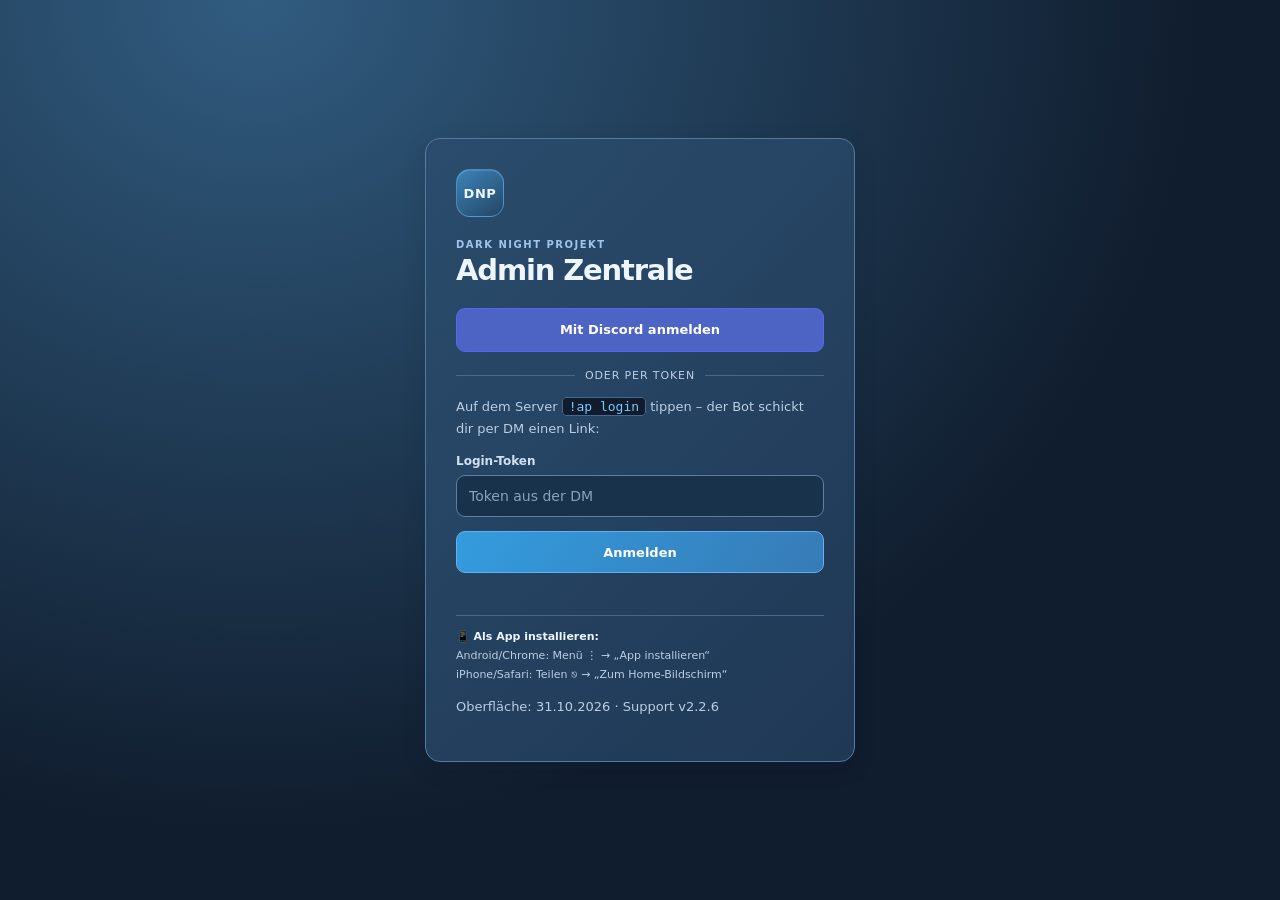
==== commit 7e24478c: "Update" ====
--- a/fivemadmin/panel.html
+++ b/fivemadmin/panel.html
@@ -589,6 +589,8 @@
 .player-suggestion span{display:block;color:#bed6e9;font-size:11px;line-height:1.5}
 .player-search-hint{font-size:11px;color:var(--muted);margin-top:7px;line-height:1.5}
 
+.permission-role-row{display:grid;grid-template-columns:minmax(200px,1fr) minmax(160px,1fr);gap:20px;align-items:end;margin-bottom:20px}.permission-role-info{display:flex;flex-direction:column;gap:7px;padding:10px 0;min-width:0;overflow-wrap:anywhere}.permission-role-info strong{font-size:16px}.permission-role-info span{color:var(--muted);font-size:12px}.permission-settings{display:grid;grid-template-columns:minmax(160px,1fr) minmax(140px,1fr) auto;gap:12px;align-items:end}.permission-settings label,.permission-role-row label{margin-top:0}.permission-settings button{white-space:normal;min-height:42px}.permission-groups{display:grid;grid-template-columns:repeat(2,minmax(0,1fr));gap:14px;margin-top:18px}.permission-group{border:1px solid var(--line);border-radius:10px;padding:15px;background:#102b4138;min-width:0}.permission-group h3{font-size:13px;margin:0 0 10px;color:var(--text)}.permission-option{display:flex;align-items:flex-start;gap:10px;line-height:1.5;margin:0;padding:8px 0;cursor:pointer;overflow-wrap:anywhere}.permission-option input{width:18px;height:18px;flex:0 0 18px;margin:1px 0 0;accent-color:#79b6e4}.permission-option span{font-size:13px;min-width:0}.permission-option:has(input:disabled){cursor:default;opacity:.7}#permission-fields{border:0;padding:0;min-width:0;margin:0}.permission-actions{display:flex;flex-wrap:wrap;align-items:center;gap:9px;margin-top:20px;padding:15px 0;border-top:1px solid var(--line)}.permission-actions>div{display:flex;flex-direction:column;gap:5px;margin-right:auto;min-width:140px;max-width:100%;overflow-wrap:anywhere}.permission-actions strong{font-size:12px;font-weight:600}.permission-actions span,.permission-reload-note{color:var(--muted);font-size:11px;line-height:1.5}.permission-reload-note{margin:0}#tab-permissions .card{margin-bottom:20px}@media(max-width:700px){.permission-role-row,.permission-settings,.permission-groups{grid-template-columns:minmax(0,1fr)}.permission-role-row{gap:9px}.permission-settings{gap:13px}.permission-actions>div{flex:1 1 100%;margin-bottom:6px}.permission-actions>button{flex:1 1 auto}.permission-group{padding:13px}.permission-option{padding:10px 0}}
+
 </style>
 </head>
 <body>
@@ -612,7 +614,7 @@
       Android/Chrome: Menü ⋮ → „App installieren“<br>
       iPhone/Safari: Teilen <span style="font-family:var(--font-mono)">⎋</span> → „Zum Home-Bildschirm“
     </p>
-    <p class="sub" id="panel-build-gate">Oberfläche: 29.10.2026 · Support v2.2.2</p>
+    <p class="sub" id="panel-build-gate">Oberfläche: 31.10.2026 · Support v2.2.6</p>
   </div>
 </div>
 
@@ -647,6 +649,7 @@
     <button class="tab-btn" data-tab="stats" data-perm="view_stats"><span class="nav-icon" aria-hidden="true">◫</span>Wirtschaft</button>
     <button class="tab-btn" data-tab="server" data-perm="server_status"><span class="nav-icon" aria-hidden="true">◉</span>Serverstatus</button>
     <button class="tab-btn" data-tab="audit" data-perm="audit"><span class="nav-icon" aria-hidden="true">▤</span>Kontrolle</button>
+    <button class="tab-btn hidden" id="permissions-nav" data-tab="permissions"><span class="nav-icon" aria-hidden="true">⚿</span>Berechtigungen</button>
     <button class="tab-btn" data-tab="log"><span class="nav-icon" aria-hidden="true">≡</span>Aktivitäten<span class="dot-alert hidden" id="log-dot"></span></button>
   </nav>
 
@@ -674,7 +677,7 @@
     <div class="vehicle-workspace">
       <section class="card">
         <div class="list-head"><h2>Fahrzeugakte suchen</h2><span class="count">Nur lesend</span></div>
-        <form id="vehicle-search-form"><div class="vehicle-search-fields"><div><label for="vehicle-query-kind">Suche über</label><select id="vehicle-query-kind"><option value="vehicleId">Fahrzeug-ID</option><option value="plate">Kennzeichen</option><option value="citizenid">CitizenID</option></select></div><div><label for="vehicle-query">Fahrzeug oder Halter</label><input id="vehicle-query" placeholder="Zum Beispiel 318" maxlength="50" required></div><div><label for="vehicle-holder-filter">Fahrzeugart</label><select id="vehicle-holder-filter"><option value="">Alle</option><option value="private">Privat</option><option value="lease">Leasing</option><option value="faction">Fraktion</option></select></div><button class="btn" id="vehicle-search-submit" type="submit">Akte suchen</button></div></form>
+        <form id="vehicle-search-form"><div class="vehicle-search-fields"><div><label for="vehicle-query-kind">Suche über</label><select id="vehicle-query-kind"><option value="vehicleId">Fahrzeug-ID</option><option value="plate">Kennzeichen</option><option value="citizenid">CitizenID</option><option value="character">Charaktername</option></select></div><div><label for="vehicle-query">Fahrzeug oder Halter</label><input id="vehicle-query" placeholder="Zum Beispiel 318" maxlength="50" required></div><div><label for="vehicle-holder-filter">Fahrzeugart</label><select id="vehicle-holder-filter"><option value="">Alle</option><option value="private">Privat</option><option value="lease">Leasing</option><option value="faction">Fraktion</option></select></div><button class="btn" id="vehicle-search-submit" type="submit">Akte suchen</button></div></form>
         <p class="hint" style="margin-top:12px">Gespeicherte Daten und das Fahrzeug im Spiel werden getrennt angezeigt. Ein Kennzeichentreffer allein bestätigt keine eindeutige Fahrzeugidentität.</p>
         <div class="msg" id="vehicle-msg" role="status" aria-live="polite"></div>
       </section>
@@ -916,26 +919,21 @@
           <button class="btn small" id="diag-btn" style="margin-left:auto">Prüfen</button>
         </div>
         <p class="hint">Prüft, ob DB, Exports, Tabellen und das Society-System zu diesem Server passen – ideal beim ersten Livegang.</p>
-        <p class="hint" id="panel-build-server">Oberfläche: 29.10.2026 · Support v2.2.2. Die FiveM-Bridge wird getrennt aktualisiert.</p>
+        <p class="hint" id="panel-build-server">Oberfläche: 31.10.2026 · Support v2.2.6. Die FiveM-Bridge wird getrennt aktualisiert.</p>
         <div id="diag-wrap"><div class="empty">Noch nicht geprüft.</div></div>
       </section>
     </div>
   </main>
 
   <!-- ============ Tab: Audit ============ -->
-  <main id="tab-audit" class="single hidden">
-    <div>
-      <div class="list-head" style="margin-bottom:16px">
-        <h2 style="font-size:19px">Audit &amp; Kontrolle</h2>
-        <button class="btn small" id="audit-refresh" style="margin-left:auto">Aktualisieren</button>
-      </div>
-
+  <main id="tab-permissions" class="single hidden"><div>
       <section class="card hidden" id="roles-card">
         <div class="list-head">
           <h2>Berechtigungen</h2>
           <span class="count">nur Discord-Administratoren</span>
         </div>
-        <p class="hint">Weise Discord-Rollen ein Berechtigungs-Preset zu – gilt sofort für alle Mitglieder der Rolle. Discord-Administratoren haben immer vollen Zugriff. <b style="color:var(--text)">support</b>: TP/Heal/Revive/Inventar/Nachricht · <b style="color:var(--text)">moderator</b>: + Kick/Ban/Notizen/Job · <b style="color:var(--text)">admin</b>: + Geld/Items/Audit · <b style="color:var(--text)">editor</b>: nur Statistiken.</p>
+        <p class="hint">Lege für eine Discord-Rolle ein Preset oder eine individuelle Auswahl fest. Änderungen gelten für diesen Discord-Server und seine zugeordneten Spielserver. Andere Rollen und Einzelzugriffe addieren sich.</p>
+        <p class="hint">Discord-Administratoren und Bot-Owner behalten ihren vollständigen Zugriff. Die Auswahl unten ändert ausschließlich die Rechte aus der gewählten Rolle.</p>
         <div id="roles-wrap"><div class="empty">Lade Rollen…</div></div>
         <div class="msg" id="roles-msg" role="status" aria-live="polite"></div>
 
@@ -951,6 +949,16 @@
           <div class="msg" id="users-msg" role="status" aria-live="polite"></div>
         </div>
       </section>
+  </div></main>
+
+  <main id="tab-audit" class="single hidden">
+    <div>
+      <div class="list-head" style="margin-bottom:16px">
+        <h2 style="font-size:19px">Audit &amp; Kontrolle</h2>
+        <button class="btn small" id="audit-refresh" style="margin-left:auto">Aktualisieren</button>
+      </div>
+
+      <!-- Role settings moved to the permissions page. -->
 
       <section class="card">
         <div class="list-head">
@@ -1292,14 +1300,15 @@
 
   function showTab(name) {
     if (!selectedProfile || !profileReady) return;
+    if (name === 'permissions' && !isAdmin) name = 'log';
     var tabPermission = {support:"support_cases",vehicle:"support_vehicles",players:"view_players", stats:"view_stats", server:"server_status", audit:"audit"};
     if (tabPermission[name] && !can(tabPermission[name])) name = can("view_players") ? "players" : can("view_stats") ? "stats" : can("server_status") ? "server" : "log";
     activeTab = name;
     if (name !== 'players') closePlayerSuggestions();
-    var titles = {support:["Supportfälle","Nachvollziehbar helfen – mit Zuständigkeit, Verlauf und Belegen."],vehicle:["Fahrzeugakte","Private, geleaste und Fraktionsfahrzeuge gezielt lesend prüfen."],players:["Spieler & Support","Schnell helfen, gezielt verwalten und jede Aktion nachvollziehen."],stats:["Wirtschaft im Blick","Konten, Gegenstände und Fahrzeuge aus einer gezielten Serverabfrage."],server:["Serverstatus","Verbindung, Ressourcen und Auftragsfreigabe getrennt prüfen."],audit:["Kontrolle & Berechtigungen","Maßnahmen nachvollziehen und freigegebene Zugriffe verwalten."],log:["Aktivitäten","Aufträge und Ereignisse mit ihrem zuletzt bestätigten Status."]};
+    var titles = {support:["Supportfälle","Nachvollziehbar helfen – mit Zuständigkeit, Verlauf und Belegen."],vehicle:["Fahrzeugakte","Private, geleaste und Fraktionsfahrzeuge gezielt lesend prüfen."],players:["Spieler & Support","Schnell helfen, gezielt verwalten und jede Aktion nachvollziehen."],stats:["Wirtschaft im Blick","Konten, Gegenstände und Fahrzeuge aus einer gezielten Serverabfrage."],server:["Serverstatus","Verbindung, Ressourcen und Auftragsfreigabe getrennt prüfen."],audit:["Kontrolle & Verlauf","Maßnahmen und Freigaben nachvollziehen."],permissions:["Berechtigungen","Discord-Rollen gezielt verwalten – gespeichert wird erst nach deiner Bestätigung."],log:["Aktivitäten","Aufträge und Ereignisse mit ihrem zuletzt bestätigten Status."]};
     $("page-title").textContent = titles[name][0];
     $("page-description").textContent = titles[name][1];
-    ["support", "vehicle", "players", "stats", "server", "audit", "log"].forEach(function (t) {
+    ["support", "vehicle", "players", "stats", "server", "audit", "permissions", "log"].forEach(function (t) {
       $("tab-" + t).classList.toggle("hidden", t !== name);
     });
     var btns = document.querySelectorAll(".tab-btn");
@@ -1316,10 +1325,8 @@
     if ((name === "stats" || name === "server") && can("view_stats") && !statsData && !statsLoading) {
       loadStats();
     }
-    if (name === "audit" && can("audit")) {
-      loadAudit();
-      loadRoles();
-    }
+    if (name === "audit" && can("audit")) loadAudit();
+    if (name === "permissions" && isAdmin) loadRoles();
   }
 
   $("tabs").addEventListener("click", function (ev) {
@@ -1870,6 +1877,9 @@
     ids.forEach(function(id){
       var query=pendingQueries[id],action=byId[id];
       if (!query.current()) {delete pendingQueries[id];return;}
+      if (action && action.status==='pending' && (action.profile_queue_hold===true || action.profile_queue_hold===1)) {
+        delete pendingQueries[id];query.onFail(actionStatus(action)+'. Bitte den angehaltenen Auftrag im Protokoll prüfen.');return;
+      }
       if (action && (action.status==='done' || action.status==='failed')) {
         delete pendingQueries[id];
         if (action.status==='failed' || action.result_review_required===true) return query.onFail('Serverergebnis nicht bestätigt. Bitte das Aktionsprotokoll prüfen.');
@@ -1924,7 +1934,7 @@
 
   function renderVehicles(vehicles) {
     if (!vehicles.length) {
-      $("veh-body").innerHTML = '<div class="empty">Keine Fahrzeuge auf diesen Charakter registriert.</div>';
+      $("veh-body").innerHTML = '<div class="empty">Keine eigenen oder aktiv geleasten Fahrzeuge gefunden.</div>';
       return;
     }
     var html = '<table class="t"><thead><tr>' +
@@ -1936,15 +1946,24 @@
       if (v.state === 1 && v.garage) st += ": " + esc(v.garage);
       html += '<tr>' +
         '<td>' + esc(v.vehicle || "?") + (Number.isInteger(v.id) && v.id>0 && v.id<=2147483647 ? '<div class="p-sub">ID '+esc(v.id)+'</div>' : '<div class="p-sub">ID nicht bestätigt</div>') + '</td>' +
-        '<td class="mono dim">' + esc(v.plate || "?") + '</td>' +
+        '<td class="mono dim">' + esc(v.plate || "?") + (v.relation==="lease"?'<div class="p-sub">Leasing #'+esc(v.contract_id)+'</div>':'') + '</td>' +
         '<td><span class="v ' + stCls + '" style="font-family:var(--font-mono);font-size:12.5px">' + st + '</span></td>' +
-        '<td style="text-align:right"><button class="abtn" data-vplate="' + esc(v.plate || "") + '" data-vid="'+esc(Number.isInteger(v.id)?v.id:'')+'"'+(Number.isInteger(v.id)&&v.id>0&&v.id<=2147483647?'':' disabled')+'>Einparken</button></td>' +
+        '<td style="text-align:right"><button class="abtn" data-vplate="' + esc(v.plate || "") + '" data-vid="'+esc(Number.isInteger(v.id)?v.id:'')+'"'+(Number.isInteger(v.id)&&v.id>0&&v.id<=2147483647?'':' disabled')+'>Einparken</button>' + (can('repair_vehicle')&&Number.isInteger(v.id)&&v.id>0&&v.id<=2147483647&&v.state===0?'<button class="abtn" data-repair-id="'+esc(v.id)+'" data-repair-plate="'+esc(v.plate||'')+'">Reparieren</button>':'') + '</td>' +
       '</tr>';
     });
     $("veh-body").innerHTML = html + "</tbody></table>";
   }
 
   $("veh-body").addEventListener("click", function (ev) {
+    var repair=ev.target.closest("[data-repair-id]");
+    if(repair){
+      var rv=viewScopes["veh-modal"],ri=Number(repair.dataset.repairId),rp=repair.dataset.repairPlate;
+      if(!viewCurrent(rv)||!can("repair_vehicle")||!Number.isInteger(ri)||ri<1||ri>2147483647)return;
+      if(!window.confirm("Fahrzeug "+rp+" (#"+ri+") vollständig reparieren? Auch ein vorhandenes Wrack wird instand gesetzt. Alle müssen ausgestiegen sein."))return;
+      repair.disabled=true;
+      createAction("repair_vehicle",rp,{vehicle_id:ri,expected_plate:rp},"players-msg",rv);
+      return;
+    }
     var el = ev.target.closest("[data-vplate]");
     if (!el) return;
     var plate = el.getAttribute("data-vplate"),id=Number(el.getAttribute("data-vid")),view=viewScopes["veh-modal"];
@@ -2333,62 +2352,116 @@
 
   var isAdmin = false;
 
-  function loadRoles() {
-    if(!isAdmin)return;
-    var view=beginView('roles');
-    api('/api/panel/roles').then(function(data){if(!viewCurrent(view))return;rolePresets=data.presets||[];renderRoles(data.roles||[],rolePresets);renderUsers(data.users||[],rolePresets);})
-      .catch(function(error){if(viewCurrent(view) && error.message!=='stale_session')$('roles-wrap').innerHTML='<div class="empty">'+esc(errText(error))+'</div>';});
-  }
-
   var rolePresets = [];
-
-  function presetOptions(selected, withEmpty) {
-    var opts = withEmpty ? '<option value="">— kein Zugriff</option>' : '<option value="" selected disabled>Preset wählen…</option>';
-    rolePresets.forEach(function (p) {
-      opts += '<option value="' + esc(p) + '"' + (selected === p ? ' selected' : '') + '>' + esc(PRESET_LABEL[p] || p) + '</option>';
+  var PRESET_LABEL = { support:'Support', moderator:'Moderator', admin:'Admin', editor:'Editor (Statistik)' };
+  var rolePermissionEditor;
+  function rolePermissionStamp(){return sessionEpoch+':'+accessEpoch+':'+profileGeneration;}
+  function resetRolePermissions(){
+    rolePermissionEditor={stamp:rolePermissionStamp(),roles:[],catalog:[],presets:{},drafts:{},roleId:'',ready:false,loading:false,busy:false,conflict:false,status:''};
+    rolePresets=[];
+    Object.keys(viewScopes).forEach(function(key){if(key==='roles'||key.indexOf('role-')===0||key.indexOf('user-')===0)delete viewScopes[key];});
+    $('roles-wrap').innerHTML='<div class="empty">Rollenrechte werden nach Auswahl dieses Bereichs geladen.</div>';
+    $('users-wrap').textContent='';$('user-suggest').textContent='';$('users-count').textContent='';
+    $('roles-msg').textContent='';
+  }
+  function rolePermissionCurrent(state,view){return state===rolePermissionEditor&&state.stamp===rolePermissionStamp()&&isAdmin&&!!session&&!!selectedProfile&&profileReady&&(!view||viewCurrent(view));}
+  function denyRolePermissions(){isAdmin=false;resetRolePermissions();$('permissions-nav').classList.add('hidden');$('roles-card').classList.add('hidden');showTab('log');}
+  function presetOptions(selected,withEmpty,options){
+    var opts=withEmpty?'<option value="">— kein Zugriff</option>':'<option value="" selected disabled>Preset wählen…</option>';
+    (options||rolePresets).forEach(function(p){opts+='<option value="'+esc(p)+'"'+(selected===p?' selected':'')+'>'+esc(PRESET_LABEL[p]||p)+'</option>';});return opts;
+  }
+  function rolePermissionData(data){
+    if(!data||data.scope!=='guild'||data.administrators_unrestricted!==true||!Array.isArray(data.permission_catalog)||!data.permission_catalog.length||data.permission_catalog.length>128||!Array.isArray(data.roles)||data.roles.length>1000||!Array.isArray(data.presets)||!data.preset_permissions)throw new Error('unconfirmed_permissions');
+    var ids=Object.create(null),roleIds=Object.create(null);
+    data.permission_catalog.forEach(function(p){if(!p||typeof p.id!=='string'||!/^[a-z][a-z0-9_]{0,63}$/.test(p.id)||ids[p.id]||typeof p.group!=='string'||!p.group.length||p.group.length>160||typeof p.label!=='string'||!p.label.length||p.label.length>200)throw new Error('unconfirmed_permissions');ids[p.id]=true;});
+    function rights(list){if(!Array.isArray(list)||list.length>128||list.some(function(id){return typeof id!=='string'||!ids[id];}))throw new Error('unconfirmed_permissions');return Array.from(new Set(list)).sort();}
+    var presets={};data.presets.forEach(function(p){if(typeof p!=='string'||!Object.hasOwn(data.preset_permissions,p))throw new Error('unconfirmed_permissions');presets[p]=rights(data.preset_permissions[p]);});
+    var roles=data.roles.map(function(r){if(!r||typeof r.id!=='string'||!/^[1-9][0-9]{0,19}$/.test(r.id)||roleIds[r.id]||typeof r.name!=='string'||!['none','preset','custom'].includes(r.mode)||typeof r.revision!=='string'||!/^[a-f0-9]{64}$/.test(r.revision))throw new Error('unconfirmed_permissions');roleIds[r.id]=true;var permissions=rights(r.permissions);if(r.mode==='preset'&&(!Object.hasOwn(presets,r.preset)||JSON.stringify(permissions)!==JSON.stringify(presets[r.preset])))throw new Error('unconfirmed_permissions');if(r.mode==='none'&&permissions.length)throw new Error('unconfirmed_permissions');return{id:r.id,name:r.name,members:Number.isSafeInteger(r.members)&&r.members>=0?r.members:0,mode:r.mode,preset:r.mode==='preset'?r.preset:null,permissions:permissions,revision:r.revision};});
+    return{roles:roles,catalog:data.permission_catalog.map(function(p){return{id:p.id,group:p.group,label:p.label};}),presets:presets};
+  }
+  function loadRoles(force){
+    if(!isAdmin)return Promise.resolve();
+    if(!rolePermissionEditor||rolePermissionEditor.stamp!==rolePermissionStamp())resetRolePermissions();
+    var state=rolePermissionEditor;
+    if(state.busy||state.loading||state.ready&&!force)return Promise.resolve();
+    var previous=state.roleId,view=beginView('roles');state.loading=true;state.status='Rollenrechte werden geladen …';renderRolePermissions();
+    return api('/api/panel/roles').then(function(data){
+      if(!rolePermissionCurrent(state,view))return;
+      var parsed=rolePermissionData(data);state.roles=parsed.roles;state.catalog=parsed.catalog;state.presets=parsed.presets;state.drafts={};state.roleId=state.roles.some(function(r){return r.id===previous;})?previous:state.roles[0]?.id||'';state.ready=true;state.loading=false;state.conflict=false;state.status='Serverstand bestätigt.';rolePresets=data.presets.slice();renderRolePermissions();renderUsers(data.users||[],rolePresets);
+    }).catch(function(error){if(!rolePermissionCurrent(state,view)||error.message==='stale_session')return;if(error.status===403){denyRolePermissions();return;}state.loading=false;state.ready=false;state.status=error.message==='unconfirmed_permissions'?'Die Rollenrechte wurden nicht vollständig bestätigt. Bitte Cog und Oberfläche gemeinsam aktualisieren.':errText(error);renderRolePermissions();setMsg('roles-msg',state.status,'err');});
+  }
+  function selectedPermissionRole(){return rolePermissionEditor.roles.find(function(r){return r.id===rolePermissionEditor.roleId;});}
+  function refreshPermissionUsers(){
+    var state=rolePermissionEditor;if(!state||!rolePermissionCurrent(state))return Promise.resolve();
+    var view=beginView('user-permissions-refresh');
+    return api('/api/panel/roles').then(function(data){
+      if(!rolePermissionCurrent(state,view))return;
+      if(!data||!Array.isArray(data.users)||!Array.isArray(data.presets)||data.presets.some(function(p){return typeof p!=='string'||!Object.hasOwn(state.presets,p);}))throw new Error('unconfirmed_users');
+      renderUsers(data.users,data.presets);
+    }).catch(function(error){if(!rolePermissionCurrent(state,view)||error.message==='stale_session')return;if(error.status===403){denyRolePermissions();return;}setMsg('users-msg',error.message==='unconfirmed_users'?'Einzelzugriffe wurden nicht bestätigt. Bitte erneut prüfen.':errText(error),'err');});
+  }
+  function rolePermissionDraft(role){
+    var state=rolePermissionEditor;
+    return state.drafts[role.id]||(state.drafts[role.id]={mode:role.mode==='none'?'remove':role.mode,preset:role.preset||rolePresets[0]||'',permissions:role.permissions.slice(),revision:role.revision});
+  }
+  function rolePermissionList(draft){return draft.mode==='remove'?[]:draft.mode==='preset'?(rolePermissionEditor.presets[draft.preset]||[]):draft.permissions;}
+  function rolePermissionFingerprint(mode,preset,rights){return JSON.stringify([mode,mode==='preset'?preset:null,mode==='remove'?[]:rights.slice().sort()]);}
+  function rolePermissionDirty(role,draft){return rolePermissionFingerprint(draft.mode,draft.preset,rolePermissionList(draft))!==rolePermissionFingerprint(role.mode==='none'?'remove':role.mode,role.preset,role.permissions);}
+  function rolePermissionControls(){
+    var state=rolePermissionEditor,role=selectedPermissionRole(),draft=role&&rolePermissionDraft(role),disabled=!state.ready||state.loading||state.busy||state.conflict||!isAdmin;
+    var box=$('permission-fields');if(box)box.disabled=disabled;
+    var picker=$('permission-role');if(picker)picker.disabled=state.loading||state.busy||!isAdmin;
+    var save=$('permission-save');if(save)save.disabled=disabled||!role||!rolePermissionDirty(role,draft);
+    var discard=$('permission-discard');if(discard)discard.disabled=state.loading||state.busy||!role||!rolePermissionDirty(role,draft);
+    var reload=$('permission-reload');if(reload)reload.disabled=state.loading||state.busy||!isAdmin;
+    var count=$('permission-count');if(count)count.textContent=role?rolePermissionList(draft).length+' / '+state.catalog.length+' Rechte ausgewählt':'';
+    var status=$('permission-status');if(status)status.textContent=state.busy?'Speicherung wird bestätigt …':state.conflict?'Serverstand geändert · vor weiteren Änderungen neu laden':role&&rolePermissionDirty(role,draft)?'Nicht gespeichert':state.status;
+  }
+  function renderRolePermissions(){
+    var state=rolePermissionEditor;if(!state)return;
+    if(!state.roles.length){$('roles-wrap').innerHTML='<div class="empty">'+esc(state.status||'Keine bearbeitbaren Discord-Rollen gefunden.')+'</div><button type="button" class="btn ghost small" id="permission-reload"'+(state.loading?' disabled':'')+'>Neu laden</button>';return;}
+    var role=selectedPermissionRole(),draft=rolePermissionDraft(role),selected=rolePermissionList(draft),locked=draft.mode!=='custom';
+    var html='<div class="permission-role-row"><div><label for="permission-role">Discord-Rolle</label><select id="permission-role">'+state.roles.map(function(r){var d=state.drafts[r.id];return'<option value="'+esc(r.id)+'"'+(r.id===role.id?' selected':'')+'>'+esc(r.name)+(d&&rolePermissionDirty(r,d)?' · Entwurf':'')+'</option>';}).join('')+'</select></div><div class="permission-role-info"><strong>'+esc(role.name)+'</strong><span>'+role.members+' Mitglieder · '+(role.mode==='preset'?'Preset '+esc(PRESET_LABEL[role.preset]||role.preset):role.mode==='custom'?'Individuelle Rechte':'Kein Zugriff über diese Rolle')+'</span></div></div>';
+    html+='<fieldset id="permission-fields"><div class="permission-settings"><div><label for="permission-mode">Zuweisung</label><select id="permission-mode"><option value="custom"'+(draft.mode==='custom'?' selected':'')+'>Einzelne Rechte auswählen</option><option value="preset"'+(draft.mode==='preset'?' selected':'')+'>Festes Preset</option><option value="remove"'+(draft.mode==='remove'?' selected':'')+'>Rollenzugriff entfernen</option></select></div><div><label for="permission-preset">Preset als Vorlage</label><select id="permission-preset">'+rolePresets.map(function(p){return'<option value="'+esc(p)+'"'+(p===draft.preset?' selected':'')+'>'+esc(PRESET_LABEL[p]||p)+'</option>';}).join('')+'</select></div><button type="button" class="btn ghost small" id="permission-copy-preset">Als Auswahl übernehmen</button></div><p class="hint">Keine Häkchen vergeben keine Rechte über diese Rolle. Andere Rollen und Einzelzugriffe bleiben wirksam.</p><div class="permission-groups">';
+    var groups=[];state.catalog.forEach(function(p){if(!groups.includes(p.group))groups.push(p.group);});
+    groups.forEach(function(group){html+='<section class="permission-group"><h3>'+esc(group)+'</h3>';state.catalog.filter(function(p){return p.group===group;}).forEach(function(p){html+='<label class="permission-option"><input type="checkbox" data-permission="'+esc(p.id)+'"'+(selected.includes(p.id)?' checked':'')+(locked?' disabled':'')+'><span>'+esc(p.label)+'</span></label>';});html+='</section>';});
+    html+='</div></fieldset><div class="permission-actions"><div><strong id="permission-status"></strong><span id="permission-count"></span></div><button type="button" class="btn ghost small" id="permission-reload">Neu laden</button><button type="button" class="btn ghost small" id="permission-discard">Verwerfen</button><button type="button" class="btn small" id="permission-save">Speichern</button></div><p class="permission-reload-note">„Neu laden“ verwirft ungespeicherte Auswahlen. Gespeichert wird ausschließlich die ausgewählte Rolle.</p>';
+    $('roles-wrap').innerHTML=html;rolePermissionControls();
+  }
+  function saveRolePermissions(){
+    var state=rolePermissionEditor,role=selectedPermissionRole();if(!role||!rolePermissionCurrent(state)||state.busy||state.loading||state.conflict||!state.ready)return;
+    var draft=rolePermissionDraft(role);if(!rolePermissionDirty(role,draft))return;
+    var body={role_id:role.id,mode:draft.mode,revision:draft.revision};
+    if(draft.mode==='custom')body.permissions=draft.permissions.slice().sort();else if(draft.mode==='preset')body.preset=draft.preset;
+    var view=beginView('role-permissions-save',role.id),oldRevision=role.revision;state.busy=true;rolePermissionControls();setMsg('roles-msg','','');
+    api('/api/panel/roles',{method:'POST',body:JSON.stringify(body)}).then(function(result){
+      if(!rolePermissionCurrent(state,view)||state.roleId!==role.id||role.revision!==oldRevision)return;
+      state.busy=false;
+      if(result?.ok!==true||typeof result.revision!=='string'||!/^[a-f0-9]{64}$/.test(result.revision))throw new Error('unconfirmed_write');
+      role.revision=result.revision;role.mode=body.mode==='remove'?'none':body.mode;role.preset=body.mode==='preset'?body.preset:null;role.permissions=body.mode==='custom'?body.permissions.slice():body.mode==='preset'?state.presets[body.preset].slice():[];
+      delete state.drafts[role.id];state.status='Gespeichert · gilt für diese Discord-Rolle.';renderRolePermissions();setMsg('roles-msg',state.status,'ok');
+    }).catch(function(error){
+      if(!rolePermissionCurrent(state,view)||error.message==='stale_session')return;state.busy=false;
+      if(error.status===403){denyRolePermissions();return;}
+      state.conflict=true;state.status=error.status===409?'Rollenrechte wurden inzwischen geändert. Bitte neu laden.':error.message==='unconfirmed_write'?'Speicherung noch nicht bestätigt. Bitte den Serverstand neu laden.':errText(error);renderRolePermissions();setMsg('roles-msg',state.status,'err');
     });
-    return opts;
-  }
-
-  var PRESET_LABEL = { support: "Support", moderator: "Moderator", admin: "Admin", editor: "Editor (Statistik)" };
-
-  function renderRoles(roles, presets) {
-    if (!roles.length) {
-      $("roles-wrap").innerHTML = '<div class="empty">Keine Rollen gefunden.</div>';
-      return;
-    }
-    var html = '<table class="t"><thead><tr><th>Discord-Rolle</th><th style="text-align:right">Mitglieder</th><th style="text-align:right">Preset</th></tr></thead><tbody>';
-    roles.forEach(function (r) {
-      var dot = '<span style="display:inline-block;width:9px;height:9px;border-radius:50%;margin-right:8px;background:' + (r.color || 'var(--muted)') + '"></span>';
-      var opts = '<option value="">— kein Zugriff</option>';
-      presets.forEach(function (p) {
-        opts += '<option value="' + esc(p) + '"' + (r.preset === p ? ' selected' : '') + '>' + esc(PRESET_LABEL[p] || p) + '</option>';
-      });
-      html += '<tr><td>' + dot + esc(r.name) + '</td>' +
-        '<td class="num dim">' + r.members + '</td>' +
-        '<td style="text-align:right"><select data-role="' + esc(r.id) + '" style="max-width:190px;display:inline-block;width:auto">' + opts + '</select></td></tr>';
-    });
-    $("roles-wrap").innerHTML = html + '</tbody></table>';
-  }
-
-  $("roles-wrap").addEventListener("change", function (ev) {
-    var sel = ev.target.closest("select[data-role]");
-    if (!sel) return;
-    sel.disabled = true;
-    var view=beginView("role-preset-save",sel.getAttribute("data-role"));
-    api("/api/panel/roles", {
-      method: "POST",
-      body: JSON.stringify({ role_id: sel.getAttribute("data-role"), preset: sel.value || null })
-    }).then(function () {
-      sel.disabled = false;
-      if(viewCurrent(view))setMsg("roles-msg", "Gespeichert – gilt sofort.", "ok");
-    }).catch(function (e) {
-      sel.disabled = false;
-      if(!viewCurrent(view)||e.message==="stale_session")return;
-      setMsg("roles-msg", errText(e), "err");
-      loadRoles();
-    });
+  }
+  $('roles-wrap').addEventListener('change',function(event){
+    var state=rolePermissionEditor;if(!state||!rolePermissionCurrent(state)||state.busy||state.loading)return;
+    if(event.target.id==='permission-role'){if(!state.roles.some(function(r){return r.id===event.target.value;})){renderRolePermissions();return;}state.roleId=event.target.value;state.conflict=false;setMsg('roles-msg','','');renderRolePermissions();return;}
+    var role=selectedPermissionRole();if(!role||state.conflict||!state.ready)return;var draft=rolePermissionDraft(role);
+    if(event.target.id==='permission-mode'){draft.mode=event.target.value;renderRolePermissions();}
+    else if(event.target.id==='permission-preset'){draft.preset=event.target.value;if(draft.mode==='preset')renderRolePermissions();else rolePermissionControls();}
+    else if(event.target.matches('input[data-permission]')&&draft.mode==='custom'){var id=event.target.dataset.permission;if(!state.catalog.some(function(p){return p.id===id;}))return;draft.permissions=draft.permissions.filter(function(p){return p!==id;});if(event.target.checked)draft.permissions.push(id);rolePermissionControls();}
   });
+  $('roles-wrap').addEventListener('click',function(event){
+    var button=event.target.closest('button');if(!button||button.disabled)return;var state=rolePermissionEditor;if(!state||!rolePermissionCurrent(state)||state.busy||state.loading)return;
+    if(button.id==='permission-reload'){loadRoles(true);return;}if(button.id==='permission-save'){saveRolePermissions();return;}
+    var role=selectedPermissionRole();if(!role)return;
+    if(button.id==='permission-discard'){delete state.drafts[role.id];renderRolePermissions();}
+    else if(button.id==='permission-copy-preset'&&!state.conflict){var draft=rolePermissionDraft(role);draft.mode='custom';draft.permissions=(state.presets[draft.preset]||[]).slice();renderRolePermissions();}
+  });
+  resetRolePermissions();
 
   /* ---------- Einzelpersonen-Zugriffe (nur Discord-Admins) ---------- */
 
@@ -2404,7 +2477,7 @@
       if (!u.on_guild) name = '<span class="dim">' + esc(u.name) + '</span>';
       html += '<tr><td>' + name + '</td>' +
         '<td style="text-align:right"><select data-user="' + esc(u.id) + '" style="max-width:190px;display:inline-block;width:auto">' +
-        presetOptions(u.preset, true) + '</select></td></tr>';
+        presetOptions(u.preset, true, presets) + '</select></td></tr>';
     });
     $("users-wrap").innerHTML = html + '</tbody></table>';
   }
@@ -2417,12 +2490,12 @@
     }).then(function () {
       if(!viewCurrent(view))return;
       setMsg("users-msg", preset ? "Gespeichert – gilt sofort." : "Zugriff entfernt.", "ok");
-      loadRoles();
+      refreshPermissionUsers();
       if (done) done(true);
     }).catch(function (e) {
       if(!viewCurrent(view)||e.message==="stale_session")return;
       setMsg("users-msg", errText(e), "err");
-      loadRoles();
+      refreshPermissionUsers();
       if (done) done(false);
     });
   }
@@ -2558,15 +2631,18 @@
 
   var STATUS_DE = { pending: "Offen · nicht bestätigt", done: "Erledigt", failed: "Fehlgeschlagen" };
   function actionStatus(a) {
-    if (a.profile_queue_hold === true || a.profile_queue_hold === 1) return "Altauftrag · Prüfung nötig";
+    if (a.status === "pending" && (a.profile_queue_hold === true || a.profile_queue_hold === 1)) {
+      var held={author_unverified_legacy:"Altauftrag · Autor nicht verifizierbar",author_unverified:"Angehalten · Autor nicht verifiziert",author_profile_mismatch:"Angehalten · Profilbindung abweichend",author_permission_revoked:"Angehalten · Berechtigung entzogen",author_membership_revoked:"Angehalten · Discord-Mitgliedschaft beendet",action_type_unknown:"Angehalten · Aktion unbekannt"};
+      return held[a.dispatch_hold_reason]||"Angehalten · Prüfung nötig";
+    }
+    if (a.status === "pending" && a.dispatch_hold_reason === "authorization_unavailable") return "Wartet · Discord-Prüfung nicht verfügbar";
     if (a.result_review_required === true || a.result_review_required === 1) return a.result_review_reason === "terminal_callback_conflict" ? "Prüfung nötig · Ergebnis widersprüchlich" : "Prüfung nötig · Abschluss nicht eindeutig";
     if (a.status === "pending" && lastServer && lastServer.bridge && lastServer.bridge.mutation_queue_ready === false && READ_ACTIONS.indexOf(a.action_type) === -1) return "Angehalten · Prüfung nötig";
-    if (a.profile_queue_hold === true || a.profile_queue_hold === 1) return "Altauftrag · Prüfung nötig";
     return STATUS_DE[a.status] || esc(a.status);
   }
-  function actionClass(a) { return a.profile_queue_hold === true || a.profile_queue_hold === 1 || a.result_review_required === true || a.result_review_required === 1 ? "pending" : esc(a.status); }
+  function actionClass(a) { return a.status === "pending" && (a.profile_queue_hold === true || a.profile_queue_hold === 1) || a.result_review_required === true || a.result_review_required === 1 ? "pending" : esc(a.status); }
   var TYPE_DE = {
-    teleport: "Teleport", teleport_coords: "TP Koordinaten", car_to_garage: "Einparken",
+    teleport: "Teleport", teleport_coords: "TP Koordinaten", car_to_garage: "Einparken", repair_vehicle: "Fahrzeug reparieren",
     get_vehicles: "Fahrzeuge", heal: "Heal", revive: "Revive", kick: "Kick",
     announce: "Ansage", money: "Geld", get_stats: "Statistik",
     give_item: "Item geben", remove_item: "Item nehmen", get_inventory: "Inventar",
@@ -2597,6 +2673,7 @@
       return t + ' <span class="arrow">→</span> ' + dispTarget(p.to_citizenid || p.to_spieler);  // Discord-Befehl nutzt to_spieler
     if (a.action_type === "teleport_coords")
       return t + ' <span class="arrow">→</span> ' + esc(p.x) + ", " + esc(p.y) + ", " + esc(p.z);
+    if (a.action_type === "repair_vehicle") return t + " · vollständige Reparatur · ID " + esc(p.vehicle_id);
     if (a.action_type === "car_to_garage")
       return t + ' <span class="arrow">→</span> ' + esc(p.garage || "?");
     if (a.action_type === "announce")
@@ -2805,7 +2882,10 @@
     $("server-profile-state").textContent = "Serverdaten bestätigt";
     perms = Array.isArray(data.permissions) ? data.permissions : [];
     actorId = typeof data.actorId === "string" && /^[0-9]{1,24}$/.test(data.actorId) ? data.actorId : null;
+    var previousAdmin = isAdmin;
     isAdmin = data.is_admin === true;
+    if (previousAdmin !== isAdmin) resetRolePermissions();
+    $('permissions-nav').classList.toggle('hidden', !isAdmin);
     isLocked = data.locked === true;
     $("lockdown-banner").classList.toggle("hidden", !isLocked);
     $("roles-card").classList.toggle("hidden", !isAdmin);
@@ -2885,6 +2965,7 @@
     }
     if (previousPerms !== null && previousPerms !== perms.slice().sort().join("|")) {
       accessEpoch++;
+      resetRolePermissions();
       resetSupportState();
       pendingQueries = {}; statsLoading = false; clearPlayerSearchRequest();
       $("stats-refresh").disabled = false; $("search-btn").disabled = false;
@@ -2993,6 +3074,7 @@
     players = []; perms = []; playerRenderKey = null; statsData = null; statsLoading = false;
     lastServer = null; lastEvents = []; previousPerms = null; pendingQueries = {}; actionRequests = {};
     catalogLoaded = false; catalogMap = {}; auditData = null; tpSource = null; isAdmin = false; isLocked = false;
+    resetRolePermissions();$('permissions-nav').classList.add('hidden');$('roles-card').classList.add('hidden');
     ["inv-modal","veh-modal","hist-modal","msg-modal","ban-modal"].forEach(closeModal);
     ["players-wrap","search-wrap","feed","log-wrap","audit-wrap","bans-wrap","roles-wrap","users-wrap","inv-body","veh-body","hist-body","accounts-wrap","items-wrap","vehstats-wrap"].forEach(function (id) { $(id).textContent = ""; });
     document.querySelectorAll("#app input,#app textarea,.modal input,.modal textarea").forEach(function (field) { field.value = field.defaultValue; });
@@ -3062,6 +3144,7 @@
     $("case-list").innerHTML='<div class="empty">Wähle einen freigegebenen Server.</div>';
     $("case-workspace").innerHTML='<div class="empty">Wähle einen Fall oder lege einen neuen an.</div>';
     $("vehicle-results").textContent="";$("support-diag-report").textContent="";
+    $("vehicle-search-submit").disabled=false;
     $("case-workspace").closest(".support-layout").classList.remove("case-open");
     ["case-list-msg","vehicle-msg","support-diag-msg"].forEach(function (id) { setMsg(id,"",""); });
   }
@@ -3295,7 +3378,7 @@
   }
   function searchVehicleRecords(cursor) {
     var state=supportState,query=$("vehicle-query").value.trim(),kind=$("vehicle-query-kind").value;
-    if(!query)return setMsg("vehicle-msg","Bitte Fahrzeug-ID, Kennzeichen oder CitizenID eingeben.","err");
+    if(!query)return setMsg("vehicle-msg","Bitte Fahrzeug-ID, Kennzeichen, CitizenID oder Charaktername eingeben.","err");
     if(kind==="vehicleId"&&(!/^[1-9]\d*$/.test(query)||!Number.isSafeInteger(Number(query))||Number(query)>2147483647))return setMsg("vehicle-msg","Bitte eine positive persistente Fahrzeug-ID eingeben.","err");
     if((query.length<2 && !(kind==="vehicleId" && /^[1-9]$/.test(query)) && !(kind==="citizenid" && /^[A-Za-z0-9_-]$/.test(query)))||query.length>50)return setMsg("vehicle-msg","Für die Suche ein gültiges Fahrzeug oder 2 bis 50 Zeichen eingeben.","err");
     if(kind==="plate"&&query.length>15)return setMsg("vehicle-msg","Kennzeichen dürfen höchstens 15 Zeichen enthalten.","err");
@@ -3303,11 +3386,21 @@
     if(holder)params.kinds=[holder];
     if(cursor&&state.vehicleSearchParams)params=Object.assign({},state.vehicleSearchParams,{cursor:cursor});
     else state.vehicleSearchParams=Object.assign({},params);
-    var sequence=(state.vehicleSearchEpoch||0)+1;state.vehicleSearchEpoch=sequence;state.vehicleCaseEpoch=(state.vehicleCaseEpoch||0)+1;state.vehicleReport=null;
+    var sequence=(state.vehicleSearchEpoch||0)+1;state.vehicleSearchEpoch=sequence;state.vehicleCaseEpoch=(state.vehicleCaseEpoch||0)+1;state.vehicleReport=null;state.vehicleCharacters=[];
     $("vehicle-search-submit").disabled=true;$("vehicle-results").innerHTML='<div class="support-loading">Gespeicherte Fahrzeuge werden gesucht …</div>';
     setMsg("vehicle-msg","Lesende Serverabfrage läuft. Ein Auftrag ist noch kein Ergebnis.","");
     readAction("support_vehicle_search",params,function(report,action){
       if(state.vehicleSearchEpoch!==sequence)return;$("vehicle-search-submit").disabled=false;
+      if(confirmedReadReport(report)&&params.query_kind==="character"&&report.requires_character_selection===true&&Array.isArray(report.characters)&&report.characters.length<=20){
+        var characters=report.characters,seen=new Set();
+        if(characters.some(function(character){if(!character||typeof character.name!=="string"||!character.name||character.name.length>400||typeof character.citizenid!=="string"||!/^[A-Za-z0-9_-]{1,50}$/.test(character.citizenid)||seen.has(character.citizenid))return true;seen.add(character.citizenid);return false;})){
+          $("vehicle-results").innerHTML='<div class="empty">Die Charakterzuordnung wurde nicht eindeutig bestätigt.</div>';return;
+        }
+        state.vehicleSearch=report;state.vehicleCharacters=characters;
+        $("vehicle-results").innerHTML='<div class="vehicle-records">'+characters.map(function(character,index){return '<section class="card"><h3>'+esc(character.name)+'</h3><p class="case-footnote">CitizenID: '+esc(character.citizenid)+'</p><button type="button" class="btn ghost small" data-vehicle-character="'+index+'" data-vehicle-character-epoch="'+sequence+'">Fahrzeuge dieses Charakters suchen</button></section>';}).join("")+'</div>'+(characters.length?'':'<div class="empty">Kein passender Charakter in dieser bestätigten Momentaufnahme.</div>');
+        setMsg("vehicle-msg",report.truncated?"Mehr als 20 Charaktere gefunden. Suchbegriff bitte eingrenzen.":"Bitte den gewünschten Charakter ausdrücklich auswählen.","");
+        return;
+      }
       if(!confirmedReadReport(report)||!Array.isArray(report.vehicles)){$("vehicle-results").innerHTML='<div class="empty">Die Fahrzeugsuche wurde nicht eindeutig bestätigt.</div>';setMsg("vehicle-msg","Kein bestätigtes Suchergebnis. Den Auftrag im Protokoll prüfen.","err");return;}
       state.vehicleSearch=report;
       $("vehicle-results").innerHTML='<div class="vehicle-records">'+report.vehicles.map(function(vehicle){
@@ -3332,6 +3425,15 @@
       var card=document.createElement("section");card.className="card";card.style.marginTop="20px";
       card.innerHTML='<div class="list-head"><h2>Fahrzeugakte #'+esc(v.id)+'</h2><span class="count">'+esc(ownerKind(v.holder?.kind))+'</span></div><div class="vehicle-datagrid"><div><span class="data-label">Modell</span><span class="data-value">'+esc(v.model||"Unbestätigt")+'</span></div><div><span class="data-label">Gespeichertes Kennzeichen</span><span class="data-value">'+esc(v.plate||"Unbestätigt")+'</span></div><div><span class="data-label">Datenbankstatus</span><span class="data-value">'+esc(vehicleDatabaseState(v.state))+'</span></div><div><span class="data-label">Garage</span><span class="data-value">'+esc(v.garage||"Unbestätigt")+'</span></div></div>'+renderReadReport(report);
       card.querySelector(".vehicle-datagrid").insertAdjacentHTML("afterend",vehicleObservedSummary(report));
+      if(can("repair_vehicle")&&v.state===0&&Number.isInteger(v.id)&&v.id>0&&v.id<=2147483647&&v.plate){
+        var repairContext={session:sessionEpoch,access:accessEpoch,profile:profileGeneration};
+        var repair=document.createElement("button");repair.type="button";repair.className="btn ghost";repair.textContent="Vorhandenes Fahrzeug reparieren";
+        repair.addEventListener("click",function(){
+          if(state!==supportState||state.vehicleCaseEpoch!==sequence||state.vehicleReport!==report||!can("repair_vehicle")||repairContext.session!==sessionEpoch||repairContext.access!==accessEpoch||repairContext.profile!==profileGeneration)return;
+          if(!window.confirm("Fahrzeug "+v.plate+" (#"+v.id+") einschließlich Wrackschäden vollständig reparieren?"))return;
+          repair.disabled=true;createAction("repair_vehicle",v.plate,{vehicle_id:v.id,expected_plate:v.plate},"vehicle-msg");
+        });card.append(repair);
+      }
       var previous=$("vehicle-results").querySelector("[data-vehicle-detail]");if(previous)previous.remove();card.dataset.vehicleDetail="true";$("vehicle-results").append(card);
       setMsg("vehicle-msg","Fahrzeugakte als lesende Momentaufnahme geladen. Keine Reparatur oder Freigabe ausgeführt.","");
       if(can("support_cases"))renderReportSave(card,action.id,report);
@@ -3404,8 +3506,16 @@
     });
   }
   $("vehicle-search-form").addEventListener("submit",function(event){event.preventDefault();searchVehicleRecords();});
-  $("vehicle-query-kind").addEventListener("change",function(){$("vehicle-query").placeholder=this.value==="vehicleId"?"Zum Beispiel 318":this.value==="plate"?"Zum Beispiel LS GM 01":"CitizenID des Halters";});
-  $("vehicle-results").addEventListener("click",function(event){var button=event.target.closest("[data-vehicle-case]");if(button)openVehicleRecord(Number(button.dataset.vehicleCase));var next=event.target.closest("[data-vehicle-next]");if(next)searchVehicleRecords(Number(next.dataset.vehicleNext));});
+  $("vehicle-query-kind").addEventListener("change",function(){$("vehicle-query").placeholder=this.value==="vehicleId"?"Zum Beispiel 318":this.value==="plate"?"Zum Beispiel LS GM 01":this.value==="character"?"Vorname oder Nachname des Charakters":"CitizenID des Halters";});
+  $("vehicle-results").addEventListener("click",function(event){
+    var choice=event.target.closest("[data-vehicle-character]");
+    if(choice){
+      var state=supportState,index=Number(choice.dataset.vehicleCharacter),epoch=Number(choice.dataset.vehicleCharacterEpoch),character=state.vehicleCharacters?.[index];
+      if(!can("support_vehicles")||!Number.isInteger(index)||index<0||epoch!==state.vehicleSearchEpoch||state.vehicleSearch?.requires_character_selection!==true||!character)return;
+      $("vehicle-query-kind").value="citizenid";$("vehicle-query").value=character.citizenid;
+      state.vehicleCharacters=[];searchVehicleRecords();return;
+    }
+    var button=event.target.closest("[data-vehicle-case]");if(button)openVehicleRecord(Number(button.dataset.vehicleCase));var next=event.target.closest("[data-vehicle-next]");if(next)searchVehicleRecords(Number(next.dataset.vehicleNext));});
   $("support-diag-run").addEventListener("click",runSupportDiagnosis);
   $("support-diag-type").addEventListener("change",function(){var jobs=this.value==="civil_jobs";$("support-diag-vehicle").disabled=jobs;$("support-diag-cid").placeholder=jobs?"Pflicht · betroffener Charakter":"Optional · betroffener Charakter";});
 
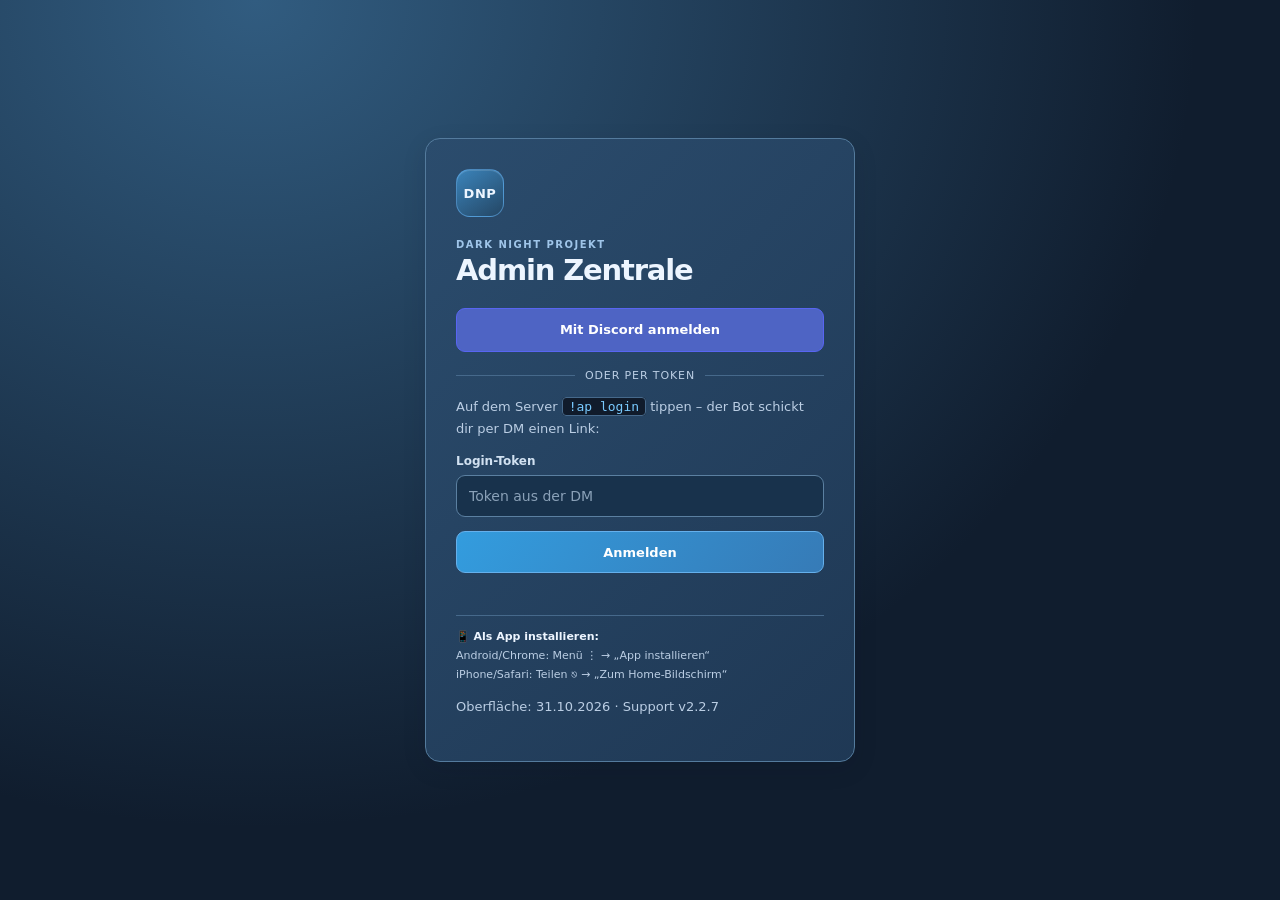
==== commit ad0fedc0: "Update test" ====
--- a/fivemadmin/panel.html
+++ b/fivemadmin/panel.html
@@ -614,7 +614,7 @@
       Android/Chrome: Menü ⋮ → „App installieren“<br>
       iPhone/Safari: Teilen <span style="font-family:var(--font-mono)">⎋</span> → „Zum Home-Bildschirm“
     </p>
-    <p class="sub" id="panel-build-gate">Oberfläche: 31.10.2026 · Support v2.2.6</p>
+    <p class="sub" id="panel-build-gate">Oberfläche: 31.10.2026 · Support v2.2.7</p>
   </div>
 </div>
 
@@ -677,7 +677,7 @@
     <div class="vehicle-workspace">
       <section class="card">
         <div class="list-head"><h2>Fahrzeugakte suchen</h2><span class="count">Nur lesend</span></div>
-        <form id="vehicle-search-form"><div class="vehicle-search-fields"><div><label for="vehicle-query-kind">Suche über</label><select id="vehicle-query-kind"><option value="vehicleId">Fahrzeug-ID</option><option value="plate">Kennzeichen</option><option value="citizenid">CitizenID</option><option value="character">Charaktername</option></select></div><div><label for="vehicle-query">Fahrzeug oder Halter</label><input id="vehicle-query" placeholder="Zum Beispiel 318" maxlength="50" required></div><div><label for="vehicle-holder-filter">Fahrzeugart</label><select id="vehicle-holder-filter"><option value="">Alle</option><option value="private">Privat</option><option value="lease">Leasing</option><option value="faction">Fraktion</option></select></div><button class="btn" id="vehicle-search-submit" type="submit">Akte suchen</button></div></form>
+        <form id="vehicle-search-form"><div class="vehicle-search-fields"><div><label for="vehicle-query-kind">Suche über</label><select id="vehicle-query-kind"><option value="vehicleId">Fahrzeug-ID</option><option value="plate">Kennzeichen</option><option value="citizenid">CitizenID</option><option value="character">Charaktername</option></select></div><div><label for="vehicle-query">Fahrzeug oder Halter</label><div class="player-search-input" id="vehicle-character-input"><input id="vehicle-query" placeholder="Zum Beispiel 318" maxlength="50" required autocomplete="off" role="combobox" aria-autocomplete="list" aria-controls="vehicle-character-suggestions" aria-expanded="false"><div id="vehicle-character-suggestions" class="player-suggestions" role="listbox" aria-label="Passende Charaktere" hidden></div></div></div><div><label for="vehicle-holder-filter">Fahrzeugart</label><select id="vehicle-holder-filter"><option value="">Alle</option><option value="private">Privat</option><option value="lease">Leasing</option><option value="faction">Fraktion</option></select></div><button class="btn" id="vehicle-search-submit" type="submit">Akte suchen</button></div></form><p class="hint" id="vehicle-character-note" role="status" aria-live="polite"></p>
         <p class="hint" style="margin-top:12px">Gespeicherte Daten und das Fahrzeug im Spiel werden getrennt angezeigt. Ein Kennzeichentreffer allein bestätigt keine eindeutige Fahrzeugidentität.</p>
         <div class="msg" id="vehicle-msg" role="status" aria-live="polite"></div>
       </section>
@@ -919,7 +919,7 @@
           <button class="btn small" id="diag-btn" style="margin-left:auto">Prüfen</button>
         </div>
         <p class="hint">Prüft, ob DB, Exports, Tabellen und das Society-System zu diesem Server passen – ideal beim ersten Livegang.</p>
-        <p class="hint" id="panel-build-server">Oberfläche: 31.10.2026 · Support v2.2.6. Die FiveM-Bridge wird getrennt aktualisiert.</p>
+        <p class="hint" id="panel-build-server">Oberfläche: 31.10.2026 · Support v2.2.7. Die FiveM-Bridge wird getrennt aktualisiert.</p>
         <div id="diag-wrap"><div class="empty">Noch nicht geprüft.</div></div>
       </section>
     </div>
@@ -1148,6 +1148,7 @@
   var profileReady = false;
   var actorId = null;
   var supportState;
+  var vehicleCharacterHints;
   var session = null;
   var myName = "";
   var perms = [];
@@ -1305,6 +1306,10 @@
     if (tabPermission[name] && !can(tabPermission[name])) name = can("view_players") ? "players" : can("view_stats") ? "stats" : can("server_status") ? "server" : "log";
     activeTab = name;
     if (name !== 'players') closePlayerSuggestions();
+    if (name !== 'vehicle') {
+      var pendingName=vehicleHintState().desired;cancelVehicleCharacterHints();
+      if(pendingName?.explicit)failVehicleSearch("Namenssuche beim Ansichtswechsel beendet. Bitte bei Bedarf neu suchen.",pendingName.sequence);
+    }
     var titles = {support:["Supportfälle","Nachvollziehbar helfen – mit Zuständigkeit, Verlauf und Belegen."],vehicle:["Fahrzeugakte","Private, geleaste und Fraktionsfahrzeuge gezielt lesend prüfen."],players:["Spieler & Support","Schnell helfen, gezielt verwalten und jede Aktion nachvollziehen."],stats:["Wirtschaft im Blick","Konten, Gegenstände und Fahrzeuge aus einer gezielten Serverabfrage."],server:["Serverstatus","Verbindung, Ressourcen und Auftragsfreigabe getrennt prüfen."],audit:["Kontrolle & Verlauf","Maßnahmen und Freigaben nachvollziehen."],permissions:["Berechtigungen","Discord-Rollen gezielt verwalten – gespeichert wird erst nach deiner Bestätigung."],log:["Aktivitäten","Aufträge und Ereignisse mit ihrem zuletzt bestätigten Status."]};
     $("page-title").textContent = titles[name][0];
     $("page-description").textContent = titles[name][1];
@@ -1882,7 +1887,7 @@
       }
       if (action && (action.status==='done' || action.status==='failed')) {
         delete pendingQueries[id];
-        if (action.status==='failed' || action.result_review_required===true) return query.onFail('Serverergebnis nicht bestätigt. Bitte das Aktionsprotokoll prüfen.');
+        if (action.status==='failed' || action.result_review_required===true || action.result_review_required===1) return query.onFail('Serverergebnis nicht bestätigt. Bitte das Aktionsprotokoll prüfen.',action);
         try {query.onDone(action);} catch (_) {if(query.current())query.onFail('Antwortdaten nicht bestätigt. Bitte das Aktionsprotokoll prüfen.');}
       } else if (Date.now()-query.startedAt>45000) {
         delete pendingQueries[id];query.onFail('Noch kein bestätigtes Ergebnis. Bitte das Aktionsprotokoll prüfen, bevor du die Abfrage wiederholst.');
@@ -3144,7 +3149,7 @@
     $("case-list").innerHTML='<div class="empty">Wähle einen freigegebenen Server.</div>';
     $("case-workspace").innerHTML='<div class="empty">Wähle einen Fall oder lege einen neuen an.</div>';
     $("vehicle-results").textContent="";$("support-diag-report").textContent="";
-    $("vehicle-search-submit").disabled=false;
+    $("vehicle-search-submit").disabled=false;resetVehicleCharacterHints();
     $("case-workspace").closest(".support-layout").classList.remove("case-open");
     ["case-list-msg","vehicle-msg","support-diag-msg"].forEach(function (id) { setMsg(id,"",""); });
   }
@@ -3373,14 +3378,145 @@
     var state=supportState,profile=profileGeneration;
     return createAction(type,"*",params).then(function(action){
       if(state!==supportState||profile!==profileGeneration||!action?.id)return;
-      trackQuery(action.id,function(result){if(state===supportState&&profile===profileGeneration)onDone(parseActionReport(result),result);},function(message){if(state===supportState&&profile===profileGeneration)onFail(message);});
+      trackQuery(action.id,function(result){if(state===supportState&&profile===profileGeneration)onDone(parseActionReport(result),result);},function(message,action){if(state===supportState&&profile===profileGeneration)onFail(message,action);});
     }).catch(function(error){if(state===supportState&&profile===profileGeneration&&error.message!=="stale_session")onFail(errText(error));});
   }
+  // Vehicle readers use the existing minimal character lookup, never player-profile data.
+  function vehicleHintContext(){return sessionEpoch+":"+accessEpoch+":"+profileGeneration+":"+(selectedProfile?.id||"");}
+  function resetVehicleCharacterHints(){
+    if(vehicleCharacterHints?.timer)clearTimeout(vehicleCharacterHints.timer);
+    vehicleCharacterHints={context:vehicleHintContext(),epoch:0,timer:null,busy:null,desired:null,cache:new Map(),rows:[],at:-1,pauseUntil:0};
+    closeVehicleCharacterHints();$("vehicle-character-note").textContent="";
+  }
+  function vehicleHintState(){if(!vehicleCharacterHints||vehicleCharacterHints.context!==vehicleHintContext())resetVehicleCharacterHints();return vehicleCharacterHints;}
+  function vehicleHintKey(query){return query.trim().toLowerCase().replace(/\s+/g," ");}
+  function validVehicleCharacterQuery(query,minimum){return typeof query==="string"&&query.trim().length>=minimum&&query.trim().length<=50&&query.trim().split(/\s+/).length<=4&&!/[\p{C}]/u.test(query);}
+  function vehicleHintsAllowed(){return !!session&&!!selectedProfile&&profileReady&&can("support_vehicles")&&activeTab==="vehicle"&&$("vehicle-query-kind").value==="character";}
+  function closeVehicleCharacterHints(){
+    if(vehicleCharacterHints){vehicleCharacterHints.rows=[];vehicleCharacterHints.at=-1;}
+    $("vehicle-character-suggestions").hidden=true;$("vehicle-character-suggestions").textContent="";
+    $("vehicle-query").setAttribute("aria-expanded","false");$("vehicle-query").removeAttribute("aria-activedescendant");
+  }
+  function cancelVehicleCharacterHints(){
+    var h=vehicleHintState();if(h.timer)clearTimeout(h.timer);
+    if(h.desired?.explicit&&$("vehicle-query-kind").value!=="character")failVehicleSearch("Suchart geändert. Bitte die Suche erneut starten.",h.desired.sequence);
+    h.timer=null;h.epoch++;h.desired=null;closeVehicleCharacterHints();
+  }
+  function vehicleCharacterRows(report){
+    if(!confirmedReadReport(report)||report.requires_character_selection!==true||!Array.isArray(report.characters)||report.characters.length>20)return null;
+    var seen=new Set();
+    if(report.characters.some(function(row){if(!row||typeof row.name!=="string"||!row.name||row.name.length>400||typeof row.citizenid!=="string"||!/^[A-Za-z0-9_-]{1,50}$/.test(row.citizenid)||seen.has(row.citizenid))return true;seen.add(row.citizenid);return false;}))return null;
+    return report.characters;
+  }
+  function vehicleReadFailure(message,action,kind,query){
+    if(action?.result_review_required===true||action?.result_review_required===1)return message;
+    var report=parseActionReport(action||{}),code=report?.schema_version===1&&report.readOnly===true?report.code:null;
+    if(action?.status==="failed"&&typeof action.result==="string"&&/^Unbekannter action_type:\s*support_vehicle_search\s*$/.test(action.result))return "Die Bridge auf diesem Zielserver unterstützt die Fahrzeugakte noch nicht. ap_bridge dort aktualisieren; der Cog allein reicht nicht.";
+    if(code==="input_invalid"&&kind==="character"&&validVehicleCharacterQuery(query,2))return "Der Zielserver hat die Charaktersuche abgelehnt. Bei einer älteren Bridge dort support_readonly.lua aktualisieren. Bis dahin über CitizenID, Kennzeichen oder Fahrzeug-ID suchen.";
+    if(code==="server_profile_mismatch"||code==="support_identity_unconfigured")return "Das Serverprofil der Bridge ist nicht bestätigt. Profilzuordnung auf dem Zielserver prüfen; es wurden keine Fahrzeugdaten bestätigt.";
+    if(code==="database_unavailable"||code==="read_unconfirmed")return "Der Zielserver konnte die Registerdaten nicht lesen. Bridge-/Datenbankfehler im Aktionsprotokoll prüfen; die Suche kann später erneut gestartet werden.";
+    return message;
+  }
+  function failVehicleSearch(message,sequence){
+    if(sequence!==supportState.vehicleSearchEpoch)return;
+    $("vehicle-search-submit").disabled=false;$("vehicle-results").innerHTML='<div class="empty"></div>';
+    $("vehicle-results").firstChild.textContent=message;setMsg("vehicle-msg",message,"err");
+  }
+  function renderVehicleCharacterMatches(report,sequence){
+    var rows=vehicleCharacterRows(report);if(rows===null)return false;
+    if(sequence!==supportState.vehicleSearchEpoch)return true;
+    supportState.vehicleSearch=report;supportState.vehicleCharacters=rows;
+    $("vehicle-results").innerHTML='<div class="vehicle-records">'+rows.map(function(row,index){return '<section class="card"><h3>'+esc(row.name)+'</h3><p class="case-footnote">CitizenID: '+esc(row.citizenid)+'</p><button type="button" class="btn ghost small" data-vehicle-character="'+index+'" data-vehicle-character-epoch="'+sequence+'">Fahrzeuge dieses Charakters suchen</button></section>';}).join("")+'</div>'+(rows.length?'':'<div class="empty">Kein passender Charakter in dieser bestätigten Momentaufnahme.</div>');
+    $("vehicle-search-submit").disabled=false;
+    setMsg("vehicle-msg",report.truncated?"Mehr als 20 Charaktere gefunden. Suchbegriff bitte eingrenzen.":"Bitte den gewünschten Charakter ausdrücklich auswählen.","");return true;
+  }
+  function renderVehicleCharacterHints(h,report){
+    closeVehicleCharacterHints();
+    if(!vehicleHintsAllowed()||document.activeElement!==$("vehicle-query"))return;
+    h.rows=vehicleCharacterRows(report).slice(0,8);h.rowsEpoch=h.epoch;
+    h.rows.forEach(function(row,index){
+      var option=document.createElement("div");option.className="player-suggestion";option.id="vehicle-character-hint-"+index;
+      option.setAttribute("role","option");option.setAttribute("aria-selected","false");option.dataset.vehicleHint=String(index);option.dataset.hintEpoch=String(h.epoch);
+      var title=document.createElement("strong"),detail=document.createElement("span");title.textContent=row.name;detail.textContent="CitizenID: "+row.citizenid;
+      option.append(title,detail);$("vehicle-character-suggestions").append(option);
+    });
+    $("vehicle-character-suggestions").hidden=!h.rows.length;$("vehicle-query").setAttribute("aria-expanded",String(!!h.rows.length));
+    $("vehicle-character-note").textContent=h.rows.length?(report.truncated||report.characters.length>8?"Auswahl begrenzt – Namen bei Bedarf genauer eingeben.":"Charakter auswählen, um seine Fahrzeuge zu suchen."):"Kein passender Charakter gefunden.";
+  }
+  function deliverVehicleCharacterLookup(h,report){
+    var wanted=h.desired;if(!wanted||wanted.key!==vehicleHintKey($("vehicle-query").value)||!vehicleHintsAllowed())return;
+    h.desired=null;
+    if(wanted.explicit)renderVehicleCharacterMatches(report,wanted.sequence);
+    else renderVehicleCharacterHints(h,report);
+  }
+  function kickVehicleCharacterLookup(h){
+    if(h!==vehicleCharacterHints||h.context!==vehicleHintContext()||!h.desired||!vehicleHintsAllowed())return;
+    var wanted=h.desired;
+    if(wanted.key!==vehicleHintKey($("vehicle-query").value)){h.desired=null;return;}
+    if(!wanted.explicit&&document.activeElement!==$("vehicle-query")){h.desired=null;return;}
+    var cached=h.cache.get(wanted.key);
+    if(cached&&Date.now()-cached.at<30000){deliverVehicleCharacterLookup(h,cached.report);return;}
+    if(h.busy)return;
+    if(!wanted.explicit&&Date.now()<h.pauseUntil){h.desired=null;$("vehicle-character-note").textContent=(h.lastFailure||"Namenssuche nicht bestätigt.")+" Vorschläge sind kurz pausiert; über Akte suchen gezielt erneut prüfen.";return;}
+    var delay=wanted.explicit?0:Math.max(0,750-(Date.now()-wanted.at));
+    if(delay){if(h.timer)clearTimeout(h.timer);h.timer=setTimeout(function(){h.timer=null;kickVehicleCharacterLookup(h);},delay);return;}
+    var job={key:wanted.key,query:wanted.query};h.busy=job;$("vehicle-character-note").textContent="Charakternamen werden gesucht …";
+    // One outstanding job for the visible context. Explicit search reuses it.
+    // The existing reader returns at most twenty names/CIDs; the dropdown shows eight.
+    readAction("support_vehicle_search",{query:job.query,query_kind:"character",limit:20},function(report){
+      if(h!==vehicleCharacterHints||h.busy!==job||h.context!==vehicleHintContext())return;
+      if(vehicleCharacterRows(report)===null){finishFailure("Die Bridge hat keine bestätigte Charakterliste geliefert. Auf dem Zielserver die aktuelle support_readonly.lua prüfen.");return;}
+      h.busy=null;h.cache.delete(job.key);h.cache.set(job.key,{report:report,at:Date.now()});while(h.cache.size>12)h.cache.delete(h.cache.keys().next().value);
+      if(h.desired?.key===job.key)deliverVehicleCharacterLookup(h,report);kickVehicleCharacterLookup(h);
+    },function(message,action){finishFailure(vehicleReadFailure(message,action,"character",job.query));});
+    function finishFailure(message){
+      if(h!==vehicleCharacterHints||h.busy!==job||h.context!==vehicleHintContext())return;
+      h.busy=null;h.pauseUntil=Date.now()+10000;h.lastFailure=message;closeVehicleCharacterHints();$("vehicle-character-note").textContent=message;
+      if(h.desired?.key===job.key){var request=h.desired;h.desired=null;if(request.explicit)failVehicleSearch(message,request.sequence);}
+      kickVehicleCharacterLookup(h);
+    }
+  }
+  function requestVehicleCharacterLookup(query,explicit,sequence){
+    var h=vehicleHintState();if(h.timer)clearTimeout(h.timer);h.timer=null;h.epoch++;closeVehicleCharacterHints();
+    h.desired={query:query,key:vehicleHintKey(query),explicit:!!explicit,sequence:sequence,at:Date.now()};kickVehicleCharacterLookup(h);
+  }
+  function inputVehicleCharacter(){
+    var h=vehicleHintState(),previous=h.desired;
+    cancelVehicleCharacterHints();$("vehicle-character-note").textContent="";
+    if(previous?.explicit)failVehicleSearch("Suchtext geändert. Die bisherige Namenssuche wird nicht übernommen.",previous.sequence);
+    var query=$("vehicle-query").value.trim();
+    if(!vehicleHintsAllowed()||!validVehicleCharacterQuery(query,3))return;
+    requestVehicleCharacterLookup(query,false);
+  }
+  function selectVehicleCharacterHint(index,epoch){
+    var h=vehicleHintState(),row=h.rows[index];
+    if(!vehicleHintsAllowed()||!Number.isInteger(index)||index<0||epoch!==h.epoch||h.rowsEpoch!==h.epoch||!row)return;
+    cancelVehicleCharacterHints();$("vehicle-query-kind").value="citizenid";$("vehicle-query").value=row.citizenid;$("vehicle-query").placeholder="CitizenID des Halters";
+    searchVehicleRecords();$("vehicle-character-note").textContent="Ausgewählt: "+row.name+" ("+row.citizenid+")";
+  }
+  $("vehicle-query").addEventListener("input",inputVehicleCharacter);
+  $("vehicle-query").addEventListener("focus",inputVehicleCharacter);
+  $("vehicle-query").addEventListener("keydown",function(event){
+    var h=vehicleHintState();
+    if(event.key==="Escape"){if(h.rows.length||h.desired){event.preventDefault();cancelVehicleCharacterHints();}return;}
+    if((event.key==="ArrowDown"||event.key==="ArrowUp")&&h.rows.length){
+      event.preventDefault();h.at=event.key==="ArrowDown"?(h.at+1)%h.rows.length:(h.at<=0?h.rows.length-1:h.at-1);
+      Array.from($("vehicle-character-suggestions").children).forEach(function(node,index){node.setAttribute("aria-selected",String(index===h.at));});
+      var option=$("vehicle-character-suggestions").children[h.at];$("vehicle-query").setAttribute("aria-activedescendant",option.id);option.scrollIntoView({block:"nearest"});
+    }else if(event.key==="Enter"&&h.at>=0&&h.rows.length){event.preventDefault();selectVehicleCharacterHint(h.at,h.epoch);}
+  });
+  $("vehicle-character-suggestions").addEventListener("mousedown",function(event){event.preventDefault();});
+  $("vehicle-character-suggestions").addEventListener("click",function(event){var option=event.target.closest("[data-vehicle-hint]");if(option)selectVehicleCharacterHint(Number(option.dataset.vehicleHint),Number(option.dataset.hintEpoch));});
+  document.addEventListener("pointerdown",function(event){if(!$("vehicle-character-input").contains(event.target))closeVehicleCharacterHints();});
+  document.addEventListener("focusin",function(event){if(!$("vehicle-character-input").contains(event.target))closeVehicleCharacterHints();});
+
   function searchVehicleRecords(cursor) {
     var state=supportState,query=$("vehicle-query").value.trim(),kind=$("vehicle-query-kind").value;
+    if(!can("support_vehicles"))return setMsg("vehicle-msg","Für diese Fahrzeugakte fehlt die Berechtigung.","err");
     if(!query)return setMsg("vehicle-msg","Bitte Fahrzeug-ID, Kennzeichen, CitizenID oder Charaktername eingeben.","err");
     if(kind==="vehicleId"&&(!/^[1-9]\d*$/.test(query)||!Number.isSafeInteger(Number(query))||Number(query)>2147483647))return setMsg("vehicle-msg","Bitte eine positive persistente Fahrzeug-ID eingeben.","err");
     if((query.length<2 && !(kind==="vehicleId" && /^[1-9]$/.test(query)) && !(kind==="citizenid" && /^[A-Za-z0-9_-]$/.test(query)))||query.length>50)return setMsg("vehicle-msg","Für die Suche ein gültiges Fahrzeug oder 2 bis 50 Zeichen eingeben.","err");
+    if(kind==="character"&&!validVehicleCharacterQuery(query,2))return setMsg("vehicle-msg","Für Charakternamen 2 bis 50 Zeichen und höchstens vier Namensteile ohne Steuerzeichen eingeben.","err");
     if(kind==="plate"&&query.length>15)return setMsg("vehicle-msg","Kennzeichen dürfen höchstens 15 Zeichen enthalten.","err");
     var params={query:query,limit:20,query_kind:kind},holder=$("vehicle-holder-filter").value;
     if(holder)params.kinds=[holder];
@@ -3388,19 +3524,11 @@
     else state.vehicleSearchParams=Object.assign({},params);
     var sequence=(state.vehicleSearchEpoch||0)+1;state.vehicleSearchEpoch=sequence;state.vehicleCaseEpoch=(state.vehicleCaseEpoch||0)+1;state.vehicleReport=null;state.vehicleCharacters=[];
     $("vehicle-search-submit").disabled=true;$("vehicle-results").innerHTML='<div class="support-loading">Gespeicherte Fahrzeuge werden gesucht …</div>';
+    if(kind==="character"){requestVehicleCharacterLookup(query,true,sequence);return;}
+    cancelVehicleCharacterHints();$("vehicle-character-note").textContent="";
     setMsg("vehicle-msg","Lesende Serverabfrage läuft. Ein Auftrag ist noch kein Ergebnis.","");
     readAction("support_vehicle_search",params,function(report,action){
       if(state.vehicleSearchEpoch!==sequence)return;$("vehicle-search-submit").disabled=false;
-      if(confirmedReadReport(report)&&params.query_kind==="character"&&report.requires_character_selection===true&&Array.isArray(report.characters)&&report.characters.length<=20){
-        var characters=report.characters,seen=new Set();
-        if(characters.some(function(character){if(!character||typeof character.name!=="string"||!character.name||character.name.length>400||typeof character.citizenid!=="string"||!/^[A-Za-z0-9_-]{1,50}$/.test(character.citizenid)||seen.has(character.citizenid))return true;seen.add(character.citizenid);return false;})){
-          $("vehicle-results").innerHTML='<div class="empty">Die Charakterzuordnung wurde nicht eindeutig bestätigt.</div>';return;
-        }
-        state.vehicleSearch=report;state.vehicleCharacters=characters;
-        $("vehicle-results").innerHTML='<div class="vehicle-records">'+characters.map(function(character,index){return '<section class="card"><h3>'+esc(character.name)+'</h3><p class="case-footnote">CitizenID: '+esc(character.citizenid)+'</p><button type="button" class="btn ghost small" data-vehicle-character="'+index+'" data-vehicle-character-epoch="'+sequence+'">Fahrzeuge dieses Charakters suchen</button></section>';}).join("")+'</div>'+(characters.length?'':'<div class="empty">Kein passender Charakter in dieser bestätigten Momentaufnahme.</div>');
-        setMsg("vehicle-msg",report.truncated?"Mehr als 20 Charaktere gefunden. Suchbegriff bitte eingrenzen.":"Bitte den gewünschten Charakter ausdrücklich auswählen.","");
-        return;
-      }
       if(!confirmedReadReport(report)||!Array.isArray(report.vehicles)){$("vehicle-results").innerHTML='<div class="empty">Die Fahrzeugsuche wurde nicht eindeutig bestätigt.</div>';setMsg("vehicle-msg","Kein bestätigtes Suchergebnis. Den Auftrag im Protokoll prüfen.","err");return;}
       state.vehicleSearch=report;
       $("vehicle-results").innerHTML='<div class="vehicle-records">'+report.vehicles.map(function(vehicle){
@@ -3410,7 +3538,7 @@
       setMsg("vehicle-msg","Momentaufnahme: "+whenText(report.observed_at)+(report.truncated?" · Ergebnis begrenzt, bitte gezielter suchen.":""),"");
       if(report.truncated&&Number.isInteger(report.next_cursor)&&report.next_cursor>0){var next=document.createElement("button");next.type="button";next.className="btn ghost small";next.dataset.vehicleNext=String(report.next_cursor);next.textContent="Nächste Treffer laden";next.style.marginTop="16px";$("vehicle-results").append(next);}
       if(can("support_cases"))renderReportSave("vehicle-results",action.id,report);
-    },function(message){if(state.vehicleSearchEpoch!==sequence)return;$("vehicle-search-submit").disabled=false;setMsg("vehicle-msg",message,"err");});
+    },function(message,action){if(state.vehicleSearchEpoch!==sequence)return;failVehicleSearch(vehicleReadFailure(message,action,kind),sequence);});
   }
   function openVehicleRecord(id) {
     var state=supportState,vehicle=(state.vehicleSearch?.vehicles||[]).find(function(v){return v.id===id;});
@@ -3506,7 +3634,7 @@
     });
   }
   $("vehicle-search-form").addEventListener("submit",function(event){event.preventDefault();searchVehicleRecords();});
-  $("vehicle-query-kind").addEventListener("change",function(){$("vehicle-query").placeholder=this.value==="vehicleId"?"Zum Beispiel 318":this.value==="plate"?"Zum Beispiel LS GM 01":this.value==="character"?"Vorname oder Nachname des Charakters":"CitizenID des Halters";});
+  $("vehicle-query-kind").addEventListener("change",function(){$("vehicle-query").placeholder=this.value==="vehicleId"?"Zum Beispiel 318":this.value==="plate"?"Zum Beispiel LS GM 01":this.value==="character"?"Vorname oder Nachname des Charakters":"CitizenID des Halters";cancelVehicleCharacterHints();$("vehicle-character-note").textContent="";});
   $("vehicle-results").addEventListener("click",function(event){
     var choice=event.target.closest("[data-vehicle-character]");
     if(choice){
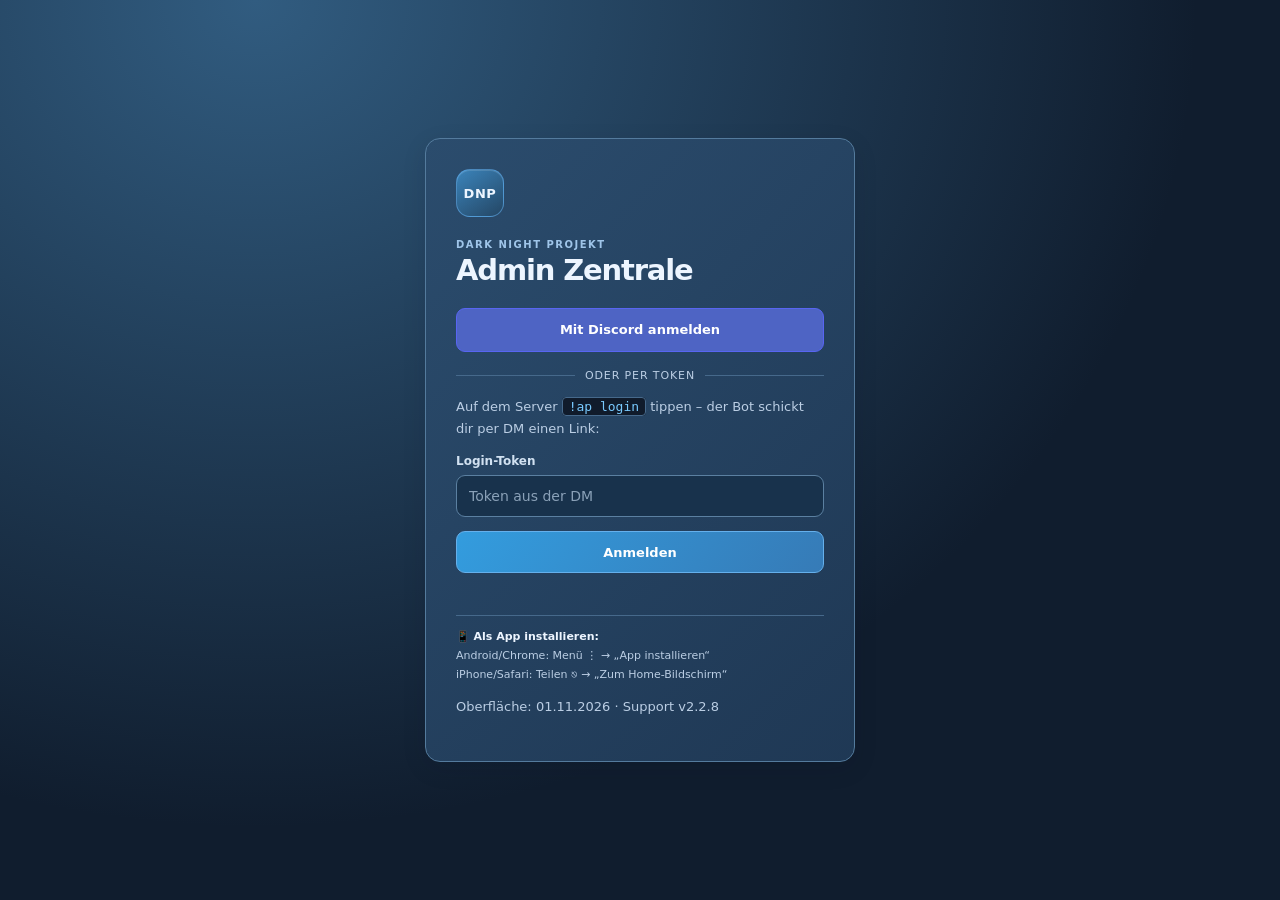
==== commit d922650b: "Update" ====
--- a/fivemadmin/panel.html
+++ b/fivemadmin/panel.html
@@ -614,7 +614,7 @@
       Android/Chrome: Menü ⋮ → „App installieren“<br>
       iPhone/Safari: Teilen <span style="font-family:var(--font-mono)">⎋</span> → „Zum Home-Bildschirm“
     </p>
-    <p class="sub" id="panel-build-gate">Oberfläche: 31.10.2026 · Support v2.2.7</p>
+    <p class="sub" id="panel-build-gate">Oberfläche: 01.11.2026 · Support v2.2.8</p>
   </div>
 </div>
 
@@ -677,7 +677,7 @@
     <div class="vehicle-workspace">
       <section class="card">
         <div class="list-head"><h2>Fahrzeugakte suchen</h2><span class="count">Nur lesend</span></div>
-        <form id="vehicle-search-form"><div class="vehicle-search-fields"><div><label for="vehicle-query-kind">Suche über</label><select id="vehicle-query-kind"><option value="vehicleId">Fahrzeug-ID</option><option value="plate">Kennzeichen</option><option value="citizenid">CitizenID</option><option value="character">Charaktername</option></select></div><div><label for="vehicle-query">Fahrzeug oder Halter</label><div class="player-search-input" id="vehicle-character-input"><input id="vehicle-query" placeholder="Zum Beispiel 318" maxlength="50" required autocomplete="off" role="combobox" aria-autocomplete="list" aria-controls="vehicle-character-suggestions" aria-expanded="false"><div id="vehicle-character-suggestions" class="player-suggestions" role="listbox" aria-label="Passende Charaktere" hidden></div></div></div><div><label for="vehicle-holder-filter">Fahrzeugart</label><select id="vehicle-holder-filter"><option value="">Alle</option><option value="private">Privat</option><option value="lease">Leasing</option><option value="faction">Fraktion</option></select></div><button class="btn" id="vehicle-search-submit" type="submit">Akte suchen</button></div></form><p class="hint" id="vehicle-character-note" role="status" aria-live="polite"></p>
+        <form id="vehicle-search-form"><div class="vehicle-search-fields"><div><label for="vehicle-query-kind">Suche über</label><select id="vehicle-query-kind"><option value="vehicleId">Fahrzeug-ID</option><option value="plate">Kennzeichen</option><option value="citizenid">CitizenID</option><option value="character">Charaktername</option><option value="faction">Fraktionsname</option></select></div><div><label for="vehicle-query">Fahrzeug oder Halter</label><div class="player-search-input" id="vehicle-character-input"><input id="vehicle-query" placeholder="Zum Beispiel 318" maxlength="50" required autocomplete="off" role="combobox" aria-autocomplete="list" aria-controls="vehicle-character-suggestions" aria-expanded="false"><div id="vehicle-character-suggestions" class="player-suggestions" role="listbox" aria-label="Passende Charaktere" hidden></div></div></div><div><label for="vehicle-holder-filter">Fahrzeugart</label><select id="vehicle-holder-filter"><option value="">Alle</option><option value="private">Privat</option><option value="lease">Leasing</option><option value="faction">Fraktion</option></select></div><button class="btn" id="vehicle-search-submit" type="submit">Akte suchen</button></div></form><p class="hint" id="vehicle-character-note" role="status" aria-live="polite"></p>
         <p class="hint" style="margin-top:12px">Gespeicherte Daten und das Fahrzeug im Spiel werden getrennt angezeigt. Ein Kennzeichentreffer allein bestätigt keine eindeutige Fahrzeugidentität.</p>
         <div class="msg" id="vehicle-msg" role="status" aria-live="polite"></div>
       </section>
@@ -919,7 +919,7 @@
           <button class="btn small" id="diag-btn" style="margin-left:auto">Prüfen</button>
         </div>
         <p class="hint">Prüft, ob DB, Exports, Tabellen und das Society-System zu diesem Server passen – ideal beim ersten Livegang.</p>
-        <p class="hint" id="panel-build-server">Oberfläche: 31.10.2026 · Support v2.2.7. Die FiveM-Bridge wird getrennt aktualisiert.</p>
+        <p class="hint" id="panel-build-server">Oberfläche: 01.11.2026 · Support v2.2.8. Die FiveM-Bridge wird getrennt aktualisiert.</p>
         <div id="diag-wrap"><div class="empty">Noch nicht geprüft.</div></div>
       </section>
     </div>
@@ -1310,7 +1310,7 @@
       var pendingName=vehicleHintState().desired;cancelVehicleCharacterHints();
       if(pendingName?.explicit)failVehicleSearch("Namenssuche beim Ansichtswechsel beendet. Bitte bei Bedarf neu suchen.",pendingName.sequence);
     }
-    var titles = {support:["Supportfälle","Nachvollziehbar helfen – mit Zuständigkeit, Verlauf und Belegen."],vehicle:["Fahrzeugakte","Private, geleaste und Fraktionsfahrzeuge gezielt lesend prüfen."],players:["Spieler & Support","Schnell helfen, gezielt verwalten und jede Aktion nachvollziehen."],stats:["Wirtschaft im Blick","Konten, Gegenstände und Fahrzeuge aus einer gezielten Serverabfrage."],server:["Serverstatus","Verbindung, Ressourcen und Auftragsfreigabe getrennt prüfen."],audit:["Kontrolle & Verlauf","Maßnahmen und Freigaben nachvollziehen."],permissions:["Berechtigungen","Discord-Rollen gezielt verwalten – gespeichert wird erst nach deiner Bestätigung."],log:["Aktivitäten","Aufträge und Ereignisse mit ihrem zuletzt bestätigten Status."]};
+    var titles = {support:["Supportfälle","Nachvollziehbar helfen – mit Zuständigkeit, Verlauf und Belegen."],vehicle:["Fahrzeugakte","Private, geleaste und Fraktionsfahrzeuge suchen, prüfen und verwalten."],players:["Spieler & Support","Schnell helfen, gezielt verwalten und jede Aktion nachvollziehen."],stats:["Wirtschaft im Blick","Konten, Gegenstände und Fahrzeuge aus einer gezielten Serverabfrage."],server:["Serverstatus","Verbindung, Ressourcen und Auftragsfreigabe getrennt prüfen."],audit:["Kontrolle & Verlauf","Maßnahmen und Freigaben nachvollziehen."],permissions:["Berechtigungen","Discord-Rollen gezielt verwalten – gespeichert wird erst nach deiner Bestätigung."],log:["Aktivitäten","Aufträge und Ereignisse mit ihrem zuletzt bestätigten Status."]};
     $("page-title").textContent = titles[name][0];
     $("page-description").textContent = titles[name][1];
     ["support", "vehicle", "players", "stats", "server", "audit", "permissions", "log"].forEach(function (t) {
@@ -3510,16 +3510,29 @@
   document.addEventListener("pointerdown",function(event){if(!$("vehicle-character-input").contains(event.target))closeVehicleCharacterHints();});
   document.addEventListener("focusin",function(event){if(!$("vehicle-character-input").contains(event.target))closeVehicleCharacterHints();});
 
-  function searchVehicleRecords(cursor) {
+  function renderVehicleFactionMatches(report,sequence) {
+    if(report.requires_faction_selection!==true||!Array.isArray(report.factions)||report.factions.length>20)return false;
+    var seen=new Set(),rows=report.factions;
+    if(rows.some(function(f){if(!f||!Number.isInteger(f.id)||f.id<1||f.id>2147483647||seen.has(f.id)||typeof f.name!=="string"||!f.name||f.name.length>50||typeof f.label!=="string"||!f.label||f.label.length>180)return true;seen.add(f.id);return false;}))return false;
+    if(sequence!==supportState.vehicleSearchEpoch)return true;
+    supportState.vehicleSearch=report;supportState.vehicleFactions=rows;
+    if(rows.length){
+      $("vehicle-results").innerHTML='<section class="card"><div class="list-head"><h2>Fraktion auswählen</h2><span class="count">'+rows.length+' Treffer</span></div><label for="vehicle-faction-choice">Bestätigte Fraktionen</label><div class="case-form-actions"><select id="vehicle-faction-choice" style="flex:1"><option value="">Bitte Fraktion wählen</option>'+rows.map(function(f,i){return '<option value="'+i+'">'+esc(f.label)+(f.label!==f.name?' · '+esc(f.name):'')+'</option>';}).join("")+'</select><button type="button" class="btn" data-vehicle-faction-open data-faction-epoch="'+sequence+'">Fahrzeuge anzeigen</button></div></section>';
+    }else $("vehicle-results").innerHTML='<div class="empty">Keine passende Fraktion gefunden.</div>';
+    setMsg("vehicle-msg",report.truncated?"Mehr als 20 Fraktionen gefunden. Bitte den Namen genauer eingeben.":"Fraktion im Auswahlmenü wählen und ihre Fahrzeuge anzeigen.","");return true;
+  }
+  function searchVehicleRecords(cursor,faction) {
     var state=supportState,query=$("vehicle-query").value.trim(),kind=$("vehicle-query-kind").value;
     if(!can("support_vehicles"))return setMsg("vehicle-msg","Für diese Fahrzeugakte fehlt die Berechtigung.","err");
+    if(faction){query=String(faction.id);kind="factionId";}
     if(!query)return setMsg("vehicle-msg","Bitte Fahrzeug-ID, Kennzeichen, CitizenID oder Charaktername eingeben.","err");
-    if(kind==="vehicleId"&&(!/^[1-9]\d*$/.test(query)||!Number.isSafeInteger(Number(query))||Number(query)>2147483647))return setMsg("vehicle-msg","Bitte eine positive persistente Fahrzeug-ID eingeben.","err");
-    if((query.length<2 && !(kind==="vehicleId" && /^[1-9]$/.test(query)) && !(kind==="citizenid" && /^[A-Za-z0-9_-]$/.test(query)))||query.length>50)return setMsg("vehicle-msg","Für die Suche ein gültiges Fahrzeug oder 2 bis 50 Zeichen eingeben.","err");
+    if((kind==="vehicleId"||kind==="factionId")&&(!/^[1-9]\d*$/.test(query)||!Number.isSafeInteger(Number(query))||Number(query)>2147483647))return setMsg("vehicle-msg","Bitte eine positive persistente Fahrzeug-ID eingeben.","err");
+    if((query.length<2 && !((kind==="vehicleId"||kind==="factionId") && /^[1-9]$/.test(query)) && !(kind==="citizenid" && /^[A-Za-z0-9_-]$/.test(query)))||query.length>50)return setMsg("vehicle-msg","Für die Suche ein gültiges Fahrzeug oder 2 bis 50 Zeichen eingeben.","err");
     if(kind==="character"&&!validVehicleCharacterQuery(query,2))return setMsg("vehicle-msg","Für Charakternamen 2 bis 50 Zeichen und höchstens vier Namensteile ohne Steuerzeichen eingeben.","err");
     if(kind==="plate"&&query.length>15)return setMsg("vehicle-msg","Kennzeichen dürfen höchstens 15 Zeichen enthalten.","err");
     var params={query:query,limit:20,query_kind:kind},holder=$("vehicle-holder-filter").value;
     if(holder)params.kinds=[holder];
+    if(kind==="faction"||kind==="factionId")params.kinds=["faction"];
     if(cursor&&state.vehicleSearchParams)params=Object.assign({},state.vehicleSearchParams,{cursor:cursor});
     else state.vehicleSearchParams=Object.assign({},params);
     var sequence=(state.vehicleSearchEpoch||0)+1;state.vehicleSearchEpoch=sequence;state.vehicleCaseEpoch=(state.vehicleCaseEpoch||0)+1;state.vehicleReport=null;state.vehicleCharacters=[];
@@ -3529,16 +3542,43 @@
     setMsg("vehicle-msg","Lesende Serverabfrage läuft. Ein Auftrag ist noch kein Ergebnis.","");
     readAction("support_vehicle_search",params,function(report,action){
       if(state.vehicleSearchEpoch!==sequence)return;$("vehicle-search-submit").disabled=false;
+      if(confirmedReadReport(report)&&report.requires_faction_selection===true){if(renderVehicleFactionMatches(report,sequence))return;report=null;}
       if(!confirmedReadReport(report)||!Array.isArray(report.vehicles)){$("vehicle-results").innerHTML='<div class="empty">Die Fahrzeugsuche wurde nicht eindeutig bestätigt.</div>';setMsg("vehicle-msg","Kein bestätigtes Suchergebnis. Den Auftrag im Protokoll prüfen.","err");return;}
-      state.vehicleSearch=report;
+      state.vehicleSearch=report;state.vehicleFactions=[];
       $("vehicle-results").innerHTML='<div class="vehicle-records">'+report.vehicles.map(function(vehicle){
         var valid=Number.isInteger(vehicle.id)&&vehicle.id>0;
         return '<section class="card"><div class="vehicle-card-head"><h3>'+esc(vehicle.model||"Modell unbestätigt")+'</h3><span class="status-pill">'+esc(ownerKind(vehicle.holder?.kind))+'</span></div><div class="vehicle-datagrid"><div><span class="data-label">Persistente ID</span><span class="data-value">'+esc(valid?vehicle.id:"Unbestätigt")+'</span></div><div><span class="data-label">Kennzeichen</span><span class="data-value mono">'+esc(vehicle.plate||"Unbestätigt")+'</span></div><div><span class="data-label">Datenbankstatus</span><span class="data-value">'+esc(vehicleDatabaseState(vehicle.state))+'</span></div><div><span class="data-label">Garage</span><span class="data-value">'+esc(vehicle.garage||"Nicht bestätigt")+'</span></div></div>'+(valid?'<button type="button" class="btn ghost small" data-vehicle-case="'+esc(vehicle.id)+'" style="margin-top:18px">Fahrzeugakte öffnen</button>':'<p class="case-footnote">Ohne bestätigte Fahrzeug-ID ist keine eindeutige Akte auswählbar.</p>')+'</section>';
       }).join("")+'</div>'+(report.vehicles.length?'':'<div class="empty">In dieser bestätigten Momentaufnahme wurde kein passender Datensatz gemeldet.</div>');
+      if(report.faction&&typeof report.faction.label==="string"){var heading=document.createElement("p");heading.className="hint";heading.textContent="Fahrzeuge der Fraktion: "+report.faction.label;$("vehicle-results").prepend(heading);}
       setMsg("vehicle-msg","Momentaufnahme: "+whenText(report.observed_at)+(report.truncated?" · Ergebnis begrenzt, bitte gezielter suchen.":""),"");
       if(report.truncated&&Number.isInteger(report.next_cursor)&&report.next_cursor>0){var next=document.createElement("button");next.type="button";next.className="btn ghost small";next.dataset.vehicleNext=String(report.next_cursor);next.textContent="Nächste Treffer laden";next.style.marginTop="16px";$("vehicle-results").append(next);}
       if(can("support_cases"))renderReportSave("vehicle-results",action.id,report);
     },function(message,action){if(state.vehicleSearchEpoch!==sequence)return;failVehicleSearch(vehicleReadFailure(message,action,kind),sequence);});
+  }
+  function appendVehicleRecordActions(card,v,report,state,sequence) {
+    var context={session:sessionEpoch,access:accessEpoch,profile:profileGeneration};
+    function current(permission){return state===supportState&&state.vehicleCaseEpoch===sequence&&state.vehicleReport===report&&can(permission)&&context.session===sessionEpoch&&context.access===accessEpoch&&context.profile===profileGeneration;}
+    var identity=Number.isInteger(v.id)&&v.id>0&&v.id<=2147483647&&typeof v.plate==="string"&&v.plate.trim().length>0&&v.plate.length<=15;
+    var outside=v.state===0,stored=v.state===1,impounded=v.state===2;
+    var controls=document.createElement("div");controls.className="case-form-actions";controls.style.marginTop="18px";
+    var authorized=false;
+    function add(permission,action,label,question,params,enabled,attribute){
+      if(!can(permission))return;authorized=true;
+      var button=document.createElement("button");button.type="button";button.className="btn ghost";button.textContent=label;button.disabled=!identity||!enabled;button.setAttribute(attribute,"");
+      button.addEventListener("click",function(){
+        if(button.disabled||!identity||!enabled||!current(permission))return;
+        if(!window.confirm(question)||!current(permission))return;
+        controls.querySelectorAll("button").forEach(function(b){b.disabled=true;});
+        createAction(action,v.plate,params,"vehicle-msg");
+      });controls.append(button);
+    }
+    var target=v.plate+" (#"+v.id+")";
+    add("car_to_garage","car_to_garage",stored?"Bereits eingeparkt":v.holder?.kind==="faction"?"In Fraktionsgarage einparken":"Einparken",target+" in die zugehörige passende Garage einparken? Das Fahrzeug muss leer stehen und der Motor aus sein.",{garage:"",vehicle_id:v.id,expected_plate:v.plate},outside,"data-vehicle-park");
+    add("repair_vehicle","repair_vehicle","Reparieren · auch Wracks",target+" am vorhandenen Fahrzeug vollständig reparieren? Alle müssen aussteigen und der Motor muss aus sein.",{vehicle_id:v.id,expected_plate:v.plate},outside,"data-vehicle-repair");
+    if(authorized)card.append(controls);
+    var note=document.createElement("p");note.className="case-footnote";
+    note.textContent=!identity?"Die Fahrzeugauswahl ist nicht eindeutig bestätigt. Bitte erneut suchen.":!authorized?"Für Einparken und Reparieren fehlen die entsprechenden Berechtigungen.":stored?"Das Fahrzeug ist bereits eingeparkt. Für eine Reparatur zuerst regulär ausparken; anschließend die Akte neu öffnen.":impounded?"Das Fahrzeug liegt im Impound. Zuerst über das zuständige Depot freigeben und abholen; diese Aktionen umgehen keine Beschlagnahme.":outside?"Einparken und Reparieren gelten auch für Fraktionsfahrzeuge. Das vorhandene Fahrzeug muss leer stehen, der Motor aus sein. Beim Einparken wird seine passende Garage bestimmt.":"Der Fahrzeugstatus ist nicht bestätigt. Bitte die Akte erneut laden.";
+    card.append(note);
   }
   function openVehicleRecord(id) {
     var state=supportState,vehicle=(state.vehicleSearch?.vehicles||[]).find(function(v){return v.id===id;});
@@ -3553,15 +3593,7 @@
       var card=document.createElement("section");card.className="card";card.style.marginTop="20px";
       card.innerHTML='<div class="list-head"><h2>Fahrzeugakte #'+esc(v.id)+'</h2><span class="count">'+esc(ownerKind(v.holder?.kind))+'</span></div><div class="vehicle-datagrid"><div><span class="data-label">Modell</span><span class="data-value">'+esc(v.model||"Unbestätigt")+'</span></div><div><span class="data-label">Gespeichertes Kennzeichen</span><span class="data-value">'+esc(v.plate||"Unbestätigt")+'</span></div><div><span class="data-label">Datenbankstatus</span><span class="data-value">'+esc(vehicleDatabaseState(v.state))+'</span></div><div><span class="data-label">Garage</span><span class="data-value">'+esc(v.garage||"Unbestätigt")+'</span></div></div>'+renderReadReport(report);
       card.querySelector(".vehicle-datagrid").insertAdjacentHTML("afterend",vehicleObservedSummary(report));
-      if(can("repair_vehicle")&&v.state===0&&Number.isInteger(v.id)&&v.id>0&&v.id<=2147483647&&v.plate){
-        var repairContext={session:sessionEpoch,access:accessEpoch,profile:profileGeneration};
-        var repair=document.createElement("button");repair.type="button";repair.className="btn ghost";repair.textContent="Vorhandenes Fahrzeug reparieren";
-        repair.addEventListener("click",function(){
-          if(state!==supportState||state.vehicleCaseEpoch!==sequence||state.vehicleReport!==report||!can("repair_vehicle")||repairContext.session!==sessionEpoch||repairContext.access!==accessEpoch||repairContext.profile!==profileGeneration)return;
-          if(!window.confirm("Fahrzeug "+v.plate+" (#"+v.id+") einschließlich Wrackschäden vollständig reparieren?"))return;
-          repair.disabled=true;createAction("repair_vehicle",v.plate,{vehicle_id:v.id,expected_plate:v.plate},"vehicle-msg");
-        });card.append(repair);
-      }
+      appendVehicleRecordActions(card,v,report,state,sequence);
       var previous=$("vehicle-results").querySelector("[data-vehicle-detail]");if(previous)previous.remove();card.dataset.vehicleDetail="true";$("vehicle-results").append(card);
       setMsg("vehicle-msg","Fahrzeugakte als lesende Momentaufnahme geladen. Keine Reparatur oder Freigabe ausgeführt.","");
       if(can("support_cases"))renderReportSave(card,action.id,report);
@@ -3634,8 +3666,15 @@
     });
   }
   $("vehicle-search-form").addEventListener("submit",function(event){event.preventDefault();searchVehicleRecords();});
-  $("vehicle-query-kind").addEventListener("change",function(){$("vehicle-query").placeholder=this.value==="vehicleId"?"Zum Beispiel 318":this.value==="plate"?"Zum Beispiel LS GM 01":this.value==="character"?"Vorname oder Nachname des Charakters":"CitizenID des Halters";cancelVehicleCharacterHints();$("vehicle-character-note").textContent="";});
+  $("vehicle-query-kind").addEventListener("change",function(){$("vehicle-query").placeholder=this.value==="vehicleId"?"Zum Beispiel 318":this.value==="plate"?"Zum Beispiel LS GM 01":this.value==="character"?"Vorname oder Nachname des Charakters":this.value==="faction"?"Zum Beispiel LSPD, LSMD oder Government":"CitizenID des Halters";if(this.value==="faction")$("vehicle-holder-filter").value="faction";cancelVehicleCharacterHints();$("vehicle-character-note").textContent="";});
   $("vehicle-results").addEventListener("click",function(event){
+    var factionButton=event.target.closest("[data-vehicle-faction-open]");
+    if(factionButton){
+      var fs=supportState,select=$("vehicle-faction-choice"),index=select&&select.value!==""?Number(select.value):-1,epoch=Number(factionButton.dataset.factionEpoch),faction=fs.vehicleFactions?.[index];
+      if(!can("support_vehicles")||!Number.isInteger(index)||index<0||epoch!==fs.vehicleSearchEpoch||fs.vehicleSearch?.requires_faction_selection!==true||!faction)return;
+      $("vehicle-query-kind").value="faction";$("vehicle-query").value=faction.name;searchVehicleRecords(null,faction);return;
+    }
+
     var choice=event.target.closest("[data-vehicle-character]");
     if(choice){
       var state=supportState,index=Number(choice.dataset.vehicleCharacter),epoch=Number(choice.dataset.vehicleCharacterEpoch),character=state.vehicleCharacters?.[index];
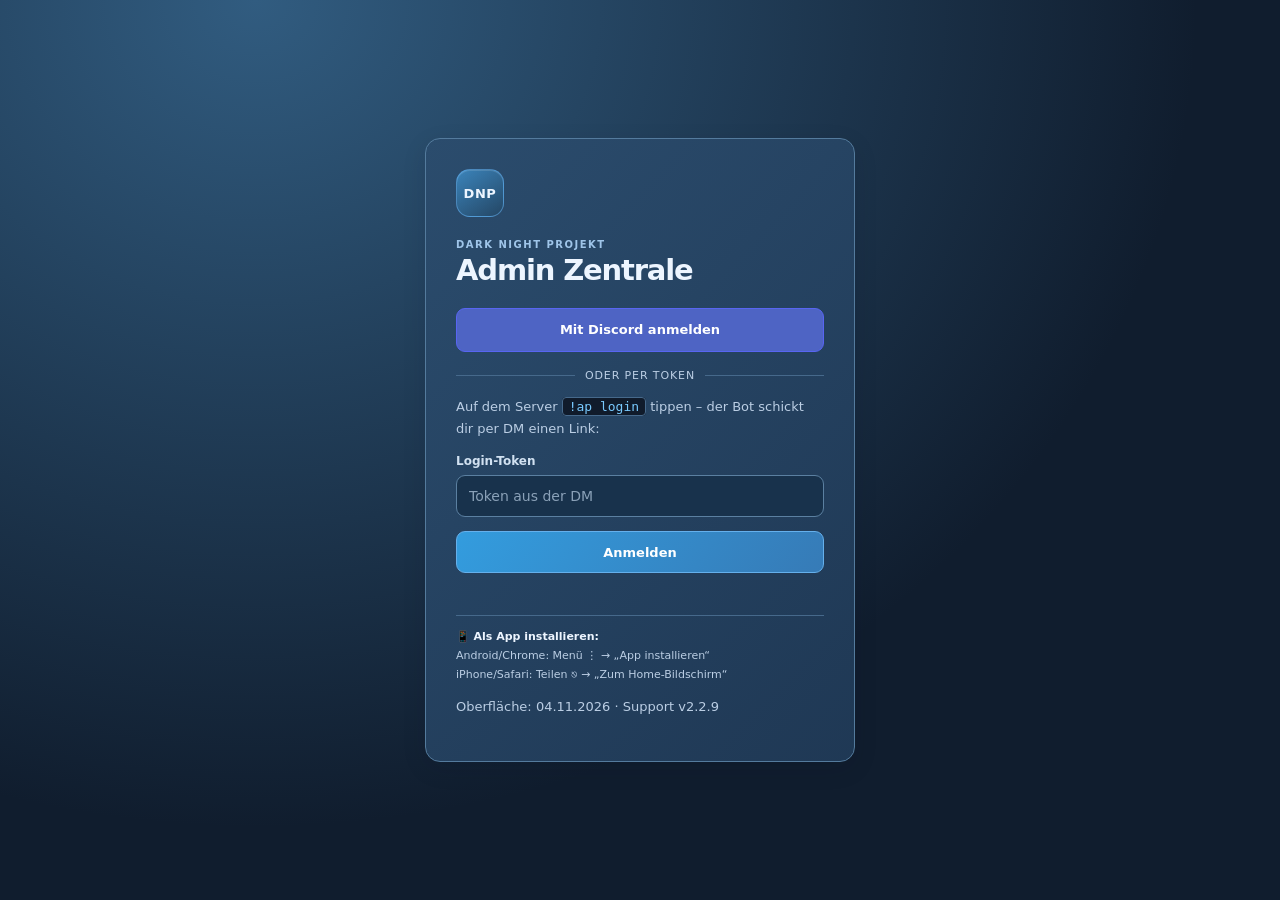
==== commit 3892bd8a: "ticket update" ====
--- a/fivemadmin/panel.html
+++ b/fivemadmin/panel.html
@@ -569,6 +569,7 @@
 @media(max-width:720px){.support-layout{grid-template-columns:1fr}.case-browser{position:static}.case-list{max-height:50vh}.support-layout.case-open .case-browser{display:none}.support-layout:not(.case-open) .case-workspace{display:none}.case-back{display:inline-flex;margin-bottom:16px}.case-titlebar h2{font-size:21px}.case-form-grid{grid-template-columns:1fr}.case-form-grid .wide{grid-column:auto}.case-info-grid{gap:13px}.vehicle-search-fields{grid-template-columns:1fr}.vehicle-search-fields label{margin-top:0}.vehicle-records{grid-template-columns:1fr}.diag-controls{grid-template-columns:1fr}.case-operation .split{flex-direction:column;align-items:stretch}.case-operation .split>*{width:100%}.server-context{margin:0 14px 15px;gap:8px 11px;padding:12px}.server-context select{min-width:0;max-width:none;width:100%;font-size:15px}.server-context>label{flex-basis:100%}.server-context-badge{flex:1;flex-wrap:wrap;font-size:11px}.profile-state{margin:0;font-size:10px}.server-context~#profile-content nav.tabs{top:calc(var(--server-context-height,75px) + 8px)}.profile-prompt{margin:20px 14px}.report-save{align-items:stretch;flex-direction:column}.report-save>div{min-width:0}.case-photo-button{min-height:38px}.case-form-actions .btn{flex:1}.case-section h3{font-size:14px}}
 
 .modal-body,.scroll-y,#search-wrap,#roles-wrap,#users-wrap,#audit-wrap,#bans-wrap{max-width:100%;overflow-x:auto}.modal-box,.tools-grid>*{min-width:0}.report-json{max-width:100%;box-sizing:border-box}
+#veh-modal .modal-box{max-width:780px}#veh-body{min-height:0}.vehicle-garage-choice{margin-bottom:14px;flex-shrink:0}.vehicle-garage-choice .hint{font-size:11px;margin-top:7px}.vehicle-modal-table{table-layout:fixed;width:100%;min-width:0!important}.vehicle-modal-table th:nth-child(1){width:20%}.vehicle-modal-table th:nth-child(2){width:19%}.vehicle-modal-table th:nth-child(3){width:20%}.vehicle-modal-table td{vertical-align:top;overflow-wrap:anywhere}.vehicle-modal-table [data-vehicle-state]{font-family:var(--font-mono);font-size:12px}.vehicle-row-buttons{display:flex;flex-wrap:wrap;gap:6px;justify-content:flex-end}.vehicle-action-status{margin-top:8px;font-size:11px;line-height:1.6;text-align:left;overflow-wrap:anywhere;white-space:pre-wrap}.vehicle-action-status:empty{display:none}@media(max-width:640px){#veh-modal .modal-box{max-height:92dvh}#veh-body{overflow-x:hidden}.vehicle-modal-table,.vehicle-modal-table tbody{display:block}.vehicle-modal-table thead{display:none}.vehicle-modal-table tr{display:grid;grid-template-columns:minmax(0,1fr) minmax(0,1fr);gap:10px 12px;padding:15px 0;border-bottom:1px solid var(--line)}.vehicle-modal-table tr:first-child{padding-top:2px}.vehicle-modal-table tr:last-child{border-bottom:0}.vehicle-modal-table td{display:block;min-width:0;padding:0!important;border:0}.vehicle-modal-table td[data-label]:before{content:attr(data-label);display:block;color:var(--muted);font-family:var(--font-body);font-size:10px;margin-bottom:4px}.vehicle-modal-table td:nth-child(3),.vehicle-row-controls{grid-column:1/-1}.vehicle-row-buttons{justify-content:flex-start}.vehicle-row-buttons button{min-height:40px}.vehicle-action-status{font-size:12px}.vehicle-garage-choice select{font-size:16px;min-height:44px}}
 
 /* Feed entries keep their content height inside the bounded scrolling lists. */
 .feed>.frow{flex:0 0 auto;min-height:64px;align-items:start}
@@ -614,7 +615,7 @@
       Android/Chrome: Menü ⋮ → „App installieren“<br>
       iPhone/Safari: Teilen <span style="font-family:var(--font-mono)">⎋</span> → „Zum Home-Bildschirm“
     </p>
-    <p class="sub" id="panel-build-gate">Oberfläche: 01.11.2026 · Support v2.2.8</p>
+    <p class="sub" id="panel-build-gate">Oberfläche: 04.11.2026 · Support v2.2.9</p>
   </div>
 </div>
 
@@ -743,9 +744,9 @@
         <p class="hint">Per Kennzeichen in eine Garage setzen. Gespawnte Fahrzeuge werden entfernt.</p>
         <label for="car-plate">Kennzeichen</label>
         <input id="car-plate" placeholder="SA 1234" autocomplete="off">
-        <label for="car-garage">Garage <span class="dim" style="font-weight:400">(leer = automatisch: letzte bzw. nächste passende)</span></label>
-        <input id="car-garage" list="garage-list" placeholder="leer = automatisch" autocomplete="off">
-        <datalist id="garage-list"></datalist>
+        <label for="car-garage">Ziel-Garage</label>
+        <select id="car-garage"><option value="">Automatisch · passende Garage</option></select>
+        <p class="hint" id="car-garage-note">Garagenliste wird geladen. Automatisch bleibt verfügbar.</p>
         <button class="btn block" id="car-btn">Fahrzeug einparken</button>
         <div class="msg" id="car-msg" role="status" aria-live="polite"></div>
         <div data-perm="park_all" style="margin-top:14px;border-top:1px solid var(--line);padding-top:14px">
@@ -919,7 +920,7 @@
           <button class="btn small" id="diag-btn" style="margin-left:auto">Prüfen</button>
         </div>
         <p class="hint">Prüft, ob DB, Exports, Tabellen und das Society-System zu diesem Server passen – ideal beim ersten Livegang.</p>
-        <p class="hint" id="panel-build-server">Oberfläche: 01.11.2026 · Support v2.2.8. Die FiveM-Bridge wird getrennt aktualisiert.</p>
+        <p class="hint" id="panel-build-server">Oberfläche: 04.11.2026 · Support v2.2.9. Die FiveM-Bridge wird getrennt aktualisiert.</p>
         <div id="diag-wrap"><div class="empty">Noch nicht geprüft.</div></div>
       </section>
     </div>
@@ -1019,12 +1020,14 @@
   <div class="modal-box card">
     <div class="modal-head">
       <h2>Fahrzeuge · <span class="mono-title" id="veh-cid"></span></h2>
+      <button class="btn ghost small" id="veh-refresh" type="button" style="white-space:nowrap;flex-shrink:0">Prüfen</button>
       <button class="modal-close" id="veh-close" aria-label="Schließen">✕</button>
     </div>
-    <div class="split" style="align-items:flex-end;margin-bottom:12px">
+    <div class="vehicle-garage-choice">
       <div>
-        <label for="veh-garage" style="margin-top:0">Ziel-Garage fürs Einparken <span class="dim" style="font-weight:400">(leer = automatisch)</span></label>
-        <input id="veh-garage" list="garage-list" placeholder="leer = automatisch" autocomplete="off">
+        <label for="veh-garage" style="margin-top:0">Ziel-Garage fürs Einparken</label>
+        <select id="veh-garage" aria-describedby="veh-garage-note"><option value="">Automatisch · passende Garage</option></select>
+        <p class="hint" id="veh-garage-note">Garagenliste wird geladen. Automatisch bleibt verfügbar.</p>
       </div>
     </div>
     <div class="modal-body" id="veh-body"><div class="empty">Lade Fahrzeuge…</div></div>
@@ -1171,6 +1174,8 @@
   var modalFocus = {};
   var viewScopes = {};
   var catalogRetryAt = 0;
+  var garageOptions = [];
+  var vehicleActions = {};
   var READ_ACTIONS = ["diag", "get_stats", "get_inventory", "get_vehicles", "search_player", "support_vehicle_search", "support_vehicle_case", "support_diagnose"];
   var activeTab = "players";
   var statsData = null;
@@ -1604,8 +1609,16 @@
   $("it-add").addEventListener("click", function () { itemOp("give_item"); });
   $("it-remove").addEventListener("click", function () { itemOp("remove_item"); });
 
+  function renderGarageChoices(note) {
+    ['car-garage','veh-garage'].forEach(function(id){
+      var select=$(id),chosen=select.value;
+      select.innerHTML='<option value="">Automatisch · passende Garage</option>'+garageOptions.map(function(g){return '<option value="'+esc(g.id)+'"'+(g.selectable?'':' disabled')+'>'+esc((g.label===g.id?g.label:g.label+' · '+g.id)+(g.selectable?'':' · nicht frei wählbar'))+'</option>';}).join('');
+      select.value=garageOptions.some(function(g){return g.id===chosen&&g.selectable;})?chosen:'';
+      $(id+'-note').textContent=note || 'Automatisch empfohlen. Der Server prüft Fahrzeugtyp und gewählte Garage.';
+    });
+  }
   function loadCatalog() {
-    if(catalogLoaded || Date.now()<catalogRetryAt || (!can('items') && !can('view_inventory')))return;
+    if(catalogLoaded || Date.now()<catalogRetryAt || (!can('items') && !can('view_inventory') && !can('car_to_garage')))return;
     catalogLoaded=true;var view=beginView('catalog');
     api('/api/panel/catalog').then(function(data){
       if(!viewCurrent(view))return;
@@ -1613,12 +1626,14 @@
       var items=data.items,html='';catalogMap={};
       items.forEach(function(item){if(!item || typeof item.name!=='string')return;catalogMap[item.name]=item.label||item.name;html+='<option value="'+esc(item.name)+'">'+esc(item.label||item.name)+'</option>';});
       $('item-list').innerHTML=html;
-      var garages=Array.isArray(data.garages)?data.garages.filter(function(name){return typeof name==='string' && name.length>0 && name.length<=96;}):[],input=$('veh-garage');
-      $('garage-list').innerHTML=garages.map(function(name){return '<option value="'+esc(name)+'"></option>';}).join('');
-      var hint=garages.length?'leer = automatisch · z. B. '+garages[0]:'leer = automatisch (Namensliste noch nicht bestätigt)';
-      $('car-garage').placeholder=hint;if(input)input.placeholder=hint;
-      if(!garages.length){catalogLoaded=false;catalogRetryAt=Date.now()+60000;}
-    }).catch(function(error){if(viewCurrent(view)){catalogLoaded=false;catalogRetryAt=Date.now()+60000;}});
+      var rows=Array.isArray(data.garage_options)?data.garage_options:Array.isArray(data.garages)?data.garages.map(function(id){return {id:id,label:id};}):[],seen=new Set();
+      garageOptions=rows.slice(0,100).filter(function(g){
+        if(!g || typeof g.id!=='string' || !g.id.trim() || g.id.length>100 || /[\x00-\x1f\x7f]/.test(g.id) || typeof g.label!=='string' || !g.label.trim() || g.label.length>200 || /[\x00-\x1f\x7f]/.test(g.label) || seen.has(g.id))return false;
+        seen.add(g.id);return true;
+      }).map(function(g){return {id:g.id,label:g.label,selectable:g.selectable===undefined||g.selectable===true};});
+      renderGarageChoices(garageOptions.length?'':'Keine bestätigte Garagenliste verfügbar. Automatisch bleibt verfügbar.');
+      if(!garageOptions.length){catalogLoaded=false;catalogRetryAt=Date.now()+60000;}
+    }).catch(function(error){if(viewCurrent(view)){catalogLoaded=false;catalogRetryAt=Date.now()+60000;garageOptions=[];renderGarageChoices('Garagenliste nicht erreichbar. Automatisch bleibt verfügbar.');}});
   }
 
   /* ---------- Offline-Suche ---------- */
@@ -1930,55 +1945,147 @@
   function openVehicles(cid) {
     $('veh-cid').textContent=cid;$('veh-body').innerHTML='<div class="empty">Lade Fahrzeuge…</div>';openModal('veh-modal');
     var view=beginView('veh-modal',cid);
-    function failed(message){if(viewCurrent(view))$('veh-body').innerHTML='<div class="empty">'+esc(message)+'</div>';}
+    view.requestedAt=Date.now();
+    $('veh-refresh').disabled=true;
+    loadCatalog();
+    function failed(message){if(viewCurrent(view)){$('veh-refresh').disabled=false;$('veh-body').innerHTML='<div class="empty">'+esc(message)+'</div>';}}
     createAction('get_vehicles',cid,{}).then(function(data){
       if(!viewCurrent(view))return;
-      trackQuery(data && data.id,function(action){renderVehicles(actionArray(action,'vehicles'));},failed,view);
+      trackQuery(data && data.id,function(action){renderVehicles(actionArray(action,'vehicles'));$('veh-refresh').disabled=false;},failed,view);
     }).catch(function(error){if(error.message!=='stale_session')failed('Abfrage konnte nicht bestätigt werden.');});
   }
 
+  function vehicleJobCurrent(job) {
+    return job.session===sessionEpoch && job.access===accessEpoch && job.profile===profileGeneration && can(job.type==='repair_vehicle'?'repair_vehicle':'car_to_garage');
+  }
+  function resetVehicleActions() {
+    Object.keys(vehicleActions).forEach(function(key){clearTimeout(vehicleActions[key].timer);});
+    vehicleActions={};
+  }
+  function vehicleJobKey(type,cid,id,plate) { return JSON.stringify([type,cid,id,plate]); }
+  function vehicleRowJobs(cid,id,plate) {
+    return Object.keys(vehicleActions).map(function(key){return vehicleActions[key];}).filter(function(job){return vehicleJobCurrent(job)&&job.cid===cid&&job.vehicleId===id&&job.plate===plate;});
+  }
+  function renderVehicleJob(job) {
+    var view=viewScopes['veh-modal'];
+    if(!vehicleJobCurrent(job)||!viewCurrent(view)||view.identity!==job.cid)return;
+    var row=Array.from($('veh-body').querySelectorAll('[data-vehicle-row]')).find(function(el){return Number(el.dataset.vehicleRow)===job.vehicleId&&el.dataset.vehiclePlate===job.plate;});
+    if(!row)return;
+    var jobs=vehicleRowJobs(job.cid,job.vehicleId,job.plate),busy=jobs.some(function(j){return j.phase==='submitting'||j.phase==='pending'||j.phase==='uncertain'||j.phase==='failed';}),parked=jobs.some(function(j){return j.type==='car_to_garage'&&j.phase==='done';}),repaired=jobs.some(function(j){return j.type==='repair_vehicle'&&j.phase==='done';});
+    row.querySelectorAll('button').forEach(function(button){
+      var repair=button.hasAttribute('data-repair-id'),complete=parked||repair&&repaired;
+      button.disabled=busy||complete||button.dataset.available!=='1';
+      button.textContent=repair?(repaired?'Repariert':'Reparieren'):parked?'Eingeparkt':'Einparken';
+      button.setAttribute('aria-busy',String(jobs.some(function(j){return j.phase==='submitting'||j.phase==='pending';})));
+    });
+    var state=row.querySelector('[data-vehicle-state]'),uncertain=jobs.some(function(j){return j.phase==='uncertain'||j.phase==='failed'&&j.manualReview;});
+    state.textContent=uncertain?'Abschluss unbestätigt':parked?'Eingeparkt · bestätigt':state.dataset.observedText;
+    state.className='v '+(uncertain?'warn':parked?'good':state.dataset.observedClass);
+    var latest=jobs.reduce(function(a,b){return !a||b.startedAt>=a.startedAt?b:a;},null);
+    if(!latest)return;
+    var status=row.querySelector('[data-vehicle-action-status]');
+    status.textContent=latest.message;
+    status.className='vehicle-action-status '+(latest.phase==='done'?'good':latest.phase==='failed'||latest.phase==='rejected'?'bad':'warn');
+  }
+  function updateVehicleJob(job,phase,message) {
+    if(!vehicleJobCurrent(job))return;
+    if(job.phase===phase&&job.message===message)return;
+    if((phase==='done'||phase==='failed')&&!job.finishedAt)job.finishedAt=Date.now();
+    job.phase=phase;job.message=message;
+    if(phase!=='pending'&&phase!=='submitting'){clearTimeout(job.timer);job.timer=null;}
+    renderVehicleJob(job);
+  }
+  function checkVehicleActionResults(actions) {
+    var byId={};actions.forEach(function(action){byId[action.id]=action;});
+    Object.keys(vehicleActions).forEach(function(key){
+      var job=vehicleActions[key];
+      if(!vehicleJobCurrent(job)){clearTimeout(job.timer);delete vehicleActions[key];return;}
+      if(!job.actionId)return;
+      var action=byId[job.actionId];if(!action)return;
+      var params;try{params=typeof action.params==='string'?JSON.parse(action.params):action.params;}catch(_){params=null;}
+      if(action.action_type!==job.type||typeof action.target!=='string'||action.target.trim()!==job.plate||!params||params.vehicle_id!==job.vehicleId||params.expected_plate!==job.plate||job.type==='car_to_garage'&&params.garage!==job.garage){updateVehicleJob(job,'uncertain','Auftrag nicht eindeutig zugeordnet. Bitte das Aktionsprotokoll prüfen; nicht erneut senden.');return;}
+      var suffix=' · Auftrag #'+job.actionId;
+      if(action.result_review_required===true||action.result_review_required===1){updateVehicleJob(job,'uncertain','Abschluss nicht eindeutig. Bitte das Aktionsprotokoll prüfen; nicht erneut senden.'+suffix);return;}
+      if(action.status==='done'){
+        if(typeof action.result!=='string'||!action.result.trim()){updateVehicleJob(job,'uncertain','Abschluss ohne bestätigtes Ergebnis. Bitte das Aktionsprotokoll prüfen.'+suffix);return;}
+        updateVehicleJob(job,'done',(job.type==='car_to_garage'?'Einparken vom Server bestätigt.':'Reparatur vom Server bestätigt.')+suffix);
+      }else if(action.status==='failed'){
+        var result=typeof action.result==='string'?action.result.trim().slice(0,300):'';
+        job.manualReview=!result||/nicht best.tigt|unbest.tigt|ungekl.rt|manuell|pr.fen/i.test(result);
+        updateVehicleJob(job,'failed','Fehlgeschlagen'+(result?': '+result:'. Details im Aktionsprotokoll.')+(job.manualReview?' Vor weiterer Aktion manuell prüfen; nicht erneut senden.':' Mit „Prüfen“ die Fahrzeugliste neu laden, bevor du erneut sendest.')+suffix);
+      }else if(action.status==='pending'){
+        if(job.phase==='done'||job.phase==='failed'){updateVehicleJob(job,'uncertain','Auftragsstatus widersprüchlich. Bitte das Aktionsprotokoll prüfen; nicht erneut senden.'+suffix);return;}
+        var held=action.profile_queue_hold===true||action.profile_queue_hold===1||action.dispatch_hold_reason||lastServer?.bridge?.mutation_queue_ready===false;
+        if(held)updateVehicleJob(job,'uncertain',actionStatus(action)+'. Bitte das Aktionsprotokoll prüfen; nicht erneut senden.'+suffix);
+        else if(job.phase==='pending')updateVehicleJob(job,'pending','Auftrag wartet auf Serverbestätigung'+(job.garageLabel?' · Ziel: '+job.garageLabel:'')+suffix);
+      }else updateVehicleJob(job,'uncertain','Auftragsstatus nicht bestätigt. Bitte das Aktionsprotokoll prüfen; nicht erneut senden.'+suffix);
+    });
+  }
+  function submitVehicleJob(type,id,plate,cid,garage) {
+    var existing=vehicleRowJobs(cid,id,plate);
+    if(existing.some(function(job){return job.phase==='submitting'||job.phase==='pending'||job.phase==='uncertain'||job.phase==='failed'||job.type==='car_to_garage'&&job.phase==='done';}))return;
+    var option=garageOptions.find(function(g){return g.id===garage;}),job={type:type,vehicleId:id,plate:plate,cid:cid,session:sessionEpoch,access:accessEpoch,profile:profileGeneration,startedAt:Date.now(),phase:'submitting',message:'Anfrage wird gesendet …',garage:garage,garageLabel:type==='car_to_garage'?(garage?option.label+' · '+garage:'Automatisch'):null};
+    vehicleActions[vehicleJobKey(type,cid,id,plate)]=job;renderVehicleJob(job);
+    var params={vehicle_id:id,expected_plate:plate};if(type==='car_to_garage')params.garage=garage;
+    createAction(type,plate,params).then(function(data){
+      if(!vehicleJobCurrent(job))return;
+      if(!data||typeof data.id!=='string'||!/^[0-9a-f]{8}-[0-9a-f]{4}-[0-9a-f]{4}-[0-9a-f]{4}-[0-9a-f]{12}$/i.test(data.id)){updateVehicleJob(job,'uncertain','Auftragsnummer nicht bestätigt. Bitte das Aktionsprotokoll prüfen; nicht erneut senden.');return;}
+      job.actionId=data.id;
+      updateVehicleJob(job,'pending','Auftrag wartet auf Serverbestätigung'+(job.garageLabel?' · Ziel: '+job.garageLabel:'')+' · Auftrag #'+data.id);
+      job.timer=setTimeout(function(){updateVehicleJob(job,'uncertain','Noch keine Serverbestätigung. Bitte das Aktionsprotokoll prüfen; nicht erneut senden. · Auftrag #'+data.id);},45000);
+      poll();
+    }).catch(function(error){
+      if(!vehicleJobCurrent(job)||error.message==='stale_session')return;
+      var rejected=error.message==='locked'||error.message==='queue_held'||error.status>=400&&error.status<500&&error.status!==408;
+      var reason=error.status===400?'Fahrzeugauswahl oder Eingaben ungültig.':error.status===409?'Der Serverzustand hat sich geändert. Bitte neu prüfen.':error.status===429?'Zu viele Anfragen. Bitte kurz warten.':errText(error);
+      updateVehicleJob(job,rejected?'rejected':'uncertain',rejected?'Anfrage abgelehnt: '+reason:'Antwort nicht bestätigt. Bitte das Aktionsprotokoll prüfen; nicht erneut senden.');
+    });
+  }
   function renderVehicles(vehicles) {
     if (!vehicles.length) {
       $("veh-body").innerHTML = '<div class="empty">Keine eigenen oder aktiv geleasten Fahrzeuge gefunden.</div>';
       return;
     }
-    var html = '<table class="t"><thead><tr>' +
-      '<th>Modell</th><th>Kennzeichen</th><th>Status</th><th></th>' +
+    var html = '<table class="t vehicle-modal-table"><thead><tr>' +
+      '<th>Modell</th><th>Kennzeichen</th><th>Status</th><th>Aktionen</th>' +
       '</tr></thead><tbody>';
     vehicles.forEach(function (v) {
-      var st = VEH_STATE[v.state] != null ? VEH_STATE[v.state] : "?";
+      var st = VEH_STATE[v.state] != null ? VEH_STATE[v.state] : "Nicht bestätigt";
       var stCls = v.state === 1 ? "good" : (v.state === 0 ? "warn" : "bad");
-      if (v.state === 1 && v.garage) st += ": " + esc(v.garage);
-      html += '<tr>' +
-        '<td>' + esc(v.vehicle || "?") + (Number.isInteger(v.id) && v.id>0 && v.id<=2147483647 ? '<div class="p-sub">ID '+esc(v.id)+'</div>' : '<div class="p-sub">ID nicht bestätigt</div>') + '</td>' +
-        '<td class="mono dim">' + esc(v.plate || "?") + (v.relation==="lease"?'<div class="p-sub">Leasing #'+esc(v.contract_id)+'</div>':'') + '</td>' +
-        '<td><span class="v ' + stCls + '" style="font-family:var(--font-mono);font-size:12.5px">' + st + '</span></td>' +
-        '<td style="text-align:right"><button class="abtn" data-vplate="' + esc(v.plate || "") + '" data-vid="'+esc(Number.isInteger(v.id)?v.id:'')+'"'+(Number.isInteger(v.id)&&v.id>0&&v.id<=2147483647?'':' disabled')+'>Einparken</button>' + (can('repair_vehicle')&&Number.isInteger(v.id)&&v.id>0&&v.id<=2147483647&&v.state===0?'<button class="abtn" data-repair-id="'+esc(v.id)+'" data-repair-plate="'+esc(v.plate||'')+'">Reparieren</button>':'') + '</td>' +
+      if (v.state === 1 && v.garage) st += ": " + v.garage;
+      var plate=typeof v.plate==='string'?v.plate.trim():'';
+      var identity=Number.isInteger(v.id)&&v.id>0&&v.id<=2147483647&&plate&&plate.length<=15;
+      var parkable=identity&&can('car_to_garage')&&v.state===0&&v.relation!=='lease';
+      var note=!identity?'Fahrzeug-ID oder Kennzeichen nicht bestätigt.':v.relation==='lease'?'Einparken für Leasingfahrzeuge hier nicht verfügbar.':v.state===1?'Bereits eingeparkt.':v.state===2?'Beschlagnahmt · Freigabe über das zuständige Depot.':v.state!==0?'Fahrzeugstatus nicht bestätigt.':'';
+      html += '<tr data-vehicle-row="'+esc(identity?v.id:'')+'" data-vehicle-plate="'+esc(plate)+'">' +
+        '<td data-label="Modell">' + esc(v.vehicle || "?") + (identity ? '<div class="p-sub">ID '+esc(v.id)+'</div>' : '<div class="p-sub">ID nicht bestätigt</div>') + '</td>' +
+        '<td data-label="Kennzeichen" class="mono dim">' + esc(v.plate || "?") + (v.relation==="lease"?'<div class="p-sub">Leasing #'+esc(v.contract_id)+'</div>':'') + '</td>' +
+        '<td data-label="Status"><span data-vehicle-state data-observed-text="'+esc(st)+'" data-observed-class="'+esc(stCls)+'" class="v ' + stCls + '">' + esc(st) + '</span></td>' +
+        '<td class="vehicle-row-controls"><div class="vehicle-row-buttons"><button class="abtn" data-vplate="' + esc(plate) + '" data-vid="'+esc(identity?v.id:'')+'" data-available="'+(parkable?'1':'0')+'"'+(parkable?'':' disabled')+'>Einparken</button>' + (can('repair_vehicle')&&identity&&v.state===0?'<button class="abtn" data-repair-id="'+esc(v.id)+'" data-repair-plate="'+esc(plate)+'" data-available="1">Reparieren</button>':'') + '</div><div data-vehicle-action-status class="vehicle-action-status" role="status" aria-live="polite" aria-atomic="true">'+esc(note)+'</div></td>' +
       '</tr>';
     });
     $("veh-body").innerHTML = html + "</tbody></table>";
+    var view=viewScopes['veh-modal'];
+    if(viewCurrent(view))vehicles.forEach(function(v){
+      var plate=typeof v.plate==='string'?v.plate.trim():'';
+      vehicleRowJobs(view.identity,v.id,plate).forEach(function(job){
+        if((job.phase==='done'||job.phase==='failed'&&!job.manualReview)&&view.requestedAt>job.finishedAt)delete vehicleActions[vehicleJobKey(job.type,job.cid,job.vehicleId,job.plate)];
+        else renderVehicleJob(job);
+      });
+    });
   }
 
   $("veh-body").addEventListener("click", function (ev) {
-    var repair=ev.target.closest("[data-repair-id]");
-    if(repair){
-      var rv=viewScopes["veh-modal"],ri=Number(repair.dataset.repairId),rp=repair.dataset.repairPlate;
-      if(!viewCurrent(rv)||!can("repair_vehicle")||!Number.isInteger(ri)||ri<1||ri>2147483647)return;
-      if(!window.confirm("Fahrzeug "+rp+" (#"+ri+") vollständig reparieren? Auch ein vorhandenes Wrack wird instand gesetzt. Alle müssen ausgestiegen sein."))return;
-      repair.disabled=true;
-      createAction("repair_vehicle",rp,{vehicle_id:ri,expected_plate:rp},"players-msg",rv);
-      return;
-    }
-    var el = ev.target.closest("[data-vplate]");
-    if (!el) return;
-    var plate = el.getAttribute("data-vplate"),id=Number(el.getAttribute("data-vid")),view=viewScopes["veh-modal"];
-    if(!viewCurrent(view)||!Number.isInteger(id)||id<1||id>2147483647)return;
-    // Leer = Bridge entscheidet (letzte Garage des Fahrzeugs bzw. nächste passende)
-    var garage = $("veh-garage").value.trim();
-    el.disabled = true;
-    el.textContent = "→ " + (garage || "automatisch");
-    createAction("car_to_garage", plate, { garage: garage,vehicle_id:id,expected_plate:plate }, "players-msg",view);
+    var button=ev.target.closest('[data-repair-id],[data-vplate]');if(!button||button.disabled)return;
+    var view=viewScopes['veh-modal'],repair=button.hasAttribute('data-repair-id'),id=Number(repair?button.dataset.repairId:button.dataset.vid),plate=repair?button.dataset.repairPlate:button.dataset.vplate;
+    if(!viewCurrent(view)||!can(repair?'repair_vehicle':'car_to_garage')||!Number.isInteger(id)||id<1||id>2147483647||button.dataset.available!=='1')return;
+    if(repair&&!window.confirm('Fahrzeug '+plate+' (#'+id+') vollständig reparieren? Auch ein vorhandenes Wrack wird instand gesetzt. Alle müssen ausgestiegen sein.'))return;
+    var garage=repair?'':$('veh-garage').value;
+    if(garage&&!garageOptions.some(function(g){return g.id===garage&&g.selectable;}))return;
+    submitVehicleJob(repair?'repair_vehicle':'car_to_garage',id,plate,view.identity,garage);
   });
+
+  $('veh-refresh').addEventListener('click',function(){var view=viewScopes['veh-modal'];if(viewCurrent(view)&&can('car_to_garage'))openVehicles(view.identity);});
 
   function openModal(id) {
     modalFocus[id] = document.activeElement;
@@ -2900,7 +3007,7 @@
     if (data.limits) applyLimits(data.limits);
     renderServer(data.server);
     var actions = Array.isArray(data.actions) ? data.actions : [];
-    renderFeed(actions); checkQueryResults(actions);
+    renderFeed(actions); checkQueryResults(actions); checkVehicleActionResults(actions);
     renderLogs(Array.isArray(data.events) ? data.events : []);
     var pending = actions.filter(function (a) { return a.status === "pending"; }).length;
     var failed = actions.filter(function (a) { return a.status === "failed"; }).length;
@@ -2940,7 +3047,7 @@
       pollInFlight = null;
       $("refresh-btn").disabled = false;
       $("refresh-btn").removeAttribute("aria-busy");
-      var delay = pollFailures ? Math.min(30000,5000*Math.pow(2,pollFailures)) : Object.keys(pendingQueries).length ? 3000 : 5000;
+      var delay = pollFailures ? Math.min(30000,5000*Math.pow(2,pollFailures)) : Object.keys(pendingQueries).length || Object.keys(vehicleActions).some(function(key){return vehicleActions[key].phase==='pending';}) ? 3000 : 5000;
       schedulePoll(delay);
     });
     pollInFlight = request;
@@ -2970,6 +3077,7 @@
     }
     if (previousPerms !== null && previousPerms !== perms.slice().sort().join("|")) {
       accessEpoch++;
+      resetVehicleActions();garageOptions=[];catalogLoaded=false;catalogRetryAt=0;renderGarageChoices();
       resetRolePermissions();
       resetSupportState();
       pendingQueries = {}; statsLoading = false; clearPlayerSearchRequest();
@@ -3071,6 +3179,7 @@
   function rememberProfile(id) { try { if (id) localStorage.setItem("dnp_admin_profile",id); else localStorage.removeItem("dnp_admin_profile"); } catch (_) {} }
   function clearProfileContext() {
     sessionEpoch++; profileGeneration++; accessEpoch++;
+    resetVehicleActions();garageOptions=[];renderGarageChoices('Garagenliste wird geladen. Automatisch bleibt verfügbar.');
     viewScopes={};catalogRetryAt=0;clearPlayerSearchRequest();
     if (pollTimer) clearTimeout(pollTimer);
     pollTimer = null; pollInFlight = null; pollFailures = 0;
